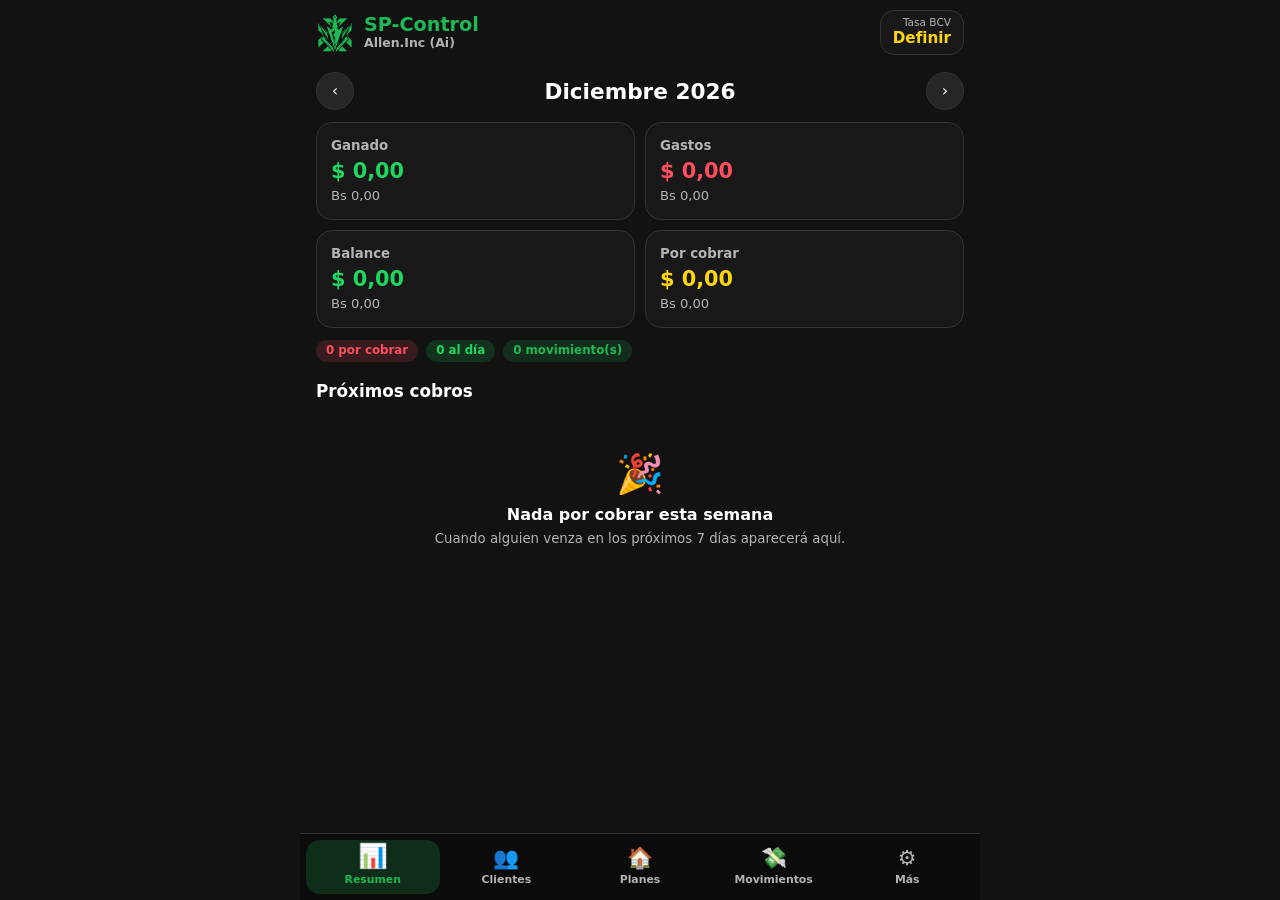
==== Bluumxsic.html @ 9ee2f3f1 "Add files via upload" ====
<!doctype html>
<html lang="es">
<head>
<meta charset="utf-8">
<meta name="viewport" content="width=device-width, initial-scale=1, viewport-fit=cover">
<title>SP-Control · Allen.Inc (Ai)</title>
<meta name="theme-color" content="#121212">
<meta name="description" content="Control de pagos de cuentas de Spotify">
<meta name="apple-mobile-web-app-capable" content="yes">
<meta name="mobile-web-app-capable" content="yes">
<meta name="apple-mobile-web-app-status-bar-style" content="black-translucent">
<meta name="apple-mobile-web-app-title" content="SP-Control">
<link rel="icon" type="image/png" href="[data-uri]">
<link rel="apple-touch-icon" href="[data-uri]">
<style>
/* Bluumxsic · SP-Control (móvil). Los colores los pone js/tema.js según el tema, el acento y el modo cristal. */
:root {
  --bg:#121212; --side:#0b0b0b; --surface:#181818; --surface2:#262626; --line:#333; --panel:#181818;
  --text:#fff; --muted:#b3b3b3; --accent:#1db954; --accent-soft:#6fe08f; --accent-deep:#10672f; --accent-faint:rgb(29 185 84 / .2);
  --on-accent:#fff; --grad:linear-gradient(135deg,#1db954,#14873e); --rowalt:rgb(255 255 255 / .05);
  --ok:#1ed760; --warn:#ffd60a; --hoy:#ff8a1f; --danger:#ff4d5e; --logo:#1db954;
  --orbe-a:rgb(29 185 84 / .55); --orbe-b:rgb(20 184 166 / .55); --orbe-c:rgb(88 101 242 / .55);
  --radio:16px; --blur:none; --margen:16px; --escala:1;
  --fuente:system-ui,-apple-system,"Segoe UI",Roboto,"Helvetica Neue",sans-serif;
  --seg:env(safe-area-inset-bottom,0px); --top:env(safe-area-inset-top,0px);
  --ancho:680px;
}
* { box-sizing:border-box; -webkit-tap-highlight-color:transparent; }
html { -webkit-text-size-adjust:100%; }
body {
  margin:0; background:var(--bg); color:var(--text); font-family:var(--fuente); line-height:1.35;
  min-height:100dvh; overscroll-behavior-y:none; transition:background-color .35s, color .35s;
}
button, input, textarea, select { font:inherit; color:inherit; }
button { cursor:pointer; }
h1,h2,h3,p { margin:0; }
small { color:var(--muted); }
[hidden] { display:none !important; }
:focus-visible { outline:2px solid var(--accent); outline-offset:2px; }

/* ───── Fondo del modo cristal ───── */
#fondo { position:fixed; inset:0; z-index:0; overflow:hidden; pointer-events:none; display:none; }
html[data-cristal="1"] #fondo { display:block; }
.orbe { position:absolute; border-radius:50%; width:90vmax; height:90vmax; will-change:transform; }
.o1 { background:radial-gradient(circle,var(--orbe-a),transparent 66%); left:-35vmax; top:-30vmax; }
.o2 { background:radial-gradient(circle,var(--orbe-b),transparent 66%); right:-45vmax; bottom:-35vmax; }
.o3 { background:radial-gradient(circle,var(--orbe-c),transparent 66%); right:-10vmax; top:15vh; width:65vmax; height:65vmax; }
html[data-orbes="1"] .o1 { animation:flota1 17s ease-in-out infinite alternate; }
html[data-orbes="1"] .o2 { animation:flota2 22s ease-in-out infinite alternate; }
html[data-orbes="1"] .o3 { animation:flota3 14s ease-in-out infinite alternate; }
@keyframes flota1 { to { transform:translate(30vmax,22vmax) scale(1.1); } }
@keyframes flota2 { to { transform:translate(-32vmax,-26vmax) scale(.92); } }
@keyframes flota3 { to { transform:translate(-26vmax,24vmax) scale(1.15); } }

#app { position:relative; z-index:1; max-width:var(--ancho); margin:0 auto; min-height:100dvh; }

/* ───── Cabecera y pestañas ───── */
#cabecera {
  position:sticky; top:0; z-index:20; display:flex; align-items:center; justify-content:space-between; gap:12px;
  padding:calc(var(--top) + 10px) var(--margen) 10px; background:var(--bg);
  border-bottom:1px solid transparent;
}
html[data-cristal="1"] #cabecera { background:var(--side); -webkit-backdrop-filter:var(--blur); backdrop-filter:var(--blur); border-bottom-color:var(--line); }
.marca { display:flex; align-items:center; gap:10px; min-width:0; }
.logo { width:38px; height:38px; flex:none; background:var(--logo);
  -webkit-mask:url([data-uri]) center/contain no-repeat; mask:url([data-uri]) center/contain no-repeat; transition:background-color .3s; }
.marca-txt { display:flex; flex-direction:column; min-width:0; }
.marca-txt b { font-size:1.2rem; line-height:1.1; color:var(--accent); white-space:nowrap; overflow:hidden; text-overflow:ellipsis; }
.marca-txt small { font-weight:600; font-size:.78rem; }
.tasa { display:flex; flex-direction:column; align-items:flex-end; padding:6px 12px; border-radius:14px; background:var(--surface); border:1px solid var(--line);
  -webkit-backdrop-filter:var(--blur); backdrop-filter:var(--blur); transition:transform .15s; }
.tasa small { font-size:.66rem; line-height:1; }
.tasa b { font-size:.95rem; }
.tasa.falta b { color:var(--warn); }
.tasa:active { transform:scale(.95); }

#tabs {
  position:fixed; left:50%; transform:translateX(-50%); bottom:0; width:100%; max-width:var(--ancho); z-index:20;
  display:grid; grid-template-columns:repeat(5,1fr); padding:6px 6px calc(var(--seg) + 6px);
  background:var(--side); border-top:1px solid var(--line); -webkit-backdrop-filter:var(--blur); backdrop-filter:var(--blur);
}
.tab { display:flex; flex-direction:column; align-items:center; gap:2px; padding:6px 2px; border:0; background:transparent; color:var(--muted);
  font-size:.68rem; font-weight:600; border-radius:14px; transition:color .2s, background .2s; }
.tab-ic { position:relative; font-size:1.3rem; line-height:1.2; transition:transform .25s cubic-bezier(.3,1.6,.5,1); }
.tab.act { color:var(--accent); background:var(--accent-faint); }
.tab.act .tab-ic { transform:translateY(-2px) scale(1.15); }
.punto-n { position:absolute; top:-4px; right:-10px; min-width:16px; height:16px; padding:0 4px; border-radius:8px; background:var(--danger); color:#fff;
  font:700 .62rem/16px var(--fuente); font-style:normal; text-align:center; }

#vista { padding:6px var(--margen) calc(var(--seg) + 110px); outline:none; }
#vista.entra { animation:entra .38s cubic-bezier(.2,.8,.3,1); }
@keyframes entra { from { opacity:0; transform:translateY(22px); } to { opacity:1; transform:none; } }
.pagina { display:flex; flex-direction:column; gap:12px; }
.tit { font-size:1.6rem; }
.sub { color:var(--muted); margin-top:-6px; }
.sec-t { font-size:1.05rem; margin-top:6px; }
.pie { text-align:center; color:var(--muted); font-size:.75rem; margin-top:10px; }

/* ───── Tarjetas ───── */
.card {
  background:var(--surface); border:1px solid var(--line); border-radius:var(--radio); padding:14px;
  -webkit-backdrop-filter:var(--blur); backdrop-filter:var(--blur); transition:transform .2s, box-shadow .25s, background .3s, border-color .3s;
}
html[data-cristal="1"] .card { box-shadow:inset 0 1px 0 rgb(255 255 255 / .22), 0 10px 30px rgb(0 0 0 / .16); }
[class*="st-"] { --st:var(--ok); }
.st-Debe { --st:var(--danger); } .st-Hoy { --st:var(--hoy); } .st-Cerca { --st:var(--warn); } .st-Pagado { --st:var(--ok); }
.card[class*="st-"] { border-left:4px solid var(--st); background-image:linear-gradient(90deg,color-mix(in srgb,var(--st) 9%,transparent),transparent 65%); }
.card.alerta { border-left:4px solid var(--st); background-image:linear-gradient(90deg,color-mix(in srgb,var(--st) 16%,transparent),transparent 80%); display:flex; flex-direction:column; gap:2px; }
.lista { display:flex; flex-direction:column; gap:10px; }
.lista > * { animation:sube .42s cubic-bezier(.2,.8,.3,1) both; }
.lista > *:nth-child(2) { animation-delay:.04s; } .lista > *:nth-child(3) { animation-delay:.08s; }
.lista > *:nth-child(4) { animation-delay:.12s; } .lista > *:nth-child(n+5) { animation-delay:.16s; }
@keyframes sube { from { opacity:0; transform:translateY(14px) scale(.98); } to { opacity:1; transform:none; } }

.chip { display:inline-flex; align-items:center; padding:3px 10px; border-radius:999px; font-size:.74rem; font-weight:700; white-space:nowrap;
  color:var(--st,var(--accent)); background:color-mix(in srgb,var(--st,var(--accent)) 16%,transparent); }
.fila-chips { display:flex; gap:8px; flex-wrap:wrap; align-items:center; }
.fila-chips.envolver { margin:2px 0 4px; }
.chipbtn { padding:7px 14px; border-radius:999px; border:1px solid var(--line); background:var(--surface); color:var(--muted); font-weight:600; font-size:.85rem;
  -webkit-backdrop-filter:var(--blur); backdrop-filter:var(--blur); transition:all .2s; }
.chipbtn i { font-style:normal; opacity:.75; margin-left:3px; }
.chipbtn.act { background:var(--grad); color:var(--on-accent); border-color:transparent; box-shadow:0 4px 14px var(--accent-faint); }
.chipbtn:active { transform:scale(.95); }

/* ───── Botones ───── */
.btn { display:inline-flex; align-items:center; justify-content:center; gap:6px; padding:11px 16px; border-radius:12px; border:1px solid transparent;
  background:var(--grad); color:var(--on-accent); font-weight:700; font-size:.92rem; text-decoration:none; transition:transform .12s, opacity .2s, filter .2s; }
.btn:active { transform:scale(.95); }
.btn:disabled { opacity:.4; pointer-events:none; }
.btn.fantasma { background:var(--surface2); color:var(--text); border-color:var(--line); }
.btn.peligro { background:var(--danger); color:#fff; }
.btn.mini { padding:7px 12px; font-size:.8rem; border-radius:10px; }
.peligro-t { color:var(--danger) !important; }
.icono { width:38px; height:38px; flex:none; display:grid; place-items:center; border-radius:50%; border:1px solid var(--line); background:var(--surface2); color:var(--text); transition:transform .12s; }
.icono.chico { width:30px; height:30px; font-size:.8rem; }
.icono:active { transform:scale(.88); }
.acciones { display:flex; flex-wrap:wrap; gap:8px; margin-top:12px; }
.acciones.fin { justify-content:flex-end; }
.fab { position:fixed; z-index:15; bottom:calc(var(--seg) + 84px); right:max(var(--margen),calc((100vw - var(--ancho)) / 2 + var(--margen)));
  width:58px; height:58px; border-radius:50%; border:0; background:var(--grad); color:var(--on-accent); font-size:1.9rem; line-height:1;
  box-shadow:0 10px 26px rgb(0 0 0 / .4), 0 0 0 5px var(--accent-faint); animation:pop .5s cubic-bezier(.3,1.6,.5,1) both; transition:transform .15s; }
.fab:active { transform:scale(.9) rotate(90deg); }
@keyframes pop { from { transform:scale(0); } to { transform:scale(1); } }

/* ───── Resumen ───── */
.mes-nav { display:flex; align-items:center; justify-content:space-between; gap:10px; }
.mes-nav h1 { font-size:1.35rem; } .mes-nav.chico h2 { font-size:1.05rem; }
.stats { display:grid; grid-template-columns:1fr 1fr; gap:10px; }
.stat { display:flex; flex-direction:column; gap:2px; }
.stat small { font-weight:600; }
.stat b { font-size:1.3rem; }
.stat span { color:var(--muted); font-size:.82rem; }
.stat.ing b { color:var(--ok); } .stat.gas b { color:var(--danger); } .stat.cob b { color:var(--warn); }
.fila { display:flex; align-items:center; gap:10px; padding:12px; }
.fila-info { flex:1; min-width:0; display:flex; flex-direction:column; }
.fila-info b, .fila-info small { overflow:hidden; text-overflow:ellipsis; white-space:nowrap; }
button.fila { width:100%; text-align:left; color:inherit; }
.vacio { display:flex; flex-direction:column; align-items:center; gap:4px; padding:34px 16px; text-align:center; color:var(--muted); }
.vacio span { font-size:2.4rem; } .vacio b { color:var(--text); }

/* ───── Clientes ───── */
.buscar { display:flex; align-items:center; gap:8px; padding:0 14px; border-radius:14px; background:var(--surface); border:1px solid var(--line);
  -webkit-backdrop-filter:var(--blur); backdrop-filter:var(--blur); }
#vista .buscar input { flex:1; border:0; background:transparent; padding:12px 0; outline:none; box-shadow:none; border-radius:0; font-size:max(16px,1rem); }
.cli { padding:0; overflow:hidden; }
.cli:active { transform:scale(.985); }
.cli-cab { display:flex; width:100%; justify-content:space-between; gap:10px; padding:14px 14px 6px; border:0; background:transparent; text-align:left; }
.cli-info { display:flex; flex-direction:column; min-width:0; }
.cli-info b { font-size:1.05rem; } .cli-info small { overflow:hidden; text-overflow:ellipsis; white-space:nowrap; }
.cli-der { display:flex; flex-direction:column; align-items:flex-end; gap:4px; flex:none; }
.cli-der > b { font-size:1.05rem; }
.cli-pie { display:flex; justify-content:space-between; padding:0 14px 12px; font-size:.8rem; color:var(--muted); }
.cli.abierto { transform:scale(1.015); box-shadow:0 14px 34px color-mix(in srgb,var(--st) 25%,transparent); border-color:color-mix(in srgb,var(--st) 55%,var(--line)); border-left-color:var(--st); }
.detalle { display:grid; grid-template-rows:0fr; transition:grid-template-rows .32s cubic-bezier(.3,.8,.3,1); }
.abierto > .detalle { grid-template-rows:1fr; }
.det-in { overflow:hidden; min-height:0; }
.cli .det-in { padding:0 14px; }
.cli.abierto .det-in { padding-bottom:14px; }
.det-in > :first-child { margin-top:4px; }
.datos { display:grid; grid-template-columns:1fr 1fr; gap:8px 12px; margin:0; padding-top:10px; border-top:1px solid var(--line); }
.datos dt { font-size:.72rem; color:var(--muted); } .datos dd { margin:0; font-weight:600; }
.datos .ancho { grid-column:1 / -1; }
.det-in h3 { font-size:.8rem; text-transform:uppercase; letter-spacing:.05em; color:var(--muted); margin:14px 0 6px; font-weight:700; }
.cuentas { list-style:none; margin:0; padding:0; display:flex; flex-direction:column; gap:6px; }
.cuentas li { display:flex; justify-content:space-between; gap:8px; padding:8px 12px; border-radius:10px; background:var(--surface2); }
.cuentas li.cta { align-items:center; border-left:4px solid var(--st-c, var(--ok)); }
.cuentas li.st-Debe { --st-c:var(--danger); } .cuentas li.st-Hoy { --st-c:var(--hoy); } .cuentas li.st-Cerca { --st-c:var(--warn); } .cuentas li.st-Pagado { --st-c:var(--ok); }
.cta-info { display:flex; flex-direction:column; gap:3px; min-width:0; }
.cta-info small { display:flex; flex-wrap:wrap; gap:4px 6px; align-items:center; }
.interruptor { display:flex; align-items:flex-start; gap:10px; padding:10px 12px; border-radius:12px; background:var(--surface2); cursor:pointer; }
.interruptor[hidden] { display:none; }
.interruptor input[type=checkbox] { width:20px; height:20px; margin-top:2px; accent-color:var(--accent); flex:none; }
.interruptor small { color:var(--muted); }
.cli-der b small { font-weight:500; color:var(--muted); font-size:.72rem; }

/* ───── Planes ───── */
.plan { display:flex; flex-direction:column; gap:8px; }
.plan-cab { display:flex; justify-content:space-between; gap:10px; align-items:flex-start; }
.plan-cab b { font-size:1.1rem; } .plan-cab > div { display:flex; flex-direction:column; min-width:0; }
.cupos { display:flex; align-items:center; gap:10px; flex-wrap:wrap; }
.puntos { display:inline-flex; gap:5px; }
.pt { width:14px; height:14px; border-radius:50%; border:2px solid var(--muted); opacity:.7; transition:all .3s; }
.pt.ocu { background:var(--accent); border-color:var(--accent); opacity:1; }
.pt.admin { background:var(--text); border-color:var(--text); opacity:1; }
.pago b { color:var(--text); }
.miembros { list-style:none; margin:0; padding:0; display:flex; flex-direction:column; gap:6px; }
.miembros li { display:flex; align-items:center; gap:8px; padding:8px 10px; border-radius:12px; background:var(--surface2); border-left:3px solid var(--st); }
.miembros li > div { flex:1; min-width:0; display:flex; flex-direction:column; }
.miembros li.vacia { border-left-color:var(--line); }

/* ───── Movimientos y calendario ───── */
.cal { padding:12px; }
.sem, .dias { display:grid; grid-template-columns:repeat(7,1fr); text-align:center; }
.sem { margin:6px 0 2px; font-size:.72rem; color:var(--muted); font-weight:700; }
.dia { position:relative; aspect-ratio:1/1.05; margin:2px; border:2px solid transparent; border-radius:12px; background:transparent; display:flex; flex-direction:column; align-items:center; justify-content:center; gap:3px; transition:transform .12s, background .2s; }
.dia:active { transform:scale(.88); }
.dia.fuera { opacity:.35; }
.dia.hoy { border-color:var(--accent); }
.dia.sel { background:var(--grad); color:var(--on-accent); }
.dia i { display:flex; gap:2px; min-height:6px; }
.p-i,.p-g,.p-v { display:inline-block; width:6px; height:6px; border-radius:50%; }
.p-i { background:var(--accent-soft); } .p-g { background:var(--danger); } .p-v { background:var(--hoy); }
.dia.sel .p-i, .dia.sel .p-g, .dia.sel .p-v { box-shadow:0 0 0 1.5px var(--on-accent); }
.leyenda { display:flex; justify-content:center; gap:16px; margin-top:8px; font-size:.75rem; color:var(--muted); }
.leyenda span { display:inline-flex; align-items:center; gap:5px; }
.cobros { display:flex; flex-wrap:wrap; gap:6px; align-items:center; }
.mov { display:flex; flex-direction:column; gap:8px; padding:10px 12px; }
.mov-top { display:flex; align-items:center; gap:10px; min-width:0; }
.mov-acc { display:flex; justify-content:flex-start; padding-right:64px; align-items:center; gap:8px; border-top:1px solid var(--line); padding-top:8px; }
.mov-btn { min-height:36px; padding:0 12px; border-radius:10px; border:1px solid var(--line); background:var(--surface2); color:var(--text); font-size:.85rem; }
.mov-btn:active { transform:scale(.96); }
.mov-btn.peligro { color:var(--danger); border-color:color-mix(in srgb,var(--danger) 45%,var(--line)); }
.mov-ic { width:38px; height:38px; flex:none; display:grid; place-items:center; border-radius:50%; font-weight:800; }
.mov-ic.ing { background:color-mix(in srgb,var(--ok) 18%,transparent); color:var(--ok); }
.mov-ic.gas { background:color-mix(in srgb,var(--danger) 18%,transparent); color:var(--danger); }
.mov-info { flex:1; min-width:0; display:flex; flex-direction:column; }
.mov-info b, .mov-info small { overflow:hidden; text-overflow:ellipsis; white-space:nowrap; }
.mov-der b.ing { color:var(--ok); } .mov-der b.gas { color:var(--danger); }
.mov-der b { white-space:nowrap; font-size:.95rem; }

/* ───── Más (ajustes) ───── */
.sec { padding:0; overflow:hidden; }
.sec-cab { width:100%; display:flex; align-items:center; gap:12px; padding:14px; border:0; background:transparent; text-align:left; font-size:1rem; }
.sec-cab span { font-size:1.3rem; } .sec-cab b { flex:1; }
.sec-cab i { font-style:normal; font-size:1.5rem; color:var(--muted); transition:transform .3s; }
.sec.abierto .sec-cab i { transform:rotate(90deg); }
.sec-cuerpo { padding:0 14px; }
.sec.abierto .sec-cuerpo { padding-bottom:16px; }
.sec-cuerpo h3 { font-size:.8rem; text-transform:uppercase; letter-spacing:.05em; color:var(--muted); margin:14px 0 8px; font-weight:700; }
.nota { color:var(--muted); font-size:.85rem; margin:6px 0; }
.nota b { color:var(--text); }
.temas { display:grid; grid-template-columns:repeat(auto-fill,minmax(136px,1fr)); gap:8px; }
.tema { display:flex; flex-direction:column; gap:2px; text-align:left; padding:12px; border-radius:14px; border:2px solid var(--line); background:var(--tb); color:var(--tt); transition:transform .15s, border-color .2s; }
.tema small { color:var(--tt); opacity:.65; } .tema:active { transform:scale(.95); }
.tema span { display:flex; gap:6px; margin-top:10px; }
.tema i { height:12px; width:42px; border-radius:6px; background:var(--ts); } .tema i.a { width:12px; background:var(--ta); }
.tema.act { border-color:var(--accent); box-shadow:0 0 0 2px var(--accent-faint); }
.colores { display:flex; flex-wrap:wrap; gap:10px; }
.color { width:36px; height:36px; border-radius:50%; border:0; background:var(--c); transition:transform .15s; }
.color.act { box-shadow:0 0 0 3px var(--bg), 0 0 0 5px var(--text); transform:scale(1.05); }
.color:active { transform:scale(.88); }
.tog { width:100%; display:flex; align-items:center; justify-content:space-between; gap:12px; padding:12px 0; border:0; background:transparent; text-align:left; }
.tog i { flex:none; width:48px; height:28px; border-radius:14px; background:var(--surface2); border:1px solid var(--line); position:relative; transition:background .25s; }
.tog i::after { content:""; position:absolute; top:2px; left:2px; width:22px; height:22px; border-radius:50%; background:var(--muted); transition:transform .28s cubic-bezier(.3,1.5,.5,1), background .25s; }
.tog.on i { background:var(--accent); border-color:transparent; }
.tog.on i::after { transform:translateX(20px); background:#fff; }

/* ───── Formularios ───── */
.form { display:flex; flex-direction:column; gap:12px; }
.campo { display:flex; flex-direction:column; gap:5px; }
.campo > span { font-size:.78rem; color:var(--muted); font-weight:600; }
.campo.en-linea { flex-direction:row; align-items:center; justify-content:space-between; gap:12px; margin-top:8px; }
.campo.en-linea input { width:130px; }
input:not([type=radio]):not([type=file]):not([type=checkbox]), textarea {
  width:100%; padding:12px 14px; border-radius:12px; border:1px solid var(--line); background:var(--surface2); color:var(--text);
  font-size:max(16px,1rem); outline:none; transition:border-color .2s, box-shadow .2s; min-width:0; }
input:focus, textarea:focus { border-color:var(--accent); box-shadow:0 0 0 3px var(--accent-faint); }
input[type=date] { min-height:46px; }
textarea { resize:vertical; }
.dos { display:grid; grid-template-columns:1fr 1fr; gap:12px; }
.seg { display:flex; background:var(--surface2); border:1px solid var(--line); border-radius:12px; padding:3px; gap:3px; }
.seg label { flex:1; }
.seg input { position:absolute; opacity:0; pointer-events:none; }
.seg span { display:block; text-align:center; padding:9px 6px; border-radius:9px; font-weight:700; font-size:.88rem; color:var(--muted); transition:all .2s; }
.seg input:checked + span { background:var(--grad); color:var(--on-accent); }
.seg input:focus-visible + span { outline:2px solid var(--accent); }

/* ───── Hojas, diálogos y avisos ───── */
.capa { position:fixed; inset:0; z-index:60; background:rgb(0 0 0 / .55); display:flex; justify-content:center; align-items:flex-end; animation:aparece .2s both; }
.capa.sale { animation:desaparece .2s both; }
@keyframes aparece { from { opacity:0; } } @keyframes desaparece { to { opacity:0; } }
.hoja { width:100%; max-width:var(--ancho); max-height:93dvh; overflow-y:auto; overscroll-behavior:contain; background:var(--panel);
  border:1px solid var(--line); border-bottom:0; border-radius:26px 26px 0 0; padding:8px var(--margen) calc(var(--seg) + 20px);
  -webkit-backdrop-filter:var(--blur); backdrop-filter:var(--blur); box-shadow:0 -10px 40px rgb(0 0 0 / .35); animation:hoja .36s cubic-bezier(.2,.9,.3,1) both; }
.hoja.alta { min-height:68dvh; }
.capa.sale .hoja { animation:hojaSale .22s ease-in both; }
@keyframes hoja { from { transform:translateY(100%); } } @keyframes hojaSale { to { transform:translateY(100%); } }
.agarre { width:42px; height:5px; border-radius:3px; background:var(--muted); opacity:.45; margin:4px auto 6px; }
.hoja-cab { display:flex; align-items:center; justify-content:space-between; gap:10px; margin-bottom:12px; position:sticky; top:-8px; padding:4px 0; background:transparent; }
.hoja-cab h2 { font-size:1.2rem; }
.hoja-cab .x { width:34px; height:34px; border-radius:50%; border:0; background:var(--surface2); color:var(--text); }
.hoja h3 { font-size:.8rem; text-transform:uppercase; letter-spacing:.05em; color:var(--muted); margin:14px 0 8px; }
.capa-dlg { align-items:center; z-index:70; background:rgb(0 0 0 / .6); padding:20px; }
.dlg { width:min(420px,100%); background:var(--panel); border:1px solid var(--line); border-radius:var(--radio); padding:22px;
  -webkit-backdrop-filter:var(--blur); backdrop-filter:var(--blur); box-shadow:0 24px 60px rgb(0 0 0 / .5), inset 0 1px 0 rgb(255 255 255 / .15); animation:dlg .38s cubic-bezier(.2,1.4,.4,1) both; }
.capa.sale .dlg { animation:dlgSale .17s ease-in both; }
@keyframes dlg { from { opacity:0; transform:scale(.88) translateY(10px); } } @keyframes dlgSale { to { opacity:0; transform:scale(.95); } }
.dlg-cab { display:flex; align-items:center; gap:14px; }
.dlg-cab h2 { font-size:1.15rem; }
.dlg-ic, .toast-ic { flex:none; width:44px; height:44px; border-radius:50%; display:grid; place-items:center; font-size:1.3rem; font-weight:800; color:var(--tc); background:color-mix(in srgb,var(--tc) 18%,transparent); }
.dlg-txt { color:var(--muted); margin-top:14px; line-height:1.45; }
.dlg-bot { display:flex; justify-content:flex-end; gap:8px; margin-top:20px; }
#toasts { position:fixed; z-index:80; left:0; right:0; top:calc(var(--top) + 10px); display:flex; flex-direction:column; align-items:center; gap:8px; padding:0 var(--margen); pointer-events:none; }
.toast { pointer-events:auto; width:min(440px,100%); display:flex; align-items:center; gap:12px; padding:12px 14px; border-radius:var(--radio);
  background:var(--panel); border:1px solid var(--line); -webkit-backdrop-filter:var(--blur); backdrop-filter:var(--blur);
  box-shadow:0 14px 36px rgb(0 0 0 / .4), inset 0 1px 0 rgb(255 255 255 / .15); animation:toastIn .45s cubic-bezier(.2,1.3,.4,1) both; }
.toast .toast-ic { width:36px; height:36px; font-size:1.05rem; }
.toast div { display:flex; flex-direction:column; min-width:0; }
.toast small { word-break:break-word; }
.toast.sale { animation:toastOut .26s ease-in both; }
@keyframes toastIn { from { opacity:0; transform:translateY(-26px) scale(.94); } } @keyframes toastOut { to { opacity:0; transform:translateY(-16px) scale(.96); } }

/* ───── Comprobantes ───── */
.prueba { border:2px dashed var(--line); border-radius:16px; min-height:150px; display:grid; place-items:center; overflow:hidden; background:var(--surface2); }
.prueba img { width:100%; max-height:42dvh; object-fit:contain; display:block; }
.prueba-vacia { display:flex; flex-direction:column; align-items:center; gap:2px; padding:22px; text-align:center; }
.prueba-vacia span { font-size:2rem; }
.galeria { display:grid; grid-template-columns:repeat(auto-fill,minmax(104px,1fr)); gap:8px; }
.miniatura { display:flex; flex-direction:column; gap:4px; padding:0; border:0; background:transparent; text-align:left; }
.miniatura img { width:100%; aspect-ratio:1; object-fit:cover; border-radius:12px; background:var(--surface2); border:1px solid var(--line); }
.miniatura small { font-size:.68rem; overflow:hidden; text-overflow:ellipsis; white-space:nowrap; }
.miniatura.perdida img { opacity:.25; }
.visor-img { width:100%; max-height:66dvh; object-fit:contain; border-radius:14px; background:var(--surface2); }

@media (prefers-reduced-motion:reduce) {
  *, *::before, *::after { animation-duration:.01ms !important; animation-iteration-count:1 !important; transition-duration:.01ms !important; }
}
@media (min-width:700px) { #vista { padding-bottom:130px; } }

.nota.err { color:var(--danger); font-weight:600; }
.nota[hidden] { display:none; }

/* Cargando */
.cargando { position:fixed; inset:0; z-index:50; display:flex; align-items:center; justify-content:center; background:rgb(0 0 0 / .55); animation:aparece .15s both; padding:16px; }
.cargando-caja { background:var(--surface); color:var(--text); border:1px solid var(--line); border-radius:16px; padding:22px 24px; display:flex; flex-direction:column; align-items:center; gap:8px; max-width:320px; text-align:center; box-shadow:0 12px 40px rgb(0 0 0 / .4); }
.cargando-caja small { color:var(--muted); word-break:break-word; }
.rueda { width:34px; height:34px; border-radius:50%; border:4px solid var(--line); border-top-color:var(--accent); animation:gira .8s linear infinite; }
@keyframes gira { to { transform:rotate(360deg); } }

</style>
</head>
<body>
<div id="fondo" aria-hidden="true"><i class="orbe o1"></i><i class="orbe o2"></i><i class="orbe o3"></i></div>

<div id="app">
  <header id="cabecera"></header>
  <main id="vista" tabindex="-1"></main>
  <nav id="tabs" aria-label="Secciones"></nav>
</div>

<div id="capas"></div>
<div id="toasts" aria-live="polite"></div>
<input type="file" id="archivo-respaldo" hidden>

<noscript><p style="padding:24px;font-family:sans-serif">Esta aplicación necesita JavaScript.</p></noscript>

<script>
/* Utilidades: fechas, números en formato venezolano, texto seguro. */
'use strict';
const B = window.B = {};

/* Versión de la app: súbela aquí y en sw.js (VERSION) cada vez que publiques cambios. */
B.VERSION = '2.0';
B.MESES = ['Enero','Febrero','Marzo','Abril','Mayo','Junio','Julio','Agosto','Septiembre','Octubre','Noviembre','Diciembre'];
B.DIAS_CORTOS = ['Lu','Ma','Mi','Ju','Vi','Sá','Do'];

B.uuid = () => (crypto.randomUUID ? crypto.randomUUID()
  : 'xxxxxxxx-xxxx-4xxx-yxxx-xxxxxxxxxxxx'.replace(/[xy]/g, c => {
      const r = Math.random() * 16 | 0; return (c === 'x' ? r : (r & 3 | 8)).toString(16);
    }));

B.esc = s => String(s ?? '').replace(/[&<>"']/g, c => ({ '&': '&amp;', '<': '&lt;', '>': '&gt;', '"': '&quot;', "'": '&#39;' }[c]));
B.pad = n => String(n).padStart(2, '0');

/* ───── Fechas ─────
   Se guardan como "2026-10-14T00:00:00" (igual que la app de la PC) para que el respaldo sea intercambiable. */
B.hoy = () => { const d = new Date(); return new Date(d.getFullYear(), d.getMonth(), d.getDate()); };
B.aIso = d => `${d.getFullYear()}-${B.pad(d.getMonth() + 1)}-${B.pad(d.getDate())}T00:00:00`;
B.aInput = d => `${d.getFullYear()}-${B.pad(d.getMonth() + 1)}-${B.pad(d.getDate())}`;
B.deIso = s => {
  if (!s) return null;
  const m = /^(\d{4})-(\d{2})-(\d{2})/.exec(String(s));
  return m ? new Date(+m[1], +m[2] - 1, +m[3]) : null;
};
B.dias = iso => { const d = B.deIso(iso); return d ? Math.round((d - B.hoy()) / 864e5) : 0; };
B.mismoDia = (a, b) => a.getFullYear() === b.getFullYear() && a.getMonth() === b.getMonth() && a.getDate() === b.getDate();
B.addMeses = (d, n) => {
  const t = new Date(d.getFullYear(), d.getMonth() + n, 1);
  const ult = new Date(t.getFullYear(), t.getMonth() + 1, 0).getDate();
  return new Date(t.getFullYear(), t.getMonth(), Math.min(d.getDate(), ult));
};
B.fechaCorta = iso => { const d = B.deIso(iso); return d ? `${B.pad(d.getDate())}/${B.pad(d.getMonth() + 1)}/${d.getFullYear()}` : '—'; };
B.mesAnio = d => `${B.MESES[d.getMonth()]} ${d.getFullYear()}`;
B.diaLargo = d => `${B.pad(d.getDate())} de ${B.MESES[d.getMonth()].toLowerCase()} ${d.getFullYear()}`;
B.ahoraIso = () => { const d = new Date(); return `${B.aIso(d).slice(0, 10)}T${B.pad(d.getHours())}:${B.pad(d.getMinutes())}:${B.pad(d.getSeconds())}`; };
B.horaTexto = v => {
  const d = v ? new Date(v) : null;
  if (!d || isNaN(d)) return '';
  let h = d.getHours(); const ap = h >= 12 ? 'pm' : 'am'; h = h % 12 || 12;
  return `${B.pad(d.getDate())}/${B.pad(d.getMonth() + 1)} ${h}:${B.pad(d.getMinutes())} ${ap}`;
};

/* ───── Números: 1.234,56 ───── */
B.num = v => {
  const neg = v < 0, [e, d] = Math.abs(v).toFixed(2).split('.');
  return (neg ? '-' : '') + e.replace(/\B(?=(\d{3})+(?!\d))/g, '.') + ',' + d;
};
B.usd = v => (v < 0 ? '-' : '') + '$ ' + B.num(Math.abs(v));
B.ves = v => (v < 0 ? '-' : '') + 'Bs ' + B.num(Math.abs(v));
B.dinero = (v, m) => m === 'USD' ? B.usd(v) : B.ves(v);
B.tasaTxt = v => { const [e, d] = (Math.round(v * 10000) / 10000).toFixed(4).split('.'); return e.replace(/\B(?=(\d{3})+(?!\d))/g, '.') + ',' + d; };

/* "1.234,56", "5,5", "5.5" → número. Con miles=false un punto suelto es decimal (para la tasa). */
B.tryNum = (s, miles = true) => {
  if (s == null) return null;
  s = String(s).trim().replace(/\$/g, '').replace(/bs/ig, '').replace(/\s/g, '');
  if (!s) return null;
  const c = s.lastIndexOf(','), p = s.lastIndexOf('.');
  if (c >= 0 && p >= 0) s = c > p ? s.replace(/\./g, '').replace(',', '.') : s.replace(/,/g, '');
  else if (c >= 0) s = s.replace(',', '.');
  else if (p >= 0 && miles && /^\d{1,3}(\.\d{3})+$/.test(s)) s = s.replace(/\./g, '');
  const n = Number(s);
  return Number.isFinite(n) ? n : null;
};

B.limpiarNombre = t => {
  const r = String(t ?? '').replace(/[\\/:*?"<>|\u0000-\u001f]/g, '').trim().replace(/\.+$/, '');
  return r || 'Sin nombre';
};

B.esperar = ms => new Promise(r => setTimeout(r, ms));
B.$ = (s, r = document) => r.querySelector(s);
B.$$ = (s, r = document) => [...r.querySelectorAll(s)];

</script>
<script>
/* Base de datos local (IndexedDB): "kv" guarda datos y ajustes, "pruebas" guarda las imágenes de comprobante. */
'use strict';
B.db = (() => {
  let abierta = null;
  const abrir = () => abierta ||= new Promise((ok, mal) => {
    const r = indexedDB.open('bluumxsic', 1);
    r.onupgradeneeded = () => { r.result.createObjectStore('kv'); r.result.createObjectStore('pruebas'); };
    r.onsuccess = () => ok(r.result);
    r.onerror = () => mal(r.error);
  });
  const tx = async (almacen, modo, fn) => {
    const db = await abrir();
    return new Promise((ok, mal) => {
      const t = db.transaction(almacen, modo);
      const rq = fn(t.objectStore(almacen));
      t.oncomplete = () => ok(rq ? rq.result : undefined);
      t.onerror = t.onabort = () => mal(t.error || new Error('Error de almacenamiento'));
    });
  };
  return {
    get: (a, k) => tx(a, 'readonly', o => o.get(k)),
    set: (a, k, v) => tx(a, 'readwrite', o => o.put(v, k)),
    del: (a, k) => tx(a, 'readwrite', o => o.delete(k)),
    keys: a => tx(a, 'readonly', o => o.getAllKeys()),
    clear: a => tx(a, 'readwrite', o => o.clear()),
  };
})();

</script>
<script>
/* ZIP mínimo, sin librerías: escribe (sin comprimir, las fotos ya vienen comprimidas) y lee (guardado o deflate). */
B.zip = (() => {
  const TABLA = (() => { const t = new Uint32Array(256); for (let n = 0; n < 256; n++) { let c = n; for (let k = 0; k < 8; k++) c = c & 1 ? 0xEDB88320 ^ (c >>> 1) : c >>> 1; t[n] = c >>> 0; } return t; })();
  const crc32 = u8 => { let c = 0xFFFFFFFF; for (let i = 0; i < u8.length; i++) c = TABLA[(c ^ u8[i]) & 255] ^ (c >>> 8); return (c ^ 0xFFFFFFFF) >>> 0; };
  const enc = new TextEncoder(), dec = new TextDecoder('utf-8');

  /* Lee un Blob/File a bytes; si el teléfono se resiste, prueba otras vías. */
  const bytes = async blob => {
    const vias = [() => blob.arrayBuffer(), () => new Response(blob).arrayBuffer(),
      () => new Promise((ok, mal) => { const fr = new FileReader(); fr.onload = () => ok(fr.result); fr.onerror = () => mal(fr.error); fr.readAsArrayBuffer(blob); })];
    let ult;
    for (const v of vias) { try { return new Uint8Array(await v()); } catch (e) { ult = e; } }
    throw new Error('No se pudo leer el archivo desde el teléfono (' + (ult?.name || 'error') + '). Cópialo a la carpeta Descargas y vuelve a elegirlo desde ahí.');
  };

  /** entradas: [{ nombre: 'comprobantes/Ana/2026-10 Octubre.jpg', datos: Blob | Uint8Array | string }] → Blob .zip */
  const crear = async entradas => {
    const partes = [], central = [];
    let pos = 0;
    const ahora = new Date();
    const hora = (ahora.getHours() << 11) | (ahora.getMinutes() << 5) | (ahora.getSeconds() >> 1);
    const fecha = ((ahora.getFullYear() - 1980) << 9) | ((ahora.getMonth() + 1) << 5) | ahora.getDate();
    for (const e of entradas) {
      const nombre = enc.encode(e.nombre);
      const origen = typeof e.datos === 'string' ? enc.encode(e.datos) : e.datos;
      const u8 = origen instanceof Uint8Array ? origen : await bytes(origen);
      const crc = crc32(u8), tam = u8.length;
      const lh = new DataView(new ArrayBuffer(30));
      lh.setUint32(0, 0x04034b50, true); lh.setUint16(4, 20, true); lh.setUint16(6, 0x0800, true); lh.setUint16(8, 0, true);
      lh.setUint16(10, hora, true); lh.setUint16(12, fecha, true); lh.setUint32(14, crc, true);
      lh.setUint32(18, tam, true); lh.setUint32(22, tam, true); lh.setUint16(26, nombre.length, true); lh.setUint16(28, 0, true);
      partes.push(lh.buffer, nombre, u8);
      const ch = new DataView(new ArrayBuffer(46));
      ch.setUint32(0, 0x02014b50, true); ch.setUint16(4, 20, true); ch.setUint16(6, 20, true); ch.setUint16(8, 0x0800, true); ch.setUint16(10, 0, true);
      ch.setUint16(12, hora, true); ch.setUint16(14, fecha, true); ch.setUint32(16, crc, true);
      ch.setUint32(20, tam, true); ch.setUint32(24, tam, true); ch.setUint16(28, nombre.length, true);
      ch.setUint32(42, pos, true);
      central.push(ch.buffer, nombre);
      pos += 30 + nombre.length + tam;
    }
    const tamCentral = central.reduce((s, p) => s + (p.byteLength ?? p.length), 0);
    const fin = new DataView(new ArrayBuffer(22));
    fin.setUint32(0, 0x06054b50, true); fin.setUint16(8, entradas.length, true); fin.setUint16(10, entradas.length, true);
    fin.setUint32(12, tamCentral, true); fin.setUint32(16, pos, true);
    return new Blob([...partes, ...central, fin.buffer], { type: 'application/zip' });
  };

  /** Devuelve [{ nombre, leer(): Promise<Blob> }] */
  const leer = async file => {
    const total = file.size;
    if (total < 22) throw new Error('El archivo es demasiado pequeño para ser un .zip.');
    const colaIni = Math.max(0, total - 66000);
    const cola = await bytes(file.slice(colaIni, total));
    const dv = new DataView(cola.buffer, cola.byteOffset, cola.byteLength);
    let e = -1;
    for (let i = cola.length - 22; i >= 0; i--) if (dv.getUint32(i, true) === 0x06054b50) { e = i; break; }
    if (e < 0) throw new Error('El .zip está incompleto o dañado (no se encontró su índice). Vuelve a copiarlo.');
    const cuantos = dv.getUint16(e + 10, true), tamC = dv.getUint32(e + 12, true), posC = dv.getUint32(e + 16, true);
    if (posC === 0xFFFFFFFF || cuantos === 0xFFFF) throw new Error('Este .zip es demasiado grande (ZIP64). Divide el respaldo.');
    const c = await bytes(file.slice(posC, posC + tamC));
    const cv = new DataView(c.buffer, c.byteOffset, c.byteLength);
    const lista = [];
    let p = 0;
    for (let i = 0; i < cuantos && p + 46 <= c.length; i++) {
      if (cv.getUint32(p, true) !== 0x02014b50) break;
      const flags = cv.getUint16(p + 8, true), metodo = cv.getUint16(p + 10, true);
      const tamComp = cv.getUint32(p + 20, true), nl = cv.getUint16(p + 28, true), xl = cv.getUint16(p + 30, true), cl = cv.getUint16(p + 32, true);
      const desde = cv.getUint32(p + 42, true);
      const nombre = dec.decode(c.subarray(p + 46, p + 46 + nl)).replace(/\\/g, '/');
      p += 46 + nl + xl + cl;
      if (nombre.endsWith('/')) continue;                       // carpeta
      lista.push({
        nombre, cifrado: !!(flags & 1),
        leer: async () => {
          if (flags & 1) throw new Error('El .zip está protegido con contraseña, y esta versión no lo admite.');
          const lh = await bytes(file.slice(desde, desde + 30));
          const lv = new DataView(lh.buffer, lh.byteOffset, lh.byteLength);
          if (lv.getUint32(0, true) !== 0x04034b50) throw new Error('El .zip está dañado.');
          const ini = desde + 30 + lv.getUint16(26, true) + lv.getUint16(28, true);
          const crudo = file.slice(ini, ini + tamComp);
          if (metodo === 0) return crudo;
          if (metodo === 8) {
            if (typeof DecompressionStream === 'undefined') throw new Error('Este navegador es muy antiguo para abrir el .zip. Actualiza Chrome o Safari.');
            return await new Response(crudo.stream().pipeThrough(new DecompressionStream('deflate-raw'))).blob();
          }
          throw new Error('El .zip usa un método de compresión no admitido (' + metodo + ').');
        },
      });
    }
    return lista;
  };

  return { crear, leer, bytes };
})();

</script>
<script>
/* Respaldo protegido con contraseña.
   Formato .bluumxsic (el mismo en la app de Windows):
     0-3  "BLXC"   4  versión (1)   5-20  sal (16)   21-24  vueltas PBKDF2 (uint32, big-endian)   25-36  nonce (12)
     37…  datos cifrados + etiqueta (16)  — AES-256-GCM; los primeros 37 bytes van como dato autenticado.
   Clave: PBKDF2-HMAC-SHA256 de la contraseña (UTF-8, normalizada NFC). Dentro va el .zip del respaldo. */
B.cripto = (() => {
  const MAGIA = [0x42, 0x4C, 0x58, 0x43], VER = 1, VUELTAS = 210000, CAB = 37;
  const enc = new TextEncoder();

  const disponible = () => !!(window.crypto && crypto.subtle);
  const esCifrado = u8 => !!u8 && u8.length >= 4 && MAGIA.every((b, i) => u8[i] === b);

  const derivar = async (clave, sal, vueltas) => {
    const base = await crypto.subtle.importKey('raw', enc.encode(String(clave).normalize('NFC')), 'PBKDF2', false, ['deriveKey']);
    return crypto.subtle.deriveKey({ name: 'PBKDF2', hash: 'SHA-256', salt: sal, iterations: vueltas },
      base, { name: 'AES-GCM', length: 256 }, false, ['encrypt', 'decrypt']);
  };

  /** Blob (.zip) + contraseña → Blob cifrado */
  const cifrar = async (blob, clave) => {
    if (!disponible()) throw new Error('Este navegador no permite cifrar aquí (hace falta abrir la app desde una dirección https).');
    const datos = await B.zip.bytes(blob);
    const cab = new Uint8Array(CAB), dv = new DataView(cab.buffer);
    cab.set(MAGIA, 0); cab[4] = VER;
    cab.set(crypto.getRandomValues(new Uint8Array(16)), 5);
    dv.setUint32(21, VUELTAS, false);
    cab.set(crypto.getRandomValues(new Uint8Array(12)), 25);
    const k = await derivar(clave, cab.slice(5, 21), VUELTAS);
    const cif = await crypto.subtle.encrypt({ name: 'AES-GCM', iv: cab.slice(25, 37), additionalData: cab, tagLength: 128 }, k, datos);
    return new Blob([cab, cif], { type: 'application/octet-stream' });
  };

  /** Bytes cifrados + contraseña → Uint8Array del .zip. Lanza Error con .clave = true si la contraseña no sirve. */
  const descifrar = async (u8, clave) => {
    if (!disponible()) throw new Error('Este navegador no permite descifrar aquí (hace falta abrir la app desde una dirección https).');
    if (u8.length < CAB + 16 || u8[4] !== VER) throw new Error('El archivo protegido está incompleto o es de una versión que esta app no conoce.');
    const dv = new DataView(u8.buffer, u8.byteOffset, u8.byteLength);
    const vueltas = dv.getUint32(21, false);
    if (vueltas < 10000 || vueltas > 5000000) throw new Error('El archivo protegido está dañado.');
    const cab = u8.slice(0, CAB);
    try {
      const k = await derivar(clave, cab.slice(5, 21), vueltas);
      return new Uint8Array(await crypto.subtle.decrypt({ name: 'AES-GCM', iv: cab.slice(25, 37), additionalData: cab, tagLength: 128 }, k, u8.subarray(CAB)));
    } catch {
      const e = new Error('Contraseña incorrecta, o el archivo está dañado.'); e.clave = true; throw e;
    }
  };

  return { esCifrado, cifrar, descifrar, disponible };
})();

/* Hoja para escribir la contraseña. nueva = al crear (pide confirmarla y permite "sin contraseña");
   validar(clave) devuelve true o un texto de error (se usa al abrir, para reintentar sin cerrar). Devuelve '' (sin clave), la clave o null (cancelado). */
B.pedirClave = ({ titulo, intro, nueva = false, validar = null }) => new Promise(res => {
  let hecho = false;
  const h = B.sheet(titulo, `
    <form id="f-clave" class="form" novalidate autocomplete="off">
      <p class="nota">${intro}</p>
      <label class="campo"><span>${nueva ? 'Contraseña' : 'Contraseña del respaldo'}</span><input name="c1" type="password" autocomplete="new-password" autocapitalize="none" spellcheck="false"></label>
      ${nueva ? '<label class="campo"><span>Repite la contraseña</span><input name="c2" type="password" autocomplete="new-password" autocapitalize="none" spellcheck="false"></label>' : ''}
      <label class="interruptor"><input type="checkbox" id="ver-clave"><span>Mostrar la contraseña</span></label>
      <p class="nota err" id="clave-err" hidden></p>
      ${nueva ? '<p class="nota"><b>Guárdala bien:</b> si la olvidas, nadie podrá abrir ese respaldo (ni yo ni la app).</p>' : ''}
      <div class="acciones fin">
        <button type="button" class="btn fantasma" data-cerrar>Cancelar</button>
        <button type="submit" class="btn" id="ok-clave">${nueva ? 'Guardar con contraseña' : 'Abrir'}</button>
      </div>
    </form>`, { alCerrar: () => { if (!hecho) { hecho = true; res(null); } } });
  const f = h.$('#f-clave'), err = h.$('#clave-err');
  const mostrarErr = t => { err.textContent = t; err.hidden = !t; };
  const cerrar = v => { if (hecho) return; hecho = true; res(v); h.cerrar(); };
  h.$('#ver-clave').addEventListener('change', ev => { f.c1.type = ev.target.checked ? 'text' : 'password'; if (f.c2) f.c2.type = f.c1.type; });
  setTimeout(() => f.c1.focus(), 250);
  f.addEventListener('submit', async ev => {
    ev.preventDefault();
    const c = f.c1.value;
    if (!c) { mostrarErr('Escribe la contraseña.'); return; }
    if (nueva) {
      if (c.length < 6) { mostrarErr('Usa al menos 6 caracteres.'); return; }
      if (c !== f.c2.value) { mostrarErr('Las dos contraseñas no coinciden.'); return; }
    }
    if (validar) {
      const b = h.$('#ok-clave'); b.disabled = true; b.textContent = 'Comprobando…';
      const r = await validar(c);
      b.disabled = false; b.textContent = 'Abrir';
      if (r !== true) { mostrarErr(r); f.c1.select(); return; }
    }
    cerrar(c);
  });
});

</script>
<script>
/* Temas, colores de acento, modo cristal (Liquid Glass), fuente y tamaño. Mismos temas que la app de la PC. */
'use strict';

B.PRESETS = [
  { n: 'Spotify Oscuro', o: true,  ac: '#1DB954', bg: '#121212', side: '#0B0B0B', s: '#181818', s2: '#262626', line: '#333333', text: '#FFFFFF', muted: '#B3B3B3' },
  { n: 'Spotify Claro',  o: false, ac: '#1DB954', bg: '#F3F4F6', side: '#FFFFFF', s: '#FFFFFF', s2: '#EDEEF1', line: '#DADCE2', text: '#121212', muted: '#6B6F7B' },
  { n: 'Medianoche',     o: true,  ac: '#5865F2', bg: '#1E1F22', side: '#17181A', s: '#2B2D31', s2: '#383A40', line: '#3F4147', text: '#F2F3F5', muted: '#A3A6AA' },
  { n: 'Ciruela',        o: true,  ac: '#ECB22E', bg: '#1F0A20', side: '#3F0E40', s: '#2B1230', s2: '#3A1B3F', line: '#4F2C55', text: '#FFFFFF', muted: '#C9B3CB' },
  { n: 'Océano',         o: true,  ac: '#14B8A6', bg: '#06161C', side: '#041015', s: '#0C222B', s2: '#133540', line: '#1E4755', text: '#E8F7F7', muted: '#8DB3B8' },
  { n: 'Rosa y negro',   o: true,  ac: '#FF3D9A', bg: '#0A0A0D', side: '#0F0F14', s: '#15151C', s2: '#1E1E28', line: '#2B2B38', text: '#F5F5F8', muted: '#9C9CB2' },
  { n: 'Arena',          o: false, ac: '#F97316', bg: '#FBF6EF', side: '#FFFFFF', s: '#FFFFFF', s2: '#F4ECE0', line: '#E6DAC8', text: '#2B2118', muted: '#7A6A58' },
];

B.ACENTOS = [
  ['Verde Spotify', '#1DB954'], ['Esmeralda', '#10B981'], ['Turquesa', '#14B8A6'], ['Cian', '#06B6D4'],
  ['Azul', '#3B82F6'], ['Índigo', '#5865F2'], ['Violeta', '#8B5CF6'], ['Magenta', '#D946EF'],
  ['Rosado', '#FF3D9A'], ['Rojo', '#E5173F'], ['Naranja', '#F97316'], ['Amarillo', '#EAB308'],
  ['Lima', '#84CC16'], ['Gris', '#94A3B8'],
];

B.FUENTES = [
  ['Sistema', 'system-ui,-apple-system,"Segoe UI",Roboto,"Helvetica Neue",sans-serif'],
  ['Redondeada', 'ui-rounded,"SF Pro Rounded","Nunito","Quicksand",system-ui,sans-serif'],
  ['Clásica', '"Helvetica Neue",Helvetica,Arial,sans-serif'],
  ['Humanista', '"Trebuchet MS","Gill Sans",Verdana,sans-serif'],
  ['Serif', 'Georgia,"Times New Roman",serif'],
  ['Monoespaciada', 'ui-monospace,"SF Mono",Menlo,Consolas,monospace'],
];

B.AJ_DEF = {
  preset: 'Spotify Oscuro', acento: '#1DB954',
  cristal: false, nivel: 1, animado: true,
  nombre: 'SP-Control', sub: 'Allen.Inc (Ai)', logo: true, logoColor: '',
  fuente: 'Sistema', escala: 100, margen: 16, mostrarTasa: true, toast: 4,
};

B.color = {
  parse(hex, resp) {
    const ok = h => /^#?[0-9a-f]{6}$/i.test((h || '').trim()) ? h.trim().replace('#', '') : null;
    const h = ok(hex) || ok(resp) || '808080';
    return { r: parseInt(h.slice(0, 2), 16), g: parseInt(h.slice(2, 4), 16), b: parseInt(h.slice(4, 6), 16) };
  },
  esValido: hex => /^#?[0-9a-f]{6}$/i.test((hex || '').trim()),
  mezcla: (a, b, t) => ({ r: Math.round(a.r + (b.r - a.r) * t), g: Math.round(a.g + (b.g - a.g) * t), b: Math.round(a.b + (b.b - a.b) * t) }),
  css: (c, a = 1) => a >= 1 ? `rgb(${c.r} ${c.g} ${c.b})` : `rgb(${c.r} ${c.g} ${c.b} / ${a})`,
  hex: c => '#' + [c.r, c.g, c.b].map(v => v.toString(16).padStart(2, '0')).join('').toUpperCase(),
  aHsv(c) {
    const r = c.r / 255, g = c.g / 255, b = c.b / 255, mx = Math.max(r, g, b), mn = Math.min(r, g, b), d = mx - mn;
    let h = 0;
    if (d > 0) { h = mx === r ? ((g - b) / d) % 6 : mx === g ? (b - r) / d + 2 : (r - g) / d + 4; h *= 60; if (h < 0) h += 360; }
    return { h, s: mx ? d / mx : 0, v: mx };
  },
  deHsv(h, s, v) {
    h = ((h % 360) + 360) % 360;
    const c = v * s, x = c * (1 - Math.abs(h / 60 % 2 - 1)), m = v - c;
    const [r, g, b] = h < 60 ? [c, x, 0] : h < 120 ? [x, c, 0] : h < 180 ? [0, c, x] : h < 240 ? [0, x, c] : h < 300 ? [x, 0, c] : [c, 0, x];
    return { r: Math.round((r + m) * 255), g: Math.round((g + m) * 255), b: Math.round((b + m) * 255) };
  },
};

B.oscuro = true;

B.aplicarTema = () => {
  const a = B.aj, p = B.PRESETS.find(x => x.n === a.preset) || B.PRESETS[0];
  const K = B.color, root = document.documentElement, set = (k, v) => root.style.setProperty(k, v);
  B.oscuro = p.o;
  const ac = K.parse(a.acento, p.ac), txt = K.parse(p.text);
  const blanco = { r: 255, g: 255, b: 255 }, negro = { r: 0, g: 0, b: 0 };
  const cristal = !!a.cristal, nivel = Math.min(2, Math.max(0, a.nivel | 0));

  const s = K.parse(p.s), s2 = K.parse(p.s2), side = K.parse(p.side), bg = K.parse(p.bg);
  if (!cristal) {
    set('--bg', K.css(bg)); set('--side', K.css(side)); set('--surface', K.css(s)); set('--surface2', K.css(s2));
    set('--line', K.css(K.parse(p.line))); set('--panel', K.css(s));
    set('--radio', '16px'); set('--blur', 'none');
  } else {
    const a1 = [0.62, 0.46, 0.30][nivel], a2 = [0.78, 0.62, 0.46][nivel];
    const velo = p.o ? K.mezcla(s, blanco, .10) : blanco, velo2 = p.o ? K.mezcla(s2, blanco, .14) : K.mezcla(s2, blanco, .5);
    set('--bg', K.css(bg)); set('--side', K.css(side, a1 * .85));
    set('--surface', K.css(velo, a1)); set('--surface2', K.css(velo2, a2 * (p.o ? .75 : 1)));
    set('--panel', K.css(velo, p.o ? .88 : .94));
    set('--line', p.o ? 'rgb(255 255 255 / .20)' : 'rgb(255 255 255 / .85)');
    set('--radio', '24px');
    set('--blur', `blur(${[14, 22, 30][nivel]}px) saturate(165%)`);
  }
  set('--text', K.css(txt)); set('--muted', K.css(K.parse(p.muted)));
  set('--rowalt', p.o ? 'rgb(255 255 255 / .05)' : 'rgb(0 0 0 / .04)');
  set('--accent', K.css(ac)); set('--accent-soft', K.css(K.mezcla(ac, blanco, .35)));
  set('--accent-deep', K.css(K.mezcla(ac, negro, .45))); set('--accent-faint', K.css(ac, .2));
  const lum = (0.299 * ac.r + 0.587 * ac.g + 0.114 * ac.b) / 255;
  set('--on-accent', lum > .55 ? '#101010' : '#ffffff');
  set('--grad', `linear-gradient(135deg, ${K.css(ac)}, ${K.css(K.mezcla(ac, negro, .30))})`);
  set('--ok', p.o ? '#1ED760' : '#16A34A'); set('--warn', p.o ? '#FFD60A' : '#B88700');
  set('--hoy', p.o ? '#FF8A1F' : '#E26A00'); set('--danger', p.o ? '#FF4D5E' : '#D92D3F');
  set('--logo', K.css(K.esValido(a.logoColor) ? K.parse(a.logoColor) : ac));

  // orbes de color detrás del cristal
  const hv = K.aHsv(ac), ao = p.o ? .55 : .42;
  set('--orbe-a', K.css(ac, ao));
  set('--orbe-b', K.css(K.deHsv(hv.h + 45, Math.max(hv.s, .55), Math.max(hv.v, .85)), ao));
  set('--orbe-c', K.css(K.deHsv(hv.h - 55, Math.max(hv.s, .55), Math.max(hv.v, .8)), ao));

  // fuente, tamaño y márgenes
  const f = B.FUENTES.find(x => x[0] === a.fuente) || B.FUENTES[0];
  set('--fuente', f[1]);
  set('--escala', String(Math.min(140, Math.max(80, a.escala | 0)) / 100));
  set('--margen', Math.min(32, Math.max(8, a.margen | 0)) + 'px');
  root.style.fontSize = (16 * Math.min(140, Math.max(80, a.escala | 0)) / 100) + 'px';

  root.dataset.cristal = cristal ? '1' : '0';
  root.dataset.orbes = cristal && a.animado ? '1' : '0';
  root.dataset.modo = p.o ? 'oscuro' : 'claro';
  root.style.colorScheme = p.o ? 'dark' : 'light';
  const meta = document.querySelector('meta[name="theme-color"]');
  if (meta) meta.setAttribute('content', K.hex(bg));
};

</script>
<script>
/* Mensajes propios de la app: avisos emergentes (toast), diálogos de confirmación y hojas inferiores. Nada de alert()/confirm() del navegador. */
'use strict';

B.TIPOS = {
  Exito:    { icono: '✔', color: 'var(--ok)' },
  Error:    { icono: '✖', color: 'var(--danger)' },
  Peligro:  { icono: '!', color: 'var(--danger)' },
  Aviso:    { icono: '!', color: 'var(--warn)' },
  Pregunta: { icono: '?', color: 'var(--accent)' },
  Info:     { icono: 'i', color: 'var(--accent)' },
};

/* ───── Toast ───── */
B.toast = (titulo, texto = '', tipo = 'Exito') => {
  const cont = document.getElementById('toasts'), t = B.TIPOS[tipo] || B.TIPOS.Info;
  const el = document.createElement('div');
  el.className = 'toast';
  el.style.setProperty('--tc', t.color);
  el.innerHTML = `<span class="toast-ic">${t.icono}</span><div><b>${B.esc(titulo)}</b>${texto ? `<small>${B.esc(texto)}</small>` : ''}</div>`;
  const quitar = () => {
    if (!el.isConnected) return;
    el.classList.add('sale');
    setTimeout(() => el.remove(), 260);
  };
  el.addEventListener('click', quitar);
  cont.appendChild(el);
  while (cont.children.length > 3) cont.firstElementChild.remove();
  setTimeout(quitar, Math.max(2, (B.aj && B.aj.toast) || 4) * 1000);
  return quitar;
};

/* ───── Cargando: pantalla con ruedita mientras se hace algo largo (queda por debajo de los cuadros) ───── */
B.cargando = (titulo, texto = '') => {
  const el = document.createElement('div');
  el.className = 'cargando';
  el.setAttribute('role', 'status');
  el.innerHTML = `<div class="cargando-caja"><span class="rueda"></span><b></b><small></small></div>`;
  const b = el.querySelector('b'), sm = el.querySelector('small');
  b.textContent = titulo; sm.textContent = texto;
  document.body.appendChild(el);
  return {
    texto: (t, x = '') => { b.textContent = t; sm.textContent = x; },
    cerrar: () => { el.remove(); },
  };
};

/* ───── Diálogo (devuelve una promesa con true/false) ───── */
B.dialogo = ({ titulo, texto = '', tipo = 'Info', si = 'Aceptar', no = null, peligro = false }) => new Promise(res => {
  const capas = document.getElementById('capas'), t = B.TIPOS[tipo] || B.TIPOS.Info;
  const el = document.createElement('div');
  el.className = 'capa capa-dlg';
  el.innerHTML = `
    <div class="dlg" role="alertdialog" aria-modal="true" aria-labelledby="dlg-t">
      <div class="dlg-cab">
        <span class="dlg-ic" style="--tc:${t.color}">${t.icono}</span>
        <h2 id="dlg-t">${B.esc(titulo)}</h2>
      </div>
      ${texto ? `<p class="dlg-txt">${B.esc(texto).replace(/\n/g, '<br>')}</p>` : ''}
      <div class="dlg-bot">
        ${no ? `<button class="btn fantasma" data-r="0">${B.esc(no)}</button>` : ''}
        <button class="btn ${peligro ? 'peligro' : ''}" data-r="1">${B.esc(si)}</button>
      </div>
    </div>`;
  const teclas = e => { if (e.key === 'Escape') cerrar(false); };
  let cerrado = false;
  const cerrar = v => {
    if (cerrado) return; cerrado = true;
    document.removeEventListener('keydown', teclas);
    el.classList.add('sale');
    setTimeout(() => { el.remove(); res(v); }, 170);
  };
  el.addEventListener('click', e => {
    const b = e.target.closest('[data-r]');
    if (b) cerrar(b.dataset.r === '1');
    else if (e.target === el && no) cerrar(false);
  });
  document.addEventListener('keydown', teclas);
  capas.appendChild(el);
  (el.querySelector('[data-r="1"]')).focus({ preventScroll: true });
});

B.confirmar = (titulo, texto, o = {}) => B.dialogo({
  titulo, texto, tipo: o.peligro ? 'Peligro' : 'Pregunta', si: o.si || 'Aceptar', no: o.no || 'Cancelar', peligro: !!o.peligro,
});
B.info = (texto, titulo = 'SP-Control', tipo = 'Info') => B.dialogo({ titulo, texto, tipo, si: 'Entendido' });
B.aviso = texto => B.info(texto, 'Revisa esto', 'Aviso');
B.error = texto => B.info(texto, 'Algo salió mal', 'Error');

/* ───── Hoja inferior (formularios). El botón "atrás" del teléfono la cierra. ───── */
B._hojas = [];
B._ignorarPop = 0;
window.addEventListener('popstate', () => {
  if (B._ignorarPop > 0) { B._ignorarPop--; return; }
  const h = B._hojas[B._hojas.length - 1];
  if (h) h.cerrar(true);
});

B.sheet = (titulo, html, o = {}) => {
  const capas = document.getElementById('capas');
  const el = document.createElement('div');
  el.className = 'capa capa-hoja';
  el.innerHTML = `
    <div class="hoja ${o.alta ? 'alta' : ''}" role="dialog" aria-modal="true" aria-label="${B.esc(titulo)}">
      <div class="agarre"></div>
      <div class="hoja-cab"><h2>${B.esc(titulo)}</h2><button class="x" data-cerrar aria-label="Cerrar">✕</button></div>
      <div class="hoja-cuerpo">${html}</div>
    </div>`;
  let cerrada = false;
  const h = {
    el, cuerpo: el.querySelector('.hoja-cuerpo'),
    $: s => el.querySelector(s), $$: s => [...el.querySelectorAll(s)],
    cerrar(desdePop = false) {
      if (cerrada) return; cerrada = true;
      B._hojas = B._hojas.filter(x => x !== h);
      el.classList.add('sale');
      setTimeout(() => el.remove(), 230);
      if (!desdePop) { B._ignorarPop++; history.back(); }
      if (o.alCerrar) o.alCerrar();
    },
  };
  el.addEventListener('click', e => {
    if (e.target === el || e.target.closest('[data-cerrar]')) h.cerrar();
  });
  capas.appendChild(el);
  B._hojas.push(h);
  history.pushState({ hoja: 1 }, '');
  return h;
};

/* Lee los campos con name="" de un contenedor. */
B.leer = cont => {
  const r = {};
  cont.querySelectorAll('[name]').forEach(i => {
    if (i.type === 'radio') { if (i.checked) r[i.name] = i.value; }
    else if (i.type === 'checkbox') r[i.name] = i.checked;
    else r[i.name] = i.value;
  });
  return r;
};

</script>
<script>
/* Lógica del negocio: datos, estados de pago, clientes, planes, movimientos, comprobantes, tasa BCV, avisos y respaldo.
   Los datos usan los mismos nombres de campo que la app de Windows para que el respaldo .json sea intercambiable. */
'use strict';

B.EXT_OK = ['.png', '.jpg', '.jpeg', '.webp', '.bmp', '.gif'];
B.MAX_PERSONAS = 6;

/* ───────────── Carga y guardado ───────────── */
B.datosBase = () => ({
  Clientes: [], Movimientos: [], Planes: [], Pruebas: [],
  Tasa: 0, TasaActualizada: null, AutoActualizar: true,
  AvisosActivos: true, AvisoHora: 9, DiasCerca: 3, UltimoAviso: null,
});

B.normalizar = (src = {}) => {
  const d = Object.assign(B.datosBase(), src);
  for (const k of ['Clientes', 'Movimientos', 'Planes', 'Pruebas']) if (!Array.isArray(d[k])) d[k] = [];
  d.Tasa = Number(d.Tasa) || 0;
  d.DiasCerca = Number.isInteger(d.DiasCerca) && d.DiasCerca >= 0 ? d.DiasCerca : 3;
  d.AvisoHora = Number.isInteger(d.AvisoHora) && d.AvisoHora >= 0 && d.AvisoHora <= 23 ? d.AvisoHora : 9;
  for (const c of d.Clientes) {
    c.Id ||= B.uuid();
    c.Nombre ||= ''; c.Telefono ||= ''; c.Notas ||= ''; c.Moneda = c.Moneda === 'VES' ? 'VES' : 'USD';
    c.Monto = Number(c.Monto) || 0;
    c.Cuentas = Math.max(1, c.Cuentas | 0);
    if (!Array.isArray(c.Usuarios)) c.Usuarios = [];
    if (!c.Usuarios.length && c.Usuario) c.Usuarios.push(c.Usuario);
    while (c.Usuarios.length < c.Cuentas) c.Usuarios.push('');
    c.Usuario = c.Usuarios[0] || '';
    c.ProximoPago ||= B.aIso(B.hoy());
    c.UltimoPago ||= null; c.Carpeta ||= '';
    // fechas de pago por cuenta (si no, todas las cuentas comparten ProximoPago)
    c.FechasPorCuenta = !!c.FechasPorCuenta && c.Cuentas > 1;
    if (!Array.isArray(c.ProximosPagos)) c.ProximosPagos = [];
    if (!Array.isArray(c.UltimosPagos)) c.UltimosPagos = [];
    while (c.ProximosPagos.length < c.Cuentas) c.ProximosPagos.push(c.ProximoPago);
    while (c.UltimosPagos.length < c.Cuentas) c.UltimosPagos.push(c.UltimoPago);
    c.ProximosPagos.length = c.Cuentas; c.UltimosPagos.length = c.Cuentas;
    B.sincronizar(c);
  }
  for (const p of d.Planes) {
    p.Id ||= B.uuid();
    p.Admin ||= ''; p.Cuenta ||= ''; p.Moneda = p.Moneda === 'VES' ? 'VES' : 'USD';
    p.Monto = Number(p.Monto) || 0;
    p.ProximoPago ||= B.aIso(B.hoy()); p.UltimoPago ||= null; p.Carpeta ||= '';
    if (!Array.isArray(p.Asignaciones)) p.Asignaciones = [];
    if (Array.isArray(p.Miembros) && p.Miembros.length && !p.Asignaciones.length)
      p.Asignaciones = p.Miembros.map(id => ({ ClienteId: id, Indice: 0 }));   // formato antiguo
    p.Miembros = [];
  }
  for (const m of d.Movimientos) {
    m.Id ||= B.uuid(); m.Monto = Number(m.Monto) || 0; m.Tasa = Number(m.Tasa) || 0;
    m.Moneda = m.Moneda === 'VES' ? 'VES' : 'USD'; m.Tipo = m.Tipo === 'Gasto' ? 'Gasto' : 'Ingreso';
    m.Descripcion ||= ''; m.ClienteId ||= null; m.Prueba ||= null;
  }
  return d;
};

B.cargar = async () => {
  let d = null, a = null;
  try { d = await B.db.get('kv', 'datos'); a = await B.db.get('kv', 'ajustes'); }
  catch (e) { B.sinAlmacen = true; }
  B.d = B.normalizar(d || {});
  B.aj = Object.assign({}, B.AJ_DEF, a || {});
  B.aj.nombre = B.AJ_DEF.nombre; B.aj.sub = B.AJ_DEF.sub; B.aj.logo = true;   // nombre fijo: ya no se edita desde Ajustes
};

B.guardar = () => B.db.set('kv', 'datos', B.d).catch(() =>
  B.error('No se pudieron guardar los datos en este teléfono. Revisa el espacio disponible o que el navegador no esté en modo privado.'));
B.guardarAj = () => B.db.set('kv', 'ajustes', B.aj).catch(() => { });

/* ───────────── Estados de pago ───────────── */
B.estadoDe = dias => dias < 0 ? 'Debe' : dias === 0 ? 'Hoy' : dias <= B.d.DiasCerca ? 'Cerca' : 'Pagado';
B.diasTexto = d => d < 0 ? `${-d} día(s) de retraso` : d === 0 ? 'Hoy' : `En ${d} día(s)`;
B.ESTADO_COLOR = { Debe: 'var(--danger)', Hoy: 'var(--hoy)', Cerca: 'var(--warn)', Pagado: 'var(--ok)' };

B.cDias = c => B.dias(c.ProximoPago);
B.cEstado = c => B.estadoDe(B.cDias(c));
B.cEstadoTexto = c => ({ Debe: '✖ Debe', Hoy: '● Vence hoy', Cerca: '◔ Por vencer' }[B.cEstado(c)] || (c.UltimoPago ? '✔ Pagado' : '✔ Al día'));
/* Con «fechas por cuenta», ProximoPago/UltimoPago guardan la más próxima / la última de todas. */
B.porCuenta = c => !!c.FechasPorCuenta && c.Cuentas > 1;
B.sincronizar = c => {
  if (!B.porCuenta(c)) return;
  const f = c.ProximosPagos.slice(0, c.Cuentas).filter(Boolean).sort();
  if (f.length) c.ProximoPago = f[0];
  const u = c.UltimosPagos.slice(0, c.Cuentas).filter(Boolean).sort();
  c.UltimoPago = u.length ? u[u.length - 1] : null;
};
B.cFecha = (c, i) => (B.porCuenta(c) && c.ProximosPagos[i]) || c.ProximoPago;
B.cDiasC = (c, i) => B.dias(B.cFecha(c, i));
B.cEstadoC = (c, i) => B.estadoDe(B.cDiasC(c, i));
B.estadoTextoDe = (est, pagado) => ({ Debe: '✖ Debe', Hoy: '● Vence hoy', Cerca: '◔ Por vencer' }[est] || (pagado ? '✔ Pagado' : '✔ Al día'));
B.cobraEl = (c, d) => B.porCuenta(c) ? c.ProximosPagos.slice(0, c.Cuentas).some(f => B.mismoDia(B.deIso(f), d)) : B.mismoDia(B.deIso(c.ProximoPago), d);
B.iUrgente = c => { let m = 0; for (let i = 1; i < c.Cuentas; i++) if (B.cFecha(c, i) < B.cFecha(c, m)) m = i; return m; };
/* Pagos que vencen en los próximos N días (una entrada por cuenta cuando tienen fechas distintas). */
B.cobrosProximos = max => {
  const r = [];
  for (const c of B.d.Clientes) {
    if (B.porCuenta(c)) { for (let i = 0; i < c.Cuentas; i++) if (B.cDiasC(c, i) <= max) r.push({ c, i, fecha: B.cFecha(c, i) }); }
    else if (B.cDias(c) <= max) r.push({ c, i: null, fecha: c.ProximoPago });
  }
  return r.sort((a, b) => a.fecha.localeCompare(b.fecha) || a.c.Nombre.localeCompare(b.c.Nombre));
};
B.pEstadoTexto = p => ({ Debe: '✖ Plan vencido', Hoy: '● Se paga hoy', Cerca: '◔ Por pagar' }[B.estadoDe(B.dias(p.ProximoPago))] || '✔ Plan pagado');

B.nombreCuenta = (c, i) => (c.Usuarios[i] && c.Usuarios[i].trim()) ? '@' + c.Usuarios[i].trim().replace(/^@+/, '') : `Cuenta ${i + 1} (sin usuario)`;
B.usuariosTexto = c => c.Usuarios.slice(0, Math.max(1, c.Cuentas)).filter(u => u && u.trim()).map(u => '@' + u.trim().replace(/^@+/, '')).join(', ');
B.cuentasTexto = c => c.Cuentas === 1 ? '1 cuenta' : `${c.Cuentas} cuentas`;
B.cSub = c => [B.usuariosTexto(c), B.cuentasTexto(c), c.Telefono].filter(Boolean).join(' · ');

B.planDeCuenta = (c, i) => B.d.Planes.find(p => p.Asignaciones.some(a => a.ClienteId === c.Id && a.Indice === i));
B.ocupados = p => 1 + p.Asignaciones.length;
B.libres = p => Math.max(0, B.MAX_PERSONAS - B.ocupados(p));
B.cliente = id => B.d.Clientes.find(c => c.Id === id);

B.mUsd = m => m.Moneda === 'USD' ? m.Monto : (m.Tasa > 0 ? m.Monto / m.Tasa : 0);
B.mVes = m => m.Moneda === 'VES' ? m.Monto : m.Monto * m.Tasa;
B.aUsd = (v, mon) => mon === 'USD' ? v : (B.d.Tasa > 0 ? v / B.d.Tasa : 0);
B.aVes = (v, mon) => mon === 'VES' ? v : v * B.d.Tasa;

/* ───────────── Carpetas y comprobantes ───────────── */
B.carpetasUsadas = async () => {
  const s = new Set();
  for (const c of B.d.Clientes) if (c.Carpeta) s.add(c.Carpeta.toLowerCase());
  for (const p of B.d.Planes) if (p.Carpeta) s.add(p.Carpeta.toLowerCase());
  for (const k of await B.db.keys('pruebas')) s.add(String(k).split('/').slice(0, -1).join('/').toLowerCase());
  return s;
};

/* Una carpeta por cliente (y "_Planes/" para los administradores), sin repetir nombres. */
B.crearCarpeta = async (nombre, detalle, padre) => {
  const base = B.limpiarNombre(detalle && detalle.trim() ? `${nombre} (${detalle.trim().replace(/^@+/, '')})` : nombre);
  const ruta = n => padre ? `${padre}/${n}` : n, usadas = await B.carpetasUsadas();
  let rel = ruta(base);
  for (let i = 2; usadas.has(rel.toLowerCase()); i++) rel = ruta(`${base} (${i})`);
  return rel;
};

B.extension = f => {
  const m = /\.[a-z0-9]+$/i.exec(f.name || '');
  if (m && B.EXT_OK.includes(m[0].toLowerCase())) return m[0].toLowerCase();
  const t = (f.type || '').toLowerCase();
  return t === 'image/png' ? '.png' : t === 'image/webp' ? '.webp' : t === 'image/gif' ? '.gif' : t === 'image/bmp' ? '.bmp' : t.startsWith('image/') ? '.jpg' : '';
};

B.esImagen = f => !!f && ((f.type || '').startsWith('image/') || B.EXT_OK.includes((/\.[a-z0-9]+$/i.exec(f.name || '') || [''])[0].toLowerCase()));

/* Las fotos del teléfono pesan varios MB: se reducen para que el respaldo no sea enorme. */
B.comprimir = async (file, max = 1800, q = .85) => {
  try {
    const bmp = await createImageBitmap(file);
    const k = Math.min(1, max / Math.max(bmp.width, bmp.height));
    const cv = document.createElement('canvas');
    cv.width = Math.max(1, Math.round(bmp.width * k)); cv.height = Math.max(1, Math.round(bmp.height * k));
    cv.getContext('2d').drawImage(bmp, 0, 0, cv.width, cv.height);
    if (bmp.close) bmp.close();
    return await new Promise(r => cv.toBlob(r, 'image/jpeg', q));
  } catch { return null; }
};

B.nombrePrueba = (periodo, ext, usados) => {
  const base = `${periodo.getFullYear()}-${B.pad(periodo.getMonth() + 1)} ${B.MESES[periodo.getMonth()]}`;
  let n = base + ext;
  for (let i = 2; usados.has(n.toLowerCase()); i++) n = `${base} (${i})${ext}`;
  return n;
};

/* Guarda la imagen con el nombre del mes al que pertenece el pago: "2026-10 Octubre.jpg". */
B.guardarPrueba = async (file, carpeta, titular, periodo, clienteId, planId) => {
  if (!B.esImagen(file)) throw new Error('El archivo debe ser una imagen (png, jpg, webp, bmp o gif).');
  let blob = file, ext = B.extension(file) || '.jpg';
  if (file.size > 1.6e6 || !B.extension(file)) {
    const c = await B.comprimir(file);
    if (c && (c.size < file.size || !B.extension(file))) { blob = c; ext = '.jpg'; }
  }
  const claves = await B.db.keys('pruebas');
  const usados = new Set(claves.filter(k => String(k).startsWith(carpeta + '/')).map(k => String(k).slice(carpeta.length + 1).toLowerCase()));
  const nombre = B.nombrePrueba(periodo, ext, usados);
  const clave = `${carpeta}/${nombre}`;
  await B.db.set('pruebas', clave, blob);
  const reg = {
    Id: B.uuid(), Titular: titular, ClienteId: clienteId || null, PlanId: planId || null,
    Archivo: clave, Original: file.name || 'foto', Periodo: `${periodo.getFullYear()}-${B.pad(periodo.getMonth() + 1)}`,
    FechaPago: B.aIso(B.hoy()),
  };
  B.d.Pruebas.push(reg);
  return reg;
};

B.nombreArchivo = ruta => String(ruta || '').split('/').pop();

/* ───────────── Clientes ───────────── */
B.validarCliente = (f, usuarios, fechas = []) => {
  if (!f.Nombre.trim()) return 'Escribe el nombre del cliente.';
  const cuentas = parseInt(String(f.Cuentas).trim(), 10);
  if (!(cuentas >= 1 && cuentas <= 20)) return 'Escribe cuántas cuentas alquila (de 1 a 20).';
  const us = usuarios.slice(0, cuentas).map(u => u.trim().replace(/^@+/, '').toLowerCase()).filter(Boolean);
  if (new Set(us).size !== us.length) return 'Dos cuentas tienen el mismo usuario. Cada cuenta debe tener el suyo.';
  const m = B.tryNum(f.Monto);
  if (!(m > 0)) return 'Escribe el monto que paga (mayor que cero).';
  if (!B.deIso(f.ProximoPago)) return 'Elige la próxima fecha de pago.';
  if (f.FechasPorCuenta && cuentas > 1)
    for (let i = 0; i < cuentas; i++) if (!B.deIso(fechas[i])) return `Elige la fecha de pago de la cuenta ${i + 1}.`;
  return null;
};

B.guardarCliente = async (f, usuarios, editId, fechas = []) => {
  const cuentas = parseInt(String(f.Cuentas).trim(), 10);
  const porCuenta = !!f.FechasPorCuenta && cuentas > 1;
  const base = B.aIso(B.deIso(f.ProximoPago));
  const proximos = Array.from({ length: cuentas }, (_, i) => porCuenta ? B.aIso(B.deIso(fechas[i])) : base);
  const datos = {
    FechasPorCuenta: porCuenta, ProximosPagos: proximos,
    Nombre: f.Nombre.trim(), Telefono: f.Telefono.trim(), Notas: f.Notas.trim(),
    Cuentas: cuentas, Usuarios: usuarios.slice(0, cuentas).map(u => u.trim().replace(/^@+/, '')),
    Monto: B.tryNum(f.Monto), Moneda: f.Moneda === 'VES' ? 'VES' : 'USD',
    ProximoPago: [...proximos].sort()[0],
  };
  datos.Usuario = datos.Usuarios[0] || '';
  if (editId) {
    const c = B.cliente(editId);
    const ult = Array.from({ length: cuentas }, (_, i) => (c.UltimosPagos && c.UltimosPagos[i]) || (i >= (c.UltimosPagos || []).length ? c.UltimoPago : null) || null);
    Object.assign(c, datos, { UltimosPagos: ult });
    // si ahora alquila menos cuentas, se sueltan las que sobran en los planes
    for (const p of B.d.Planes) p.Asignaciones = p.Asignaciones.filter(a => a.ClienteId !== c.Id || a.Indice < c.Cuentas);
  } else {
    B.d.Clientes.push(Object.assign({ Id: B.uuid(), UltimoPago: null, Carpeta: '', UltimosPagos: Array(cuentas).fill(null) }, datos));
  }
  B.d.Clientes.forEach(c => { while (c.Usuarios.length < c.Cuentas) c.Usuarios.push(''); B.sincronizar(c); });
  await B.guardar();
};

B.eliminarCliente = async c => {
  B.d.Clientes = B.d.Clientes.filter(x => x.Id !== c.Id);
  for (const p of B.d.Planes) p.Asignaciones = p.Asignaciones.filter(a => a.ClienteId !== c.Id);
  await B.guardar();
};

B.registrarPagoCliente = async (c, file, i = null) => {
  const porCuenta = B.porCuenta(c) && i !== null && i >= 0 && i < c.Cuentas;
  const periodo = B.deIso(porCuenta ? B.cFecha(c, i) : c.ProximoPago), nuevo = B.addMeses(periodo, 1);
  if (!c.Carpeta) c.Carpeta = await B.crearCarpeta(c.Nombre, (c.Usuarios[0] || '').trim());
  const reg = await B.guardarPrueba(file, c.Carpeta, c.Nombre, periodo, c.Id, null);
  const us = B.usuariosTexto(c);
  B.d.Movimientos.push({
    Id: B.uuid(), Fecha: B.aIso(B.hoy()), Tipo: 'Ingreso',
    Descripcion: porCuenta ? `Pago ${c.Nombre} (${B.nombreCuenta(c, i)}) · cuenta ${i + 1} de ${c.Cuentas}`
      : `Pago ${c.Nombre}${us ? ` (${us})` : ''} · ${B.cuentasTexto(c)}`,
    Monto: c.Monto, Moneda: c.Moneda, Tasa: B.d.Tasa, ClienteId: c.Id, CuentaIndice: porCuenta ? i : null, Prueba: reg.Archivo,
  });
  if (porCuenta) {
    c.ProximosPagos[i] = B.aIso(nuevo); c.UltimosPagos[i] = B.aIso(B.hoy());
    B.sincronizar(c);
  } else {
    c.UltimoPago = B.aIso(B.hoy());
    c.ProximoPago = B.aIso(nuevo);
    c.ProximosPagos = Array(c.Cuentas).fill(c.ProximoPago);
  }
  await B.guardar();
  return reg;
};

/* ───────────── Planes familiares ───────────── */
B.validarPlan = f => {
  if (!f.Admin.trim()) return 'Escribe el nombre del administrador del plan.';
  if (!(B.tryNum(f.Monto) > 0)) return 'Escribe cuánto cuesta el plan (mayor que cero).';
  if (!B.deIso(f.ProximoPago)) return 'Elige la fecha en que se paga el plan.';
  return null;
};

B.guardarPlan = async (f, editId) => {
  const datos = {
    Admin: f.Admin.trim(), Cuenta: f.Cuenta.trim(), Monto: B.tryNum(f.Monto),
    Moneda: f.Moneda === 'VES' ? 'VES' : 'USD', ProximoPago: B.aIso(B.deIso(f.ProximoPago)),
  };
  if (editId) Object.assign(B.d.Planes.find(p => p.Id === editId), datos);
  else B.d.Planes.push(Object.assign({ Id: B.uuid(), UltimoPago: null, Carpeta: '', Asignaciones: [], Miembros: [] }, datos));
  await B.guardar();
};

B.cuentasLibres = () => {
  const r = [];
  for (const c of B.d.Clientes) for (let i = 0; i < c.Cuentas; i++) if (!B.planDeCuenta(c, i)) r.push({ c, i });
  return r;
};

B.registrarPagoPlan = async (p, file) => {
  const periodo = B.deIso(p.ProximoPago), nuevo = B.addMeses(periodo, 1);
  if (!p.Carpeta) p.Carpeta = await B.crearCarpeta(p.Admin, p.Cuenta, '_Planes');
  const reg = await B.guardarPrueba(file, p.Carpeta, p.Admin, periodo, null, p.Id);
  B.d.Movimientos.push({
    Id: B.uuid(), Fecha: B.aIso(B.hoy()), Tipo: 'Gasto', Descripcion: `Plan familiar · ${p.Admin}`,
    Monto: p.Monto, Moneda: p.Moneda, Tasa: B.d.Tasa, ClienteId: null, Prueba: reg.Archivo,
  });
  p.UltimoPago = B.aIso(B.hoy());
  p.ProximoPago = B.aIso(nuevo);
  await B.guardar();
  return reg;
};

/* ───────────── Movimientos ───────────── */
B.guardarMovimiento = async f => {
  const monto = B.tryNum(f.Monto);
  if (!(monto > 0)) return 'Escribe un monto válido (mayor que cero).';
  if (!(B.d.Tasa > 0)) return 'Primero define o actualiza la tasa BCV (arriba) para poder calcular los equivalentes.';
  const fecha = B.deIso(f.Fecha) || B.hoy();
  B.d.Movimientos.push({
    Id: B.uuid(), Fecha: B.aIso(fecha), Tipo: f.Tipo === 'Gasto' ? 'Gasto' : 'Ingreso',
    Descripcion: f.Descripcion.trim() || (f.Tipo === 'Gasto' ? 'Gasto' : 'Ingreso'),
    Monto: monto, Moneda: f.Moneda === 'VES' ? 'VES' : 'USD', Tasa: B.d.Tasa, ClienteId: null, Prueba: null,
  });
  await B.guardar();
  return null;
};

/* Elimina un movimiento; si era el pago de un cliente ofrece devolver su fecha de pago. */
B.eliminarMovimiento = async m => {
  if (!await B.confirmar('Eliminar movimiento',
    `¿Eliminar este movimiento?\n\n${B.fechaCorta(m.Fecha)} · ${m.Descripcion} · ${B.montoMov(m)}`, { si: 'Eliminar', peligro: true })) return false;
  B.d.Movimientos = B.d.Movimientos.filter(x => x.Id !== m.Id);
  const c = m.ClienteId ? B.cliente(m.ClienteId) : null;
  const ci = Number.isInteger(m.CuentaIndice) ? m.CuentaIndice : null;
  if (c && B.porCuenta(c) && ci !== null && ci < c.Cuentas) {
    const antes = B.aIso(B.addMeses(B.deIso(B.cFecha(c, ci)), -1));
    if (await B.confirmar('Revertir pago',
      `Este movimiento era un pago de ${c.Nombre} (${B.nombreCuenta(c, ci)}).\n¿Devolver la fecha de esa cuenta al ${B.fechaCorta(antes)}?`, { si: 'Sí, devolver', no: 'No' })) {
      c.ProximosPagos[ci] = antes; c.UltimosPagos[ci] = null; B.sincronizar(c);
    }
  } else if (c && await B.confirmar('Revertir pago',
    `Este movimiento era un pago de ${c.Nombre}.\n¿Devolver su próximo pago al ${B.fechaCorta(B.aIso(B.addMeses(B.deIso(c.ProximoPago), -1)))}?`, { si: 'Sí, devolver', no: 'No' })) {
    c.ProximoPago = B.aIso(B.addMeses(B.deIso(c.ProximoPago), -1));
    c.UltimoPago = null;
    c.ProximosPagos = Array(c.Cuentas).fill(c.ProximoPago);
  }
  await B.guardar();
  return true;
};

B.montoMov = m => (m.Tipo === 'Ingreso' ? '+ ' : '− ') + B.dinero(m.Monto, m.Moneda);
B.equivMov = m => m.Moneda === 'USD' ? B.ves(B.mVes(m)) : B.usd(B.mUsd(m));

B.resumenMes = fecha => {
  const a = fecha.getFullYear(), mes = fecha.getMonth();
  const ms = B.d.Movimientos.filter(m => { const d = B.deIso(m.Fecha); return d && d.getFullYear() === a && d.getMonth() === mes; });
  const suma = (t, f) => ms.filter(m => m.Tipo === t).reduce((s, m) => s + f(m), 0);
  const iU = suma('Ingreso', B.mUsd), iV = suma('Ingreso', B.mVes), gU = suma('Gasto', B.mUsd), gV = suma('Gasto', B.mVes);
  const fin = new Date(a, mes + 1, 0), esActual = a === B.hoy().getFullYear() && mes === B.hoy().getMonth();
  const vence = f => { const d = B.deIso(f); return !!d && (esActual ? d <= fin : (d.getFullYear() === a && d.getMonth() === mes)); };
  // (cliente, cuántas cuentas por cobrar): una sola cuenta por cliente, o cada cuenta con su fecha
  const porCobrar = B.d.Clientes.map(c => ({ c, n: B.porCuenta(c) ? c.ProximosPagos.slice(0, c.Cuentas).filter(vence).length : (vence(c.ProximoPago) ? 1 : 0) }))
    .filter(x => x.n > 0);
  return {
    iU, iV, gU, gV, bU: iU - gU, bV: iV - gV, n: ms.length,
    cU: porCobrar.reduce((s, x) => s + B.aUsd(x.c.Monto * x.n, x.c.Moneda), 0),
    cV: porCobrar.reduce((s, x) => s + B.aVes(x.c.Monto * x.n, x.c.Moneda), 0),
  };
};

/* ───────────── Tasa BCV ───────────── */
B.actualizarTasa = async (silencioso = false) => {
  try {
    const r = await fetch('https://ve.dolarapi.com/v1/dolares/oficial', { cache: 'no-store' });
    const j = await r.json();
    const v = Number(j.promedio);
    if (!(v > 0)) throw new Error('sin tasa');
    B.d.Tasa = v; B.d.TasaActualizada = B.ahoraIso();
    await B.guardar();
    B.render();
    if (!silencioso) B.toast('Tasa actualizada', `Bs ${B.tasaTxt(v)} por US$ · DolarApi (tasa oficial BCV)`);
    return true;
  } catch {
    if (!silencioso) B.aviso('No pude consultar la tasa en internet. Revisa tu conexión o escríbela a mano tocando el recuadro de la tasa.');
    return false;
  }
};

B.mensajeTasa = () => !(B.d.Tasa > 0) ? 'Sin tasa: toca para definirla'
  : B.d.TasaActualizada ? 'Actualizada ' + B.horaTexto(B.d.TasaActualizada) : 'Definida a mano';

/* ───────────── Avisos de pago ───────────── */
B.pendientes = () => {
  const r = { hoy: [], debe: [], cerca: [] };
  const poner = (e, t) => (e === 'Hoy' ? r.hoy : e === 'Debe' ? r.debe : e === 'Cerca' ? r.cerca : null)?.push(t);
  for (const c of B.d.Clientes) {
    if (B.porCuenta(c)) for (let i = 0; i < c.Cuentas; i++) poner(B.cEstadoC(c, i), `${c.Nombre} (${B.nombreCuenta(c, i)})`);
    else poner(B.cEstado(c), c.Nombre);
  }
  for (const p of B.d.Planes) poner(B.estadoDe(B.dias(p.ProximoPago)), 'Plan de ' + p.Admin);
  return r;
};

B.textoPendientes = r => {
  const t = [];
  if (r.debe.length) t.push(`${r.debe.length} atrasado(s): ${r.debe.slice(0, 3).join(', ')}${r.debe.length > 3 ? '…' : ''}`);
  if (r.hoy.length) t.push(`Vencen hoy: ${r.hoy.slice(0, 3).join(', ')}${r.hoy.length > 3 ? '…' : ''}`);
  if (r.cerca.length) t.push(`${r.cerca.length} por vencer`);
  return t.join(' · ');
};

B.notificar = async (titulo, cuerpo) => {
  try {
    if (!('Notification' in window) || Notification.permission !== 'granted') return false;
    const reg = await navigator.serviceWorker?.getRegistration();
    const op = { body: cuerpo, icon: '[data-uri]', badge: '[data-uri]', tag: 'pagos' };
    if (reg) await reg.showNotification(titulo, op); else new Notification(titulo, op);
    return true;
  } catch { return false; }
};

/* manual = botón "Revisar ahora". Automático: una vez al día pasada la hora elegida. */
B.revisarPagos = async (manual = false) => {
  const r = B.pendientes(), texto = B.textoPendientes(r), hay = r.debe.length + r.hoy.length + r.cerca.length > 0;
  if (manual) {
    if (!hay) { B.toast('Todo al día', 'No hay pagos vencidos, para hoy ni por vencer.', 'Exito'); return; }
    B.toast('Pagos pendientes', texto, 'Aviso');
    await B.notificar('SP-Control · pagos', texto);
    return;
  }
  if (!B.d.AvisosActivos || !hay) return;
  const ahora = new Date(), hoyIso = B.aIso(B.hoy());
  if (ahora.getHours() < B.d.AvisoHora || B.d.UltimoAviso === hoyIso) return;
  B.d.UltimoAviso = hoyIso;
  await B.guardar();
  B.toast('Pagos pendientes', texto, 'Aviso');
  await B.notificar('SP-Control · pagos', texto);
};

/* ───────────── Respaldo (.zip) ───────────── */
const aBase64 = blob => new Promise((ok, mal) => {
  const fr = new FileReader();
  fr.onload = () => ok(String(fr.result).split(',')[1] || '');
  fr.onerror = () => mal(fr.error);
  fr.readAsDataURL(blob);
});
const deBase64 = (b64, tipo) => {
  const bin = atob(b64), u = new Uint8Array(bin.length);
  for (let i = 0; i < bin.length; i++) u[i] = bin.charCodeAt(i);
  return new Blob([u], { type: tipo });
};
B.mimeDe = ruta => ({ '.png': 'image/png', '.webp': 'image/webp', '.gif': 'image/gif', '.bmp': 'image/bmp' }[(/\.[a-z0-9]+$/i.exec(ruta) || [''])[0].toLowerCase()] || 'image/jpeg');

/* Mismo formato que el respaldo de la app de Windows (v2.2): se pueden pasar datos y comprobantes en ambos sentidos. */
B.crearRespaldo = async () => {
  const claves = await B.db.keys('pruebas'), entradas = [];
  for (const k of claves) {
    const blob = await B.db.get('pruebas', k);
    if (blob) entradas.push({ nombre: 'comprobantes/' + String(k), datos: blob });
  }
  const d = B.d;
  const datos = {
    Clientes: d.Clientes, Movimientos: d.Movimientos, Planes: d.Planes, Pruebas: d.Pruebas,
    Tasa: d.Tasa, TasaActualizada: d.TasaActualizada, AutoActualizar: d.AutoActualizar,
    AvisosActivos: d.AvisosActivos, AvisoHora: d.AvisoHora, DiasCerca: d.DiasCerca, UltimoAviso: d.UltimoAviso,
  };
  const json = JSON.stringify({ Version: 2, App: 'Bluumxsic SP-Control', Fecha: B.ahoraIso(), Datos: datos, Archivos: [] }, null, 1);
  entradas.push({ nombre: 'datos.json', datos: json });
  const n = new Date();
  const nombre = `Bluumxsic-respaldo-${n.getFullYear()}${B.pad(n.getMonth() + 1)}${B.pad(n.getDate())}-${B.pad(n.getHours())}${B.pad(n.getMinutes())}.zip`;
  return { blob: await B.zip.crear(entradas), nombre, n: claves.length };
};

B.descargar = (blob, nombre) => {
  const a = document.createElement('a');
  a.href = URL.createObjectURL(blob); a.download = nombre;
  document.body.appendChild(a); a.click(); a.remove();
  setTimeout(() => URL.revokeObjectURL(a.href), 4000);
};

B.leerArchivoTexto = async file => {
  const intentos = [() => file.text(), () => new Response(file).text(),
    () => new Promise((ok, mal) => { const fr = new FileReader(); fr.onload = () => ok(fr.result); fr.onerror = () => mal(fr.error); fr.readAsText(file); })];
  let ult;
  for (const f of intentos) { try { return await f(); } catch (e) { ult = e; } }
  throw new Error('No se pudo leer el archivo desde el teléfono (' + (ult?.name || 'error') + '). Cópialo a la carpeta Descargas y vuelve a elegirlo desde ahí.');
};

const validarRespaldo = r => {
  if (!r || typeof r !== 'object' || !r.Datos || !(r.Version >= 1)) throw new Error('Este archivo no es un respaldo de Bluumxsic.');
};

/* Acepta el .zip nuevo (datos.json + comprobantes/) y el .json antiguo (fotos en Base64).
   Devuelve { Version, Fecha, Datos, Archivos: [{ Ruta, obtener(): Promise<Blob> }] } */
B.leerRespaldo = async file => {
  if (!file.size) throw new Error('El archivo está vacío (0 KB). Vuelve a copiarlo; puede que la extracción quedara incompleta.');
  const cab = await B.zip.bytes(file.slice(0, 4));
  if (B.cripto.esCifrado(cab)) {   // respaldo con contraseña: se pide y se abre en memoria
    const todo = await B.zip.bytes(file);
    let abierto = null;
    const clave = await B.pedirClave({
      titulo: 'Respaldo protegido', intro: 'Este respaldo tiene contraseña. Escríbela para abrirlo.',
      validar: async c => { try { abierto = await B.cripto.descifrar(todo, c); return true; } catch (e) { return e.clave ? e.message : (e.message || 'No se pudo abrir.'); } },
    });
    if (clave === null) { const e = new Error('cancelado'); e.cancelado = true; throw e; }
    file = new Blob([abierto], { type: 'application/zip' });
    return B.leerRespaldo(file);
  }
  if (cab[0] === 0x50 && cab[1] === 0x4B) {
    const lista = await B.zip.leer(file);
    const ed = lista.find(x => x.nombre.toLowerCase() === 'datos.json');
    if (!ed) throw new Error('El .zip no trae «datos.json»: no es un respaldo de Bluumxsic.');
    let r;
    try { r = JSON.parse((await (await ed.leer()).text()).replace(/^\uFEFF/, '')); } catch (e) { if (e.message && /contraseña|zip|navegador|compresión/.test(e.message)) throw e; throw new Error('«datos.json» está dañado o incompleto.'); }
    validarRespaldo(r);
    r.Archivos = lista.filter(x => /^comprobantes\//i.test(x.nombre))
      .map(x => ({ Ruta: x.nombre.replace(/^comprobantes\//i, ''), obtener: x.leer }));
    return r;
  }
  let txt = await B.leerArchivoTexto(file);
  txt = txt.replace(/^\uFEFF/, '').trim();
  let r;
  try { r = JSON.parse(txt); } catch (e) {
    throw new Error('El archivo no es un respaldo completo (' + Math.round(file.size / 1024) + ' KB leídos). Puede estar cortado o dañado: ' + (e.message || e));
  }
  validarRespaldo(r);
  r.Archivos = (Array.isArray(r.Archivos) ? r.Archivos : []).map(a => ({ Ruta: a.Ruta, obtener: async () => deBase64(a.Base64 || '', B.mimeDe(String(a.Ruta || ''))) }));
  return r;
};

B.restaurar = async r => {
  await B.db.set('kv', 'datos_antes', B.d);                // copia de seguridad previa
  await B.db.clear('pruebas');
  let n = 0;
  for (const a of r.Archivos) {
    const ruta = String(a.Ruta || '').replace(/\\/g, '/');
    const ext = (/\.[a-z0-9]+$/i.exec(ruta) || [''])[0].toLowerCase();
    if (!ruta || ruta.startsWith('/') || ruta.split('/').some(s => s === '..' || s === '') || !B.EXT_OK.includes(ext)) continue;
    try {
      const blob = await a.obtener();
      if (!blob || !blob.size) continue;
      await B.db.set('pruebas', ruta, blob.type ? blob : new Blob([blob], { type: B.mimeDe(ruta) })); n++;
    } catch { /* imagen dañada: se omite */ }
  }
  const nuevo = B.normalizar(r.Datos);
  // se conservan los ajustes propios de este teléfono (avisos, días de anticipación)
  nuevo.AvisosActivos = B.d.AvisosActivos; nuevo.AvisoHora = B.d.AvisoHora; nuevo.DiasCerca = B.d.DiasCerca;
  nuevo.AutoActualizar = B.d.AutoActualizar; nuevo.UltimoAviso = B.d.UltimoAviso;
  if (!(nuevo.Tasa > 0)) nuevo.Tasa = B.d.Tasa;
  B.d = nuevo;
  await B.guardar();
  return n;
};

/* Borra una foto de comprobante: del teléfono, de la lista y de los movimientos que la usaban. */
B.eliminarPrueba = async ruta => {
  const usos = B.d.Movimientos.filter(m => m.Prueba === ruta).length;
  if (!await B.confirmar('Eliminar comprobante',
    `¿Eliminar la foto «${B.nombreArchivo(ruta)}»?\n\n${usos ? 'El movimiento que la usa se queda, solo sin foto.\n' : ''}Esto no se puede deshacer.`, { si: 'Eliminar', peligro: true })) return false;
  await B.db.del('pruebas', ruta);
  B.d.Pruebas = B.d.Pruebas.filter(r => r.Archivo !== ruta);
  for (const m of B.d.Movimientos) if (m.Prueba === ruta) m.Prueba = null;
  const u = B._urls.get(ruta); if (u) { try { URL.revokeObjectURL(u); } catch { } B._urls.delete(ruta); }
  await B.guardar();
  return true;
};

/* Imagen guardada → URL para mostrarla (se cachean mientras la app está abierta). */
B._urls = new Map();
B.urlPrueba = async ruta => {
  if (B._urls.has(ruta)) return B._urls.get(ruta);
  const blob = await B.db.get('pruebas', ruta);
  if (!blob) return null;
  const u = URL.createObjectURL(blob);
  B._urls.set(ruta, u);
  return u;
};

B.whatsapp = c => {
  let t = (c.Telefono || '').replace(/[^\d+]/g, '');
  if (!t) return null;
  t = t.replace(/^\+/, '');
  if (t.startsWith('00')) t = t.slice(2);
  else if (t.startsWith('0')) t = '58' + t.slice(1);
  const iu = B.porCuenta(c) ? B.iUrgente(c) : null;
  const dias = iu === null ? B.cDias(c) : B.cDiasC(c, iu);
  const cuando = dias < 0 ? `venció hace ${-dias} día(s)` : dias === 0 ? 'vence hoy' : `vence el ${B.fechaCorta(iu === null ? c.ProximoPago : B.cFecha(c, iu))}`;
  const de = iu === null ? 'tu pago de Spotify' : `el pago de tu cuenta ${B.nombreCuenta(c, iu)} de Spotify`;
  const msg = `Hola ${c.Nombre}, te escribo para recordarte que ${de} (${B.dinero(c.Monto, c.Moneda)}) ${cuando}. ¡Gracias!`;
  return `https://wa.me/${t}?text=${encodeURIComponent(msg)}`;
};

</script>
<script>
/* Pantallas de la app: cabecera, pestañas, Resumen, Clientes, Planes, Movimientos y Más (ajustes). */
'use strict';

const hoy0 = B.hoy();
B.ui = {
  pag: 'resumen',
  mes: new Date(hoy0.getFullYear(), hoy0.getMonth(), 1),
  filtro: 'todos', busca: '',
  abiertos: new Set(), planesAb: new Set(), secs: new Set(['apariencia']),
  movModo: 'dia', movDia: hoy0, calMes: new Date(hoy0.getFullYear(), hoy0.getMonth(), 1), calAbierto: true,
  instalar: null,
};

const e = B.esc;
const chipEstado = (est, txt) => `<span class="chip" style="--st:${B.ESTADO_COLOR[est]}">${e(txt)}</span>`;

/* ───────────── Cabecera y pestañas ───────────── */
B.renderCabecera = () => {
  const a = B.aj;
  $('#cabecera').innerHTML = `
    <div class="marca">
      ${a.logo ? '<span class="logo" aria-hidden="true"></span>' : ''}
      <div class="marca-txt"><b>${e(a.nombre)}</b>${a.sub ? `<small>${e(a.sub)}</small>` : ''}</div>
    </div>
    ${a.mostrarTasa ? `<button class="tasa ${B.d.Tasa > 0 ? '' : 'falta'}" data-act="tasa" aria-label="Tasa BCV">
      <small>Tasa BCV</small><b>${B.d.Tasa > 0 ? 'Bs ' + B.tasaTxt(B.d.Tasa) : 'Definir'}</b></button>` : ''}`;
  document.title = a.sub ? `${a.nombre} · ${a.sub}` : a.nombre;
};

const TABS = [['resumen', '📊', 'Resumen'], ['clientes', '👥', 'Clientes'], ['planes', '🏠', 'Planes'], ['movs', '💸', 'Movimientos'], ['mas', '⚙', 'Más']];
B.renderTabs = () => {
  const r = B.pendientes(), n = r.debe.length + r.hoy.length;
  $('#tabs').innerHTML = TABS.map(([k, ic, tx]) => `
    <button class="tab ${B.ui.pag === k ? 'act' : ''}" data-act="ir" data-p="${k}" ${B.ui.pag === k ? 'aria-current="page"' : ''}>
      <span class="tab-ic">${ic}${k === 'clientes' && n ? `<i class="punto-n">${n}</i>` : ''}</span><span>${tx}</span>
    </button>`).join('');
};

function $(s, r = document) { return r.querySelector(s); }

B.render = () => {
  const y = window.scrollY;
  B.renderCabecera();
  B.renderTabs();
  const v = $('#vista');
  const vistas = { resumen: vResumen, clientes: vClientes, planes: vPlanes, movs: vMovs, mas: vMas };
  v.innerHTML = (vistas[B.ui.pag] || vResumen)() + fab();
  window.scrollTo(0, y);
  if (B.ui.pag === 'mas') B.pintarMas();
};

B.irA = p => {
  B.ui.pag = p;
  const v = $('#vista');
  B.render();
  v.classList.remove('entra'); void v.offsetWidth; v.classList.add('entra');
  window.scrollTo(0, 0);
};

function fab() {
  const a = { clientes: ['nuevo-cli', 'Nuevo cliente'], planes: ['nuevo-plan', 'Nuevo plan'], movs: ['nuevo-mov', 'Nuevo movimiento'] }[B.ui.pag];
  return a ? `<button class="fab" data-act="${a[0]}" aria-label="${a[1]}"><span>＋</span></button>` : '';
}

const vacio = (ic, t, s) => `<div class="vacio"><span>${ic}</span><b>${e(t)}</b><small>${e(s)}</small></div>`;

/* ───────────── Resumen ───────────── */
function vResumen() {
  const r = B.resumenMes(B.ui.mes), p = B.pendientes();
  const hay = p.debe.length + p.hoy.length + p.cerca.length > 0;
  const prox = B.cobrosProximos(7).slice(0, 8);
  const planes = B.d.Planes.filter(x => B.dias(x.ProximoPago) <= 7).sort((a, b) => a.ProximoPago.localeCompare(b.ProximoPago));
  const porCobrar = B.d.Clientes.filter(c => B.cDias(c) <= 0).length;   // clientes con algún pago vencido o de hoy
  return `<section class="pagina">
    <div class="mes-nav">
      <button class="icono" data-act="mes-ant" aria-label="Mes anterior">‹</button>
      <h1>${e(B.mesAnio(B.ui.mes))}</h1>
      <button class="icono" data-act="mes-sig" aria-label="Mes siguiente">›</button>
    </div>
    ${hay ? `<div class="card alerta" style="--st:${p.debe.length ? 'var(--danger)' : p.hoy.length ? 'var(--hoy)' : 'var(--warn)'}">
      <b>${p.debe.length ? '✖ Hay pagos atrasados' : p.hoy.length ? '● Hoy vencen pagos' : '◔ Pagos por vencer'}</b>
      <small>${e(B.textoPendientes(p))}</small></div>` : ''}
    <div class="stats">
      ${stat('Ganado', r.iU, r.iV, 'ing')}
      ${stat('Gastos', r.gU, r.gV, 'gas')}
      ${stat('Balance', r.bU, r.bV, r.bU >= 0 ? 'ing' : 'gas')}
      ${stat('Por cobrar', r.cU, r.cV, 'cob')}
    </div>
    <div class="fila-chips">
      <span class="chip" style="--st:var(--danger)">${porCobrar} por cobrar</span>
      <span class="chip" style="--st:var(--ok)">${B.d.Clientes.length - porCobrar} al día</span>
      <span class="chip" style="--st:var(--accent)">${r.n} movimiento(s)</span>
    </div>
    <h2 class="sec-t">Próximos cobros</h2>
    ${prox.length ? prox.map(({ c, i }) => {
      const est = i === null ? B.cEstado(c) : B.cEstadoC(c, i), dias = i === null ? B.cDias(c) : B.cDiasC(c, i);
      return `
      <div class="card fila st-${est}">
        <div class="fila-info"><b>${e(c.Nombre)}${i === null ? '' : ' · ' + e(B.nombreCuenta(c, i))}</b><small>${e(B.dinero(c.Monto, c.Moneda))} · ${e(B.diasTexto(dias))}</small></div>
        ${chipEstado(est, i === null ? B.cEstadoTexto(c) : B.estadoTextoDe(est, !!c.UltimosPagos[i]))}
        <button class="btn mini" data-act="pagar-cli" data-id="${c.Id}"${i === null ? '' : ` data-i="${i}"`}>✔ Pagó</button>
      </div>`; }).join('') : vacio('🎉', 'Nada por cobrar esta semana', 'Cuando alguien venza en los próximos 7 días aparecerá aquí.')}
    ${planes.length ? `<h2 class="sec-t">Planes por pagar</h2>` + planes.map(x => `
      <div class="card fila st-${B.estadoDe(B.dias(x.ProximoPago))}">
        <div class="fila-info"><b>${e(x.Admin)}</b><small>${e(B.dinero(x.Monto, x.Moneda))} · ${e(B.diasTexto(B.dias(x.ProximoPago)))}</small></div>
        ${chipEstado(B.estadoDe(B.dias(x.ProximoPago)), B.pEstadoTexto(x))}
        <button class="btn mini" data-act="pagar-plan" data-id="${x.Id}">✔ Pagar</button>
      </div>`).join('') : ''}
  </section>`;
}
function stat(t, usd, ves, k) {
  return `<div class="card stat ${k}"><small>${t}</small><b>${B.usd(usd)}</b><span>${B.ves(ves)}</span></div>`;
}

/* ───────────── Clientes ───────────── */
function vClientes() {
  const q = B.ui.busca.trim().toLowerCase();
  const todos = B.d.Clientes, deben = todos.filter(c => B.cDias(c) <= 0);
  let lista = B.ui.filtro === 'cobrar' ? deben : B.ui.filtro === 'dia' ? todos.filter(c => B.cDias(c) > 0) : todos;
  if (q) lista = lista.filter(c => (c.Nombre + ' ' + B.usuariosTexto(c) + ' ' + c.Telefono).toLowerCase().includes(q));
  lista = [...lista].sort((a, b) => a.ProximoPago.localeCompare(b.ProximoPago) || a.Nombre.localeCompare(b.Nombre));
  const f = (k, t, n) => `<button class="chipbtn ${B.ui.filtro === k ? 'act' : ''}" data-act="filtro" data-f="${k}">${t} <i>${n}</i></button>`;
  return `<section class="pagina">
    <h1 class="tit">Clientes</h1>
    <div class="buscar"><span>🔍</span><input type="search" id="buscar" placeholder="Buscar cliente…" value="${e(B.ui.busca)}" autocomplete="off"></div>
    <div class="fila-chips">${f('todos', 'Todos', todos.length)}${f('cobrar', 'Por cobrar', deben.length)}${f('dia', 'Al día', todos.length - deben.length)}</div>
    <div class="lista">${lista.length ? lista.map(tarjetaCliente).join('') : vacio('👥', todos.length ? 'Sin resultados' : 'Aún no hay clientes', todos.length ? 'Prueba con otra búsqueda o filtro.' : 'Toca ＋ para registrar al primero.')}</div>
  </section>`;
}

function tarjetaCliente(c) {
  const est = B.cEstado(c), ab = B.ui.abiertos.has(c.Id), dias = B.cDias(c);
  const por = B.porCuenta(c);
  const cuentas = Array.from({ length: c.Cuentas }, (_, i) => {
    const p = B.planDeCuenta(c, i);
    if (!por) return `<li><span>${e(B.nombreCuenta(c, i))}</span><small>${p ? '🏠 ' + e(p.Admin) : 'Sin plan'}</small></li>`;
    const ce = B.cEstadoC(c, i);
    return `<li class="cta st-${ce}">
      <div class="cta-info"><span>${e(B.nombreCuenta(c, i))}</span>
        <small>${chipEstado(ce, B.estadoTextoDe(ce, !!c.UltimosPagos[i]))} ${e(B.fechaCorta(B.cFecha(c, i)))} · ${e(B.diasTexto(B.cDiasC(c, i)))}${p ? ' · 🏠 ' + e(p.Admin) : ''}</small></div>
      <button class="btn mini" data-act="pagar-cli" data-id="${c.Id}" data-i="${i}">✔ Pagó</button></li>`;
  }).join('');
  const wa = B.whatsapp(c);
  return `<article class="card cli st-${est} ${ab ? 'abierto' : ''}" data-id="${c.Id}">
    <button class="cli-cab" data-act="abrir-cli" data-id="${c.Id}" aria-expanded="${ab}">
      <div class="cli-info"><b>${e(c.Nombre)}</b><small>${e(B.cSub(c)) || '—'}</small></div>
      <div class="cli-der"><b>${e(B.dinero(c.Monto, c.Moneda))}${por ? ' <small>c/u</small>' : ''}</b>${chipEstado(est, B.cEstadoTexto(c))}</div>
    </button>
    <div class="cli-pie"><span>${por ? 'Próximo (más cercano)' : 'Próximo pago'}: ${e(B.fechaCorta(c.ProximoPago))}</span><span>${e(B.diasTexto(dias))}</span></div>
    <div class="detalle"><div class="det-in">
      <dl class="datos">
        <div><dt>Último pago</dt><dd>${e(B.fechaCorta(c.UltimoPago))}</dd></div>
        <div><dt>Teléfono</dt><dd>${e(c.Telefono || '—')}</dd></div>
        ${c.Notas ? `<div class="ancho"><dt>Notas</dt><dd>${e(c.Notas)}</dd></div>` : ''}
      </dl>
      <h3>${por ? 'Cuentas y fechas de pago' : 'Cuentas que alquila'}</h3>
      <ul class="cuentas">${cuentas}</ul>
      <div class="acciones">
        ${por ? '' : `<button class="btn" data-act="pagar-cli" data-id="${c.Id}">✔ Pagó</button>`}
        ${wa ? `<a class="btn fantasma" href="${wa}" target="_blank" rel="noopener">💬 WhatsApp</a>` : ''}
        ${c.Telefono ? `<a class="btn fantasma" href="tel:${e(c.Telefono.replace(/[^\d+]/g, ''))}">📞 Llamar</a>` : ''}
        <button class="btn fantasma" data-act="comprobantes" data-t="${e(c.Carpeta || '')}" data-n="${e(c.Nombre)}">🧾 Comprobantes</button>
        <button class="btn fantasma" data-act="edit-cli" data-id="${c.Id}">✎ Editar</button>
        <button class="btn fantasma peligro-t" data-act="del-cli" data-id="${c.Id}">Eliminar</button>
      </div>
    </div></div>
  </article>`;
}

/* ───────────── Planes familiares ───────────── */
function vPlanes() {
  return `<section class="pagina">
    <h1 class="tit">Planes familiares</h1>
    <p class="sub">Administrador + 5 cuentas = 6 lugares por plan.</p>
    <div class="lista">${B.d.Planes.length ? B.d.Planes.map(tarjetaPlan).join('') : vacio('🏠', 'Aún no hay planes', 'Toca ＋ para registrar el primer plan familiar.')}</div>
  </section>`;
}

function tarjetaPlan(p) {
  const est = B.estadoDe(B.dias(p.ProximoPago)), oc = B.ocupados(p), lib = B.libres(p);
  const puntos = Array.from({ length: B.MAX_PERSONAS }, (_, i) => `<i class="pt ${i === 0 ? 'admin' : i < oc ? 'ocu' : ''}"></i>`).join('');
  const miembros = p.Asignaciones.map(a => ({ a, c: B.cliente(a.ClienteId) })).filter(x => x.c).map(({ a, c }) => `
    <li class="st-${B.cEstado(c)}">
      <div><b>${e(c.Nombre)}</b><small>${e(B.nombreCuenta(c, a.Indice))}</small></div>
      ${chipEstado(B.cEstado(c), B.cEstadoTexto(c))}
      <button class="icono chico" data-act="retirar" data-p="${p.Id}" data-c="${c.Id}" data-i="${a.Indice}" aria-label="Retirar del plan">✕</button>
    </li>`).join('');
  return `<article class="card plan st-${est}">
    <div class="plan-cab">
      <div><b>${e(p.Admin)}</b><small>${e(p.Cuenta || 'Sin cuenta indicada')}</small></div>
      ${chipEstado(est, B.pEstadoTexto(p))}
    </div>
    <div class="cupos"><span class="puntos">${puntos}</span>
      <small>${oc} de ${B.MAX_PERSONAS} ocupados · ${lib === 0 ? 'Plan lleno' : lib === 1 ? '1 cupo libre' : lib + ' cupos libres'}</small></div>
    <p class="pago">Se paga <b>${e(B.dinero(p.Monto, p.Moneda))}</b> · ${e(B.fechaCorta(p.ProximoPago))} · ${e(B.diasTexto(B.dias(p.ProximoPago)))}</p>
    <ul class="miembros">${miembros || '<li class="vacia"><small>Sin cuentas de clientes asignadas todavía.</small></li>'}</ul>
    <div class="acciones">
      <button class="btn" data-act="add-miembro" data-id="${p.Id}" ${lib === 0 ? 'disabled' : ''}>＋ Agregar cuenta</button>
      <button class="btn fantasma" data-act="pagar-plan" data-id="${p.Id}">✔ Pagar plan</button>
      <button class="btn fantasma" data-act="comprobantes" data-t="${e(p.Carpeta || '')}" data-n="${e(p.Admin)}">🧾 Comprobantes</button>
      <button class="btn fantasma" data-act="edit-plan" data-id="${p.Id}">✎ Editar</button>
      <button class="btn fantasma peligro-t" data-act="del-plan" data-id="${p.Id}">Eliminar</button>
    </div>
  </article>`;
}

/* ───────────── Movimientos + calendario ───────────── */
B.calendario = () => {
  const m = B.ui.calMes, y = m.getFullYear(), mes = m.getMonth(), sel = B.ui.movDia;
  const marcas = {};
  const marca = (iso, k) => { const d = B.deIso(iso); if (d && d.getFullYear() === y && Math.abs(d.getMonth() - mes) <= 1) (marcas[B.aInput(d)] ||= {})[k] = 1; };
  B.d.Movimientos.forEach(x => marca(x.Fecha, x.Tipo === 'Ingreso' ? 'i' : 'g'));
  B.d.Clientes.forEach(c => (B.porCuenta(c) ? c.ProximosPagos.slice(0, c.Cuentas) : [c.ProximoPago]).forEach(f => marca(f, 'v')));
  B.d.Planes.forEach(p => marca(p.ProximoPago, 'v'));
  const primer = new Date(y, mes, 1), desfase = (primer.getDay() + 6) % 7, inicio = new Date(y, mes, 1 - desfase);
  let celdas = '';
  for (let i = 0; i < 42; i++) {
    const d = new Date(inicio.getFullYear(), inicio.getMonth(), inicio.getDate() + i), k = B.aInput(d), mk = marcas[k] || {};
    celdas += `<button class="dia ${d.getMonth() !== mes ? 'fuera' : ''} ${B.mismoDia(d, B.hoy()) ? 'hoy' : ''} ${B.mismoDia(d, sel) ? 'sel' : ''}" data-act="cal-dia" data-f="${k}">
      <span>${d.getDate()}</span><i>${mk.i ? '<b class="p-i"></b>' : ''}${mk.g ? '<b class="p-g"></b>' : ''}${mk.v ? '<b class="p-v"></b>' : ''}</i></button>`;
  }
  return `<div class="card cal">
    <div class="mes-nav chico">
      <button class="icono" data-act="cal-ant" aria-label="Mes anterior">‹</button>
      <h2>${e(B.mesAnio(m))}</h2>
      <button class="icono" data-act="cal-sig" aria-label="Mes siguiente">›</button>
    </div>
    <div class="sem">${B.DIAS_CORTOS.map(d => `<span>${d}</span>`).join('')}</div>
    <div class="dias">${celdas}</div>
    <div class="leyenda"><span><b class="p-i"></b> Ingreso</span><span><b class="p-g"></b> Gasto</span><span><b class="p-v"></b> Cobro</span></div>
  </div>`;
};

function vMovs() {
  const u = B.ui, dia = u.movModo === 'dia';
  const lista = B.d.Movimientos.filter(m => {
    const d = B.deIso(m.Fecha); if (!d) return false;
    return dia ? B.mismoDia(d, u.movDia) : (d.getFullYear() === u.calMes.getFullYear() && d.getMonth() === u.calMes.getMonth());
  }).sort((a, b) => b.Fecha.localeCompare(a.Fecha));
  const ing = lista.filter(m => m.Tipo === 'Ingreso').reduce((s, m) => s + B.mUsd(m), 0);
  const gas = lista.filter(m => m.Tipo === 'Gasto').reduce((s, m) => s + B.mUsd(m), 0);
  const cobrosCli = [];
  if (dia) for (const c of B.d.Clientes) {
    if (B.porCuenta(c)) { for (let i = 0; i < c.Cuentas; i++) if (B.mismoDia(B.deIso(B.cFecha(c, i)), u.movDia)) cobrosCli.push({ n: `${c.Nombre} · ${B.nombreCuenta(c, i)}`, c, est: B.cEstadoC(c, i) }); }
    else if (B.mismoDia(B.deIso(c.ProximoPago), u.movDia)) cobrosCli.push({ n: c.Nombre, c, est: B.cEstado(c) });
  }
  const cobros = dia ? [...cobrosCli,
    ...B.d.Planes.filter(p => B.mismoDia(B.deIso(p.ProximoPago), u.movDia)).map(p => ({ n: 'Plan de ' + p.Admin, est: B.estadoDe(B.dias(p.ProximoPago)) }))] : [];
  return `<section class="pagina">
    <h1 class="tit">Movimientos</h1>
    <div class="fila-chips">
      <button class="chipbtn ${dia ? 'act' : ''}" data-act="mov-modo" data-m="dia">Día</button>
      <button class="chipbtn ${!dia ? 'act' : ''}" data-act="mov-modo" data-m="mes">Mes completo</button>
      <button class="chipbtn ${u.calAbierto ? 'act' : ''}" data-act="cal-toggle">📅 Calendario</button>
    </div>
    ${u.calAbierto ? B.calendario() : ''}
    <h2 class="sec-t">${dia ? e(B.diaLargo(u.movDia)) : e(B.mesAnio(u.calMes))}</h2>
    <div class="fila-chips">
      <span class="chip" style="--st:var(--ok)">Ganado ${e(B.usd(ing))}</span>
      <span class="chip" style="--st:var(--danger)">Gastos ${e(B.usd(gas))}</span>
    </div>
    ${cobros.length ? `<div class="card cobros"><small>Cobros de este día</small>${cobros.map(x => `<span class="chip" style="--st:${B.ESTADO_COLOR[x.est]}">${e(x.n)}</span>`).join('')}</div>` : ''}
    <div class="lista">${lista.length ? lista.map(movFila).join('') : vacio('💸', 'Sin movimientos', dia ? 'Este día no tiene ingresos ni gastos.' : 'Este mes no tiene ingresos ni gastos.')}</div>
  </section>`;
}

function movFila(m) {
  const ing = m.Tipo === 'Ingreso';
  return `<div class="card mov">
    <div class="mov-top">
      <span class="mov-ic ${ing ? 'ing' : 'gas'}">${ing ? '↑' : '↓'}</span>
      <div class="mov-info"><b>${e(m.Descripcion)}</b><small>${e(B.fechaCorta(m.Fecha))} · ${e(B.equivMov(m))}</small></div>
      <div class="mov-der"><b class="${ing ? 'ing' : 'gas'}">${e(B.montoMov(m))}</b></div>
    </div>
    <div class="mov-acc">
      ${m.Prueba ? `<button class="mov-btn" data-act="ver-img" data-r="${e(m.Prueba)}">🧾 Comprobante</button>` : '<span></span>'}
      <button class="mov-btn peligro" data-act="del-mov" data-id="${m.Id}" aria-label="Eliminar movimiento">🗑 Eliminar</button>
    </div>
  </div>`;
}

/* ───────────── Más: apariencia, ajustes, avisos y respaldo ───────────── */
const sec = (k, ic, t, cuerpo) => `<div class="card sec ${B.ui.secs.has(k) ? 'abierto' : ''}" data-sec="${k}">
  <button class="sec-cab" data-act="sec" data-k="${k}" aria-expanded="${B.ui.secs.has(k)}"><span>${ic}</span><b>${t}</b><i>›</i></button>
  <div class="detalle"><div class="det-in sec-cuerpo">${cuerpo}</div></div></div>`;
const chips = (g, ops, act) => `<div class="fila-chips envolver">${ops.map(([v, t, st]) =>
  `<button class="chipbtn ${act(v) ? 'act' : ''}" data-act="aj" data-g="${g}" data-v="${e(v)}" ${st ? `style="${st}"` : ''}>${e(t)}</button>`).join('')}</div>`;
const toggle = (k, t, on) => `<button class="tog ${on ? 'on' : ''}" role="switch" aria-checked="${on}" data-act="tog" data-k="${k}"><span>${e(t)}</span><i></i></button>`;
const colores = (g, hexAct) => `<div class="colores">${B.ACENTOS.map(([n, h]) =>
  `<button class="color ${hexAct && hexAct.toLowerCase() === h.toLowerCase() ? 'act' : ''}" style="--c:${h}" title="${e(n)}" aria-label="${e(n)}" data-act="aj" data-g="${g}" data-v="${h}"></button>`).join('')}</div>`;

function vMas() {
  const a = B.aj, p = B.PRESETS.find(x => x.n === a.preset) || B.PRESETS[0];
  const temas = `<div class="temas">${B.PRESETS.map(t => `
    <button class="tema ${t.n === a.preset ? 'act' : ''}" data-act="aj" data-g="preset" data-v="${e(t.n)}" style="--tb:${t.bg};--ts:${t.s2};--tt:${t.text};--ta:${t.ac}">
      <b>${e(t.n)}</b><small>${t.o ? 'Oscuro' : 'Claro'}</small><span><i></i><i class="a"></i></span></button>`).join('')}</div>`;
  const apariencia = `
    <h3>Modo</h3>${chips('modo', [['o', '🌙 Oscuro'], ['c', '☀ Claro']], v => (v === 'o') === p.o)}
    <h3>Temas</h3>${temas}
    <h3>Color de acento</h3>${colores('acento', a.acento)}
    <label class="campo en-linea"><span>Color propio</span><input type="text" id="hex-acento" value="${e(a.acento)}" maxlength="7" autocapitalize="characters" spellcheck="false"></label>
    <h3>Estilo cristal (Liquid Glass)</h3>
    <p class="nota">Paneles translúcidos con desenfoque, borde de luz y un fondo de color en movimiento.</p>
    ${toggle('cristal', 'Activar modo cristal', a.cristal)}
    ${a.cristal ? `<h3>Transparencia</h3>${chips('nivel', [['0', 'Suave'], ['1', 'Media'], ['2', 'Intensa']], v => +v === a.nivel)}${toggle('animado', 'Fondo de color animado', a.animado)}` : ''}
    <h3>Colores de estado</h3>
    <div class="fila-chips envolver"><span class="chip" style="--st:var(--ok)">✔ Pagado</span><span class="chip" style="--st:var(--warn)">◔ Por vencer</span><span class="chip" style="--st:var(--hoy)">● Vence hoy</span><span class="chip" style="--st:var(--danger)">✖ Debe</span></div>`;

  const letra = `
    <h3>Fuente</h3>
    <div class="fila-chips envolver">${B.FUENTES.map(([n, f]) => `<button class="chipbtn ${a.fuente === n ? 'act' : ''}" data-act="aj" data-g="fuente" data-v="${e(n)}" style="font-family:${e(f)}">${e(n)}</button>`).join('')}</div>
    <h3>Tamaño de la letra y la interfaz</h3>
    ${chips('escala', [['90', 'Pequeño'], ['100', 'Normal'], ['112', 'Grande'], ['125', 'Muy grande']], v => +v === a.escala)}`;

  const distrib = `
    <h3>Espacio alrededor de los paneles</h3>
    ${chips('margen', [['10', 'Compacto'], ['16', 'Normal'], ['24', 'Amplio']], v => +v === a.margen)}
    ${toggle('mostrarTasa', 'Mostrar la tasa BCV arriba', a.mostrarTasa)}`;

  const perm = 'Notification' in window ? Notification.permission : 'no';
  const avisos = `
    <p class="nota">Te avisamos cuando un cliente o un plan vence hoy, está atrasado o por vencer.</p>
    ${toggle('avisos', 'Avisarme de los pagos', B.d.AvisosActivos)}
    <label class="campo en-linea"><span>Avisar a partir de las (0 a 23 h)</span><input type="number" inputmode="numeric" id="aj-hora" min="0" max="23" value="${B.d.AvisoHora}"></label>
    <label class="campo en-linea"><span>Días de anticipación (amarillo)</span><input type="number" inputmode="numeric" id="aj-dias" min="0" max="30" value="${B.d.DiasCerca}"></label>
    <div class="acciones">
      ${perm === 'granted' ? '<span class="chip" style="--st:var(--ok)">✔ Avisos del teléfono permitidos</span>'
        : perm === 'denied' ? '<span class="chip" style="--st:var(--danger)">Avisos bloqueados en el navegador</span>'
        : perm === 'no' ? '' : '<button class="btn" data-act="permiso">🔔 Permitir avisos del teléfono</button>'}
      <button class="btn fantasma" data-act="probar-aviso">Enviar aviso de prueba</button>
      <button class="btn fantasma" data-act="revisar">Revisar pagos ahora</button>
    </div>
    <p class="nota">Una app web no puede despertarse sola cuando está cerrada: el aviso sale al abrirla (una vez al día, pasada la hora elegida) y, en Android con la app instalada, el sistema puede revisarla de vez en cuando. En iPhone los avisos del sistema solo funcionan con la app agregada a la pantalla de inicio.</p>`;

  const msgs = `
    <p class="nota">Las confirmaciones y los avisos salen dentro de la app, con tu estilo.</p>
    <h3>Tiempo en pantalla</h3>
    ${chips('toast', [['2', '2 s'], ['4', '4 s'], ['7', '7 s'], ['12', '12 s']], v => +v === a.toast)}
    <div class="acciones"><button class="btn" data-act="probar-toast">Probar mensaje</button><button class="btn fantasma" data-act="probar-dlg">Probar confirmación</button></div>`;

  const resp = `
    <p class="nota">Un archivo .bluumxsic con tus datos y las fotos de comprobantes, siempre protegido con la contraseña que elijas (si la olvidas no se puede recuperar). Es el mismo formato de la app de Windows. También se importan los respaldos antiguos .zip y .json.</p>
    <div class="acciones">
      ${navigator.canShare ? '<button class="btn" data-act="exp-compartir">📤 Guardar / compartir respaldo</button><button class="btn fantasma" data-act="exp-descargar">⬇ Descargar</button>'
        : '<button class="btn" data-act="exp-descargar">⬇ Descargar respaldo</button>'}
      <button class="btn fantasma" data-act="importar">📥 Importar respaldo</button>
      <button class="btn fantasma" data-act="comprobantes" data-t="" data-n="">🧾 Ver todos los comprobantes</button>
    </div>
    <p class="nota" id="almacen-estado">Calculando almacenamiento…</p>
    <div class="acciones"><button class="btn fantasma peligro-t" data-act="reset-aj">Restablecer ajustes de la app</button></div>`;

  const iOS = /iphone|ipad|ipod/i.test(navigator.userAgent), instalada = matchMedia('(display-mode: standalone)').matches || navigator.standalone;
  const instalar = instalada ? '<p class="nota">✔ La app ya está instalada en este teléfono.</p>' : `
    ${B.ui.instalar ? '<div class="acciones"><button class="btn" data-act="instalar">📲 Instalar en este teléfono</button></div>' : ''}
    <p class="nota">${iOS ? 'En iPhone: abre esta página en <b>Safari</b>, toca el botón Compartir y elige <b>“Agregar a pantalla de inicio”</b>.'
      : 'En Android (Chrome): menú ⋮ › <b>“Instalar aplicación”</b> o “Agregar a pantalla de inicio”. Así abre en pantalla completa y funciona sin internet.'}</p>`;

  return `<section class="pagina">
    <h1 class="tit">Más</h1>
    ${sec('apariencia', '🎨', 'Apariencia', apariencia)}
    ${sec('letra', '🔤', 'Letra y tamaño', letra)}
    ${sec('distrib', '📐', 'Distribución', distrib)}
    ${sec('avisos', '🔔', 'Avisos de pago', avisos)}
    ${sec('msgs', '💬', 'Mensajes emergentes', msgs)}
    ${sec('resp', '💾', 'Respaldo y comprobantes', resp)}
    ${sec('inst', '📲', 'Instalar la app', instalar)}
    <p class="pie">SP-Control · Allen.Inc (Ai) (móvil) · tus datos viven solo en este teléfono.<br>
      <b>Versión ${B.VERSION}</b> · <span id="ver-estado">revisando…</span></p>
    <div class="acciones" style="justify-content:center"><button class="btn fantasma" data-act="actualizar">🔄 Buscar actualización</button></div>
  </section>`;
}

/* Compara la versión del código con la de los archivos guardados en el teléfono. */
B.estadoVersion = async () => {
  const v = $('#ver-estado');
  if (!v) return;
  try {
    const ks = ('caches' in window) ? (await caches.keys()).filter(k => k.startsWith('bluumxsic-v')) : [];
    if (!ks.length) { v.textContent = 'sin copia sin conexión'; return; }
    const guardada = ks.map(k => k.replace('bluumxsic-v', '')).sort().pop();
    v.textContent = guardada === B.VERSION ? '✔ al día' : `⚠ archivos guardados: ${guardada}. Cierra la app y ábrela de nuevo`;
  } catch { v.textContent = ''; }
};

B.pintarMas = async () => {
  B.estadoVersion();
  const el = $('#almacen-estado');
  if (!el) return;
  try {
    const n = (await B.db.keys('pruebas')).length;
    let txt = `${n} comprobante(s) guardado(s) en este teléfono.`;
    if (navigator.storage?.estimate) { const s = await navigator.storage.estimate(); txt += ` Usado: ${(s.usage / 1048576).toFixed(1)} MB.`; }
    if (navigator.storage?.persisted) txt += (await navigator.storage.persisted()) ? ' Almacenamiento protegido ✔' : ' Haz un respaldo de vez en cuando: el navegador podría borrar los datos si falta espacio.';
    el.textContent = txt;
  } catch { el.textContent = ''; }
};

</script>
<script>
/* Formularios, acciones de los botones y arranque de la app. */
'use strict';

/* ───────────── Formularios ───────────── */
const seg = (name, ops, val) => `<div class="seg" role="radiogroup">${ops.map(([v, t]) =>
  `<label><input type="radio" name="${name}" value="${v}" ${v === val ? 'checked' : ''}><span>${t}</span></label>`).join('')}</div>`;
const campo = (t, inner, extra = '') => `<label class="campo ${extra}"><span>${t}</span>${inner}</label>`;

B.hojaTasa = () => {
  const h = B.sheet('Tasa BCV', `
    <p class="nota">Bolívares por cada dólar. Se usa para calcular los equivalentes de cada movimiento.</p>
    ${campo('Tasa (Bs por US$)', `<input id="t-valor" inputmode="decimal" value="${B.d.Tasa > 0 ? B.tasaTxt(B.d.Tasa) : ''}" placeholder="Ej. 36,50">`)}
    <p class="nota" id="t-msg">${e(B.mensajeTasa())}</p>
    <button class="tog ${B.d.AutoActualizar ? 'on' : ''}" role="switch" aria-checked="${B.d.AutoActualizar}" id="t-auto"><span>Actualizar sola al abrir la app y cada hora</span><i></i></button>
    <div class="acciones fin">
      <button class="btn fantasma" id="t-web">⟳ Consultar en internet</button>
      <button class="btn" id="t-ok">Guardar</button>
    </div>`);
  h.$('#t-auto').onclick = async ev => {
    B.d.AutoActualizar = !B.d.AutoActualizar;
    ev.currentTarget.classList.toggle('on', B.d.AutoActualizar);
    ev.currentTarget.setAttribute('aria-checked', B.d.AutoActualizar);
    await B.guardar();
  };
  h.$('#t-web').onclick = async ev => {
    ev.currentTarget.disabled = true;
    if (await B.actualizarTasa(false)) h.cerrar();
    else ev.currentTarget.disabled = false;
  };
  h.$('#t-ok').onclick = async () => {
    const v = B.tryNum(h.$('#t-valor').value, false);
    if (!(v > 0)) { B.aviso('Escribe una tasa válida (mayor que cero).'); return; }
    B.d.Tasa = v; B.d.TasaActualizada = null;
    await B.guardar(); h.cerrar(); B.render();
    B.toast('Tasa guardada', `Bs ${B.tasaTxt(v)} por US$`, 'Exito');
  };
};

B.hojaCliente = (c = null) => {
  const edit = !!c, hoyIso = B.aInput(B.hoy());
  const h = B.sheet(edit ? 'Editar cliente' : 'Nuevo cliente', `
    <form id="f-cli" class="form" novalidate autocomplete="off">
      ${campo('Nombre del cliente', `<input name="Nombre" value="${e(c?.Nombre || '')}" autocapitalize="words">`)}
      ${campo('Teléfono (opcional)', `<input name="Telefono" type="tel" inputmode="tel" value="${e(c?.Telefono || '')}" placeholder="0412 1234567">`)}
      ${campo('¿Cuántas cuentas alquila?', `<input name="Cuentas" type="number" inputmode="numeric" min="1" max="20" value="${c?.Cuentas || 1}">`)}
      <label class="interruptor" id="fpc-caja" hidden><input type="checkbox" name="FechasPorCuenta" ${c && B.porCuenta(c) ? 'checked' : ''}><span>Cada cuenta con su propia fecha de pago <small>(el monto es por cuenta)</small></span></label>
      <div id="usuarios"></div>
      <div class="dos">
        ${campo('<em id="monto-et" style="font-style:normal">Monto que paga</em>', `<input name="Monto" inputmode="decimal" value="${c ? B.num(c.Monto).replace(/^(.*),00$/, '$1') : ''}" placeholder="5,00">`)}
        <div class="campo"><span>Moneda</span>${seg('Moneda', [['USD', 'US$'], ['VES', 'Bs']], c?.Moneda || 'USD')}</div>
      </div>
      ${campo('Próxima fecha de pago', `<input name="ProximoPago" type="date" value="${c ? B.aInput(B.deIso(c.ProximoPago)) : hoyIso}">`)}
      ${campo('Notas (opcional)', `<textarea name="Notas" rows="2">${e(c?.Notas || '')}</textarea>`)}
      <div class="acciones fin"><button type="button" class="btn fantasma" data-cerrar>Cancelar</button><button type="submit" class="btn">${edit ? 'Guardar cambios' : 'Agregar cliente'}</button></div>
    </form>`, { alta: true });
  const form = h.$('#f-cli'), cont = h.$('#usuarios');
  const usuarios = (c ? [...c.Usuarios] : ['']);
  const fechas = c ? Array.from({ length: c.Cuentas }, (_, i) => B.aInput(B.deIso(B.cFecha(c, i)))) : [];
  const caja = h.$('#fpc-caja');
  const leerFilas = () => {
    cont.querySelectorAll('input[data-u]').forEach(i => { usuarios[+i.dataset.u] = i.value; });
    cont.querySelectorAll('input[data-f]').forEach(i => { fechas[+i.dataset.f] = i.value; });
  };
  const pintarUsuarios = () => {
    leerFilas();
    const n = Math.min(20, Math.max(1, parseInt(form.Cuentas.value, 10) || 1));
    while (usuarios.length < n) usuarios.push('');
    const base = form.ProximoPago.value || hoyIso;
    for (let i = 0; i < n; i++) if (!fechas[i]) fechas[i] = base;
    caja.hidden = n < 2;
    const por = n > 1 && form.FechasPorCuenta.checked;
    h.$('#monto-et').textContent = por ? 'Monto por cada cuenta' : 'Monto que paga';
    cont.innerHTML = Array.from({ length: n }, (_, i) =>
      campo(n === 1 ? 'Usuario de la cuenta' : `Usuario de la cuenta ${i + 1}`,
        `<input data-u="${i}" value="${e(usuarios[i] || '')}" placeholder="usuario_spotify" autocapitalize="none" spellcheck="false">`) +
      (por ? campo(`Fecha de pago de la cuenta ${i + 1}`, `<input data-f="${i}" type="date" value="${e(fechas[i])}">`) : '')).join('');
  };
  form.Cuentas.addEventListener('input', pintarUsuarios);
  form.FechasPorCuenta.addEventListener('change', pintarUsuarios);
  pintarUsuarios();
  form.addEventListener('submit', async ev => {
    ev.preventDefault();
    leerFilas();
    const f = B.leer(form);
    const err = B.validarCliente(f, usuarios, fechas);
    if (err) { B.aviso(err); return; }
    await B.guardarCliente(f, usuarios, c?.Id, fechas);
    h.cerrar(); B.render();
    B.toast(edit ? 'Cliente actualizado' : 'Cliente agregado', f.Nombre.trim(), 'Exito');
  });
};

B.hojaPlan = (p = null) => {
  const edit = !!p;
  const h = B.sheet(edit ? 'Editar plan familiar' : 'Nuevo plan familiar', `
    <form id="f-plan" class="form" novalidate autocomplete="off">
      ${campo('Administrador del plan', `<input name="Admin" value="${e(p?.Admin || '')}" autocapitalize="words">`)}
      ${campo('Cuenta (correo o usuario)', `<input name="Cuenta" value="${e(p?.Cuenta || '')}" autocapitalize="none" spellcheck="false">`)}
      <div class="dos">
        ${campo('Cuánto cuesta', `<input name="Monto" inputmode="decimal" value="${p ? B.num(p.Monto).replace(/^(.*),00$/, '$1') : ''}" placeholder="16,99">`)}
        <div class="campo"><span>Moneda</span>${seg('Moneda', [['USD', 'US$'], ['VES', 'Bs']], p?.Moneda || 'USD')}</div>
      </div>
      ${campo('Fecha en que se paga', `<input name="ProximoPago" type="date" value="${B.aInput(p ? B.deIso(p.ProximoPago) : B.hoy())}">`)}
      <div class="acciones fin"><button type="button" class="btn fantasma" data-cerrar>Cancelar</button><button type="submit" class="btn">${edit ? 'Guardar cambios' : 'Agregar plan'}</button></div>
    </form>`);
  const form = h.$('#f-plan');
  form.addEventListener('submit', async ev => {
    ev.preventDefault();
    const f = B.leer(form), err = B.validarPlan(f);
    if (err) { B.aviso(err); return; }
    await B.guardarPlan(f, p?.Id);
    h.cerrar(); B.render();
    B.toast(edit ? 'Plan actualizado' : 'Plan agregado', f.Admin.trim(), 'Exito');
  });
};

B.hojaMovimiento = () => {
  const h = B.sheet('Nuevo movimiento', `
    <form id="f-mov" class="form" novalidate autocomplete="off">
      ${seg('Tipo', [['Ingreso', '↑ Ingreso'], ['Gasto', '↓ Gasto / pérdida']], 'Ingreso')}
      ${campo('Descripción', `<input name="Descripcion" placeholder="Ej. Pago de Juan, Plan familiar…">`)}
      <div class="dos">
        ${campo('Monto', `<input name="Monto" inputmode="decimal" placeholder="0,00">`)}
        <div class="campo"><span>Moneda</span>${seg('Moneda', [['USD', 'US$'], ['VES', 'Bs']], 'USD')}</div>
      </div>
      ${campo('Fecha', `<input name="Fecha" type="date" value="${B.aInput(B.ui.movDia)}">`)}
      <div class="acciones fin"><button type="button" class="btn fantasma" data-cerrar>Cancelar</button><button type="submit" class="btn">Agregar</button></div>
    </form>`);
  const form = h.$('#f-mov');
  form.addEventListener('submit', async ev => {
    ev.preventDefault();
    const f = B.leer(form), err = await B.guardarMovimiento(f);
    if (err) { B.aviso(err); return; }
    const d = B.deIso(f.Fecha); if (d) { B.ui.movDia = d; B.ui.calMes = new Date(d.getFullYear(), d.getMonth(), 1); }
    h.cerrar(); B.render();
    B.toast(f.Tipo === 'Gasto' ? 'Gasto registrado' : 'Ingreso registrado', `${f.Descripcion.trim() || f.Tipo} · ${B.dinero(B.tryNum(f.Monto), f.Moneda)}`, 'Exito');
  });
};

/* Registrar un pago: la foto del comprobante es obligatoria. */
B.hojaPago = ({ titulo, intro, periodo, ejecutar, exito }) => {
  if (!(B.d.Tasa > 0)) { B.aviso('Primero define o actualiza la tasa BCV (arriba).'); return; }
  let archivo = null, url = null;
  const h = B.sheet(titulo, `
    <p class="nota">${intro}</p>
    <div class="prueba" id="pr-caja"><div class="prueba-vacia"><span>🧾</span><b>Comprobante de pago obligatorio</b><small>Toma una foto o elige la captura del pago.</small></div></div>
    <p class="nota" id="pr-nombre"></p>
    <div class="acciones">
      <label class="btn fantasma">📷 Tomar foto<input type="file" accept="image/*" capture="environment" hidden id="pr-cam"></label>
      <label class="btn fantasma">🖼 Elegir imagen<input type="file" accept="image/*" hidden id="pr-gal"></label>
    </div>
    <div class="acciones fin"><button class="btn fantasma" data-cerrar>Cancelar</button><button class="btn" id="pr-ok" disabled>✔ Registrar pago</button></div>`,
    { alCerrar: () => { if (url) URL.revokeObjectURL(url); } });
  const poner = f => {
    if (!f) return;
    if (!B.esImagen(f)) { B.aviso('El archivo debe ser una imagen (png, jpg, webp, bmp o gif).'); return; }
    archivo = f;
    if (url) URL.revokeObjectURL(url);
    url = URL.createObjectURL(f);
    h.$('#pr-caja').innerHTML = `<img src="${url}" alt="Vista previa del comprobante">`;
    const ext = (f.size > 1.6e6 || !B.extension(f)) ? '.jpg' : B.extension(f);
    h.$('#pr-nombre').innerHTML = `Se guardará como «<b>${e(B.nombrePrueba(periodo, ext, new Set()))}</b>» en la carpeta del titular.`;
    h.$('#pr-ok').disabled = false;
  };
  h.$('#pr-cam').onchange = ev => poner(ev.target.files[0]);
  h.$('#pr-gal').onchange = ev => poner(ev.target.files[0]);
  h.$('#pr-ok').onclick = async ev => {
    if (!archivo) { B.aviso('No se registró el pago: la imagen de la prueba es obligatoria.'); return; }
    const b = ev.currentTarget; b.disabled = true; b.textContent = 'Guardando…';
    try {
      const reg = await ejecutar(archivo);
      h.cerrar(); B.render();
      B.toast(exito.titulo, `${exito.texto} · comprobante guardado como «${B.nombreArchivo(reg.Archivo)}»`, 'Exito');
    } catch (err) {
      b.disabled = false; b.textContent = '✔ Registrar pago';
      B.error('No se pudo guardar la imagen: ' + (err && err.message ? err.message : err));
    }
  };
};

/* i = cuenta concreta (cuando el cliente tiene fechas distintas por cuenta); sin i se paga la que vence primero. */
B.pagarCliente = (c, i = null) => {
  const porCuenta = B.porCuenta(c);
  if (porCuenta && (i === null || isNaN(i))) i = B.iUrgente(c);
  const periodo = B.deIso(porCuenta ? B.cFecha(c, i) : c.ProximoPago), nuevo = B.addMeses(periodo, 1);
  B.hojaPago({
    titulo: 'Registrar pago',
    intro: porCuenta
      ? `¿Registrar el pago de <b>${e(c.Nombre)}</b> · ${e(B.nombreCuenta(c, i))} por <b>${e(B.dinero(c.Monto, c.Moneda))}</b>?<br>La fecha de esa cuenta pasará del ${e(B.fechaCorta(B.aIso(periodo)))} al ${e(B.fechaCorta(B.aIso(nuevo)))}.`
      : `¿Registrar el pago de <b>${e(c.Nombre)}</b> por <b>${e(B.dinero(c.Monto, c.Moneda))}</b>?<br>Su próximo pago pasará al ${e(B.fechaCorta(B.aIso(nuevo)))}.`,
    periodo, ejecutar: f => B.registrarPagoCliente(c, f, porCuenta ? i : null),
    exito: { titulo: 'Pago registrado', texto: porCuenta ? `${c.Nombre} · ${B.nombreCuenta(c, i)}` : c.Nombre },
  });
};

B.pagarPlan = p => {
  const periodo = B.deIso(p.ProximoPago), nuevo = B.addMeses(periodo, 1);
  B.hojaPago({
    titulo: 'Pagar plan familiar',
    intro: `¿Registrar el pago del plan de <b>${e(p.Admin)}</b> por <b>${e(B.dinero(p.Monto, p.Moneda))}</b>?<br>El próximo pago pasará al ${e(B.fechaCorta(B.aIso(nuevo)))}.`,
    periodo, ejecutar: f => B.registrarPagoPlan(p, f), exito: { titulo: 'Pago del plan registrado', texto: p.Admin },
  });
};

B.hojaAgregarCuenta = p => {
  if (B.libres(p) === 0) { B.aviso('Este plan está lleno (administrador + 5 cuentas).'); return; }
  const libres = B.cuentasLibres();
  if (!libres.length) { B.aviso('No hay cuentas pendientes por asignar.\nSi un cliente alquila más cuentas, súbele el número en Clientes (✎).'); return; }
  const h = B.sheet(`Agregar al plan de ${p.Admin}`, `
    <p class="nota">Elige la cuenta del cliente que va en este plan. Quedan ${B.libres(p)} cupo(s).</p>
    <div class="lista">${libres.map(({ c, i }) => `
      <button class="card fila elegir st-${B.cEstado(c)}" data-c="${c.Id}" data-i="${i}">
        <div class="fila-info"><b>${e(c.Nombre)}</b><small>${e(B.nombreCuenta(c, i))}</small></div>${chipEstado(B.cEstado(c), B.cEstadoTexto(c))}
      </button>`).join('')}</div>`);
  h.el.addEventListener('click', async ev => {
    const b = ev.target.closest('.elegir'); if (!b) return;
    if (B.libres(p) === 0) return;
    p.Asignaciones.push({ ClienteId: b.dataset.c, Indice: +b.dataset.i });
    await B.guardar(); h.cerrar(); B.render();
    const c = B.cliente(b.dataset.c);
    B.toast('Cuenta agregada al plan', `${c.Nombre} · ${B.nombreCuenta(c, +b.dataset.i)} → ${p.Admin}`, 'Exito');
  });
};

/* Galería de comprobantes guardados (todos o los de un cliente / plan). */
B.hojaComprobantes = async (carpeta, nombre) => {
  let lista = B.d.Pruebas.filter(r => !carpeta || String(r.Archivo).startsWith(carpeta + '/'));
  if (carpeta === '' && nombre) lista = [];
  if (!carpeta && !nombre) {   // «todos»: también las fotos sueltas que ya no tienen registro (p. ej. pruebas de versiones viejas)
    const conocidas = new Set(B.d.Pruebas.map(r => r.Archivo));
    for (const k of await B.db.keys('pruebas')) if (!conocidas.has(String(k))) lista.push({ Archivo: String(k), Titular: 'Sin registro', FechaPago: '' });
  }
  B._galeria = () => B.hojaComprobantes(carpeta, nombre);
  const grupos = new Map();
  [...lista].sort((a, b) => String(b.FechaPago).localeCompare(String(a.FechaPago)) || b.Archivo.localeCompare(a.Archivo))
    .forEach(r => { const k = r.Titular || 'Sin titular'; (grupos.get(k) || grupos.set(k, []).get(k)).push(r); });
  const html = grupos.size ? [...grupos].map(([t, rs]) => `
      <h3>${e(t)}</h3>
      <div class="galeria">${rs.map(r => `<button class="miniatura" data-r="${e(r.Archivo)}" aria-label="${e(B.nombreArchivo(r.Archivo))}">
        <img alt="" data-src="${e(r.Archivo)}"><small>${e(B.nombreArchivo(r.Archivo))}</small></button>`).join('')}</div>`).join('')
    : vacio('🧾', 'Sin comprobantes', 'Cada pago que registres guarda aquí su foto, ordenada por titular y mes.');
  const h = B.sheet(nombre ? `Comprobantes · ${nombre}` : 'Comprobantes', html, { alta: true });
  h.el.dataset.galeria = '1';
  h.el.addEventListener('click', ev => { const b = ev.target.closest('.miniatura'); if (b) B.verImagen(b.dataset.r); });
  for (const img of h.$$('img[data-src]')) {
    B.urlPrueba(img.dataset.src).then(u => { if (u) img.src = u; else img.closest('.miniatura').classList.add('perdida'); });
  }
};

B.verImagen = async ruta => {
  const blob = await B.db.get('pruebas', ruta);
  if (!blob) { B.aviso('No encuentro esa imagen en este teléfono. Si importaste un respaldo antiguo, es posible que no la incluyera.'); return; }
  const url = await B.urlPrueba(ruta), nombre = B.nombreArchivo(ruta);
  const h = B.sheet(nombre, `<img class="visor-img" src="${url}" alt="${e(nombre)}">
    <div class="acciones fin">
      ${navigator.canShare ? '<button class="btn fantasma" id="v-share">📤 Compartir</button>' : ''}
      <button class="btn fantasma" id="v-down">⬇ Descargar</button>
      <button class="btn fantasma peligro-t" id="v-del">🗑 Eliminar</button>
      <button class="btn" data-cerrar>Cerrar</button></div>`, { alta: true });
  h.$('#v-down').onclick = () => B.descargar(blob, nombre);
  h.$('#v-del').onclick = async () => {
    if (!await B.eliminarPrueba(ruta)) return;
    h.cerrar(); B.render(); B.toast('Comprobante eliminado', nombre, 'Info');
    const g = B._hojas[B._hojas.length - 1];   // si venías de la galería, se actualiza
    if (g && g.el.dataset.galeria && B._galeria) { g.cerrar(); setTimeout(B._galeria, 280); }
  };
  const s = h.$('#v-share');
  if (s) s.onclick = async () => {
    try { await navigator.share({ files: [new File([blob], nombre, { type: blob.type || B.mimeDe(nombre) })], title: nombre }); }
    catch (err) { if (err.name !== 'AbortError') B.descargar(blob, nombre); }
  };
};

/* ───────────── Acciones de los botones ───────────── */
const AJ = {
  modo(v) { const p = B.PRESETS.find(x => x.n === B.aj.preset) || B.PRESETS[0]; if (p.o !== (v === 'o')) { B.aj.preset = v === 'o' ? 'Spotify Oscuro' : 'Spotify Claro'; B.aj.acento = '#1DB954'; } },
  preset(v) { B.aj.preset = v; B.aj.acento = (B.PRESETS.find(x => x.n === v) || B.PRESETS[0]).ac; },
  acento(v) { B.aj.acento = v; },
  nivel(v) { B.aj.nivel = +v; },
  logocolor(v) { B.aj.logoColor = v; },
  fuente(v) { B.aj.fuente = v; },
  escala(v) { B.aj.escala = +v; },
  margen(v) { B.aj.margen = +v; },
  toast(v) { B.aj.toast = +v; B.toast('Así se verán los mensajes', `Duran ${v} segundos en pantalla.`, 'Info'); },
};
const aplicarAj = () => { B.guardarAj(); B.aplicarTema(); B.render(); };

const ACC = {
  ir: el => B.irA(el.dataset.p),
  tasa: () => B.hojaTasa(),
  'mes-ant': () => { B.ui.mes = new Date(B.ui.mes.getFullYear(), B.ui.mes.getMonth() - 1, 1); B.render(); },
  'mes-sig': () => { B.ui.mes = new Date(B.ui.mes.getFullYear(), B.ui.mes.getMonth() + 1, 1); B.render(); },

  filtro: el => { B.ui.filtro = el.dataset.f; B.render(); },
  'abrir-cli': el => {
    const card = el.closest('.cli'), id = el.dataset.id, ab = !B.ui.abiertos.has(id);
    ab ? B.ui.abiertos.add(id) : B.ui.abiertos.delete(id);
    card.classList.toggle('abierto', ab); el.setAttribute('aria-expanded', ab);
  },
  'nuevo-cli': () => B.hojaCliente(),
  'edit-cli': el => B.hojaCliente(B.cliente(el.dataset.id)),
  'del-cli': async el => {
    const c = B.cliente(el.dataset.id);
    if (!await B.confirmar('Eliminar cliente', `¿Eliminar a ${c.Nombre}?\nSus pagos ya registrados se conservan en Movimientos.`, { si: 'Eliminar', peligro: true })) return;
    await B.eliminarCliente(c); B.render(); B.toast('Cliente eliminado', c.Nombre, 'Info');
  },
  'pagar-cli': el => B.pagarCliente(B.cliente(el.dataset.id), el.dataset.i === undefined ? null : +el.dataset.i),

  'nuevo-plan': () => B.hojaPlan(),
  'edit-plan': el => B.hojaPlan(B.d.Planes.find(p => p.Id === el.dataset.id)),
  'del-plan': async el => {
    const p = B.d.Planes.find(x => x.Id === el.dataset.id);
    let msg = `¿Eliminar el plan de ${p.Admin}?`;
    if (p.Asignaciones.length) msg += `\n\nTiene ${p.Asignaciones.length} cuenta(s) asignada(s); quedarán sin plan.`;
    msg += '\nLas pruebas de pago guardadas no se borran.';
    if (!await B.confirmar('Eliminar plan', msg, { si: 'Eliminar', peligro: true })) return;
    B.d.Planes = B.d.Planes.filter(x => x.Id !== p.Id);
    await B.guardar(); B.render(); B.toast('Plan eliminado', p.Admin, 'Info');
  },
  'pagar-plan': el => B.pagarPlan(B.d.Planes.find(p => p.Id === el.dataset.id)),
  'add-miembro': el => B.hojaAgregarCuenta(B.d.Planes.find(p => p.Id === el.dataset.id)),
  retirar: async el => {
    const p = B.d.Planes.find(x => x.Id === el.dataset.p), c = B.cliente(el.dataset.c), i = +el.dataset.i;
    if (!await B.confirmar('Retirar del plan', `¿Retirar a ${c.Nombre} (${B.nombreCuenta(c, i)}) del plan de ${p.Admin}?\nQuedará un cupo libre.`, { si: 'Retirar', peligro: true })) return;
    p.Asignaciones = p.Asignaciones.filter(a => !(a.ClienteId === c.Id && a.Indice === i));
    await B.guardar(); B.render(); B.toast('Cuenta retirada', `${c.Nombre} salió del plan de ${p.Admin}`, 'Info');
  },
  comprobantes: el => B.hojaComprobantes(el.dataset.t, el.dataset.n),
  'ver-img': el => B.verImagen(el.dataset.r),

  'mov-modo': el => { B.ui.movModo = el.dataset.m; B.render(); },
  'cal-toggle': () => { B.ui.calAbierto = !B.ui.calAbierto; B.render(); },
  'cal-ant': () => { B.ui.calMes = new Date(B.ui.calMes.getFullYear(), B.ui.calMes.getMonth() - 1, 1); B.render(); },
  'cal-sig': () => { B.ui.calMes = new Date(B.ui.calMes.getFullYear(), B.ui.calMes.getMonth() + 1, 1); B.render(); },
  'cal-dia': el => { const d = B.deIso(el.dataset.f + 'T00:00:00'); B.ui.movDia = d; B.ui.calMes = new Date(d.getFullYear(), d.getMonth(), 1); B.ui.movModo = 'dia'; B.render(); },
  'nuevo-mov': () => B.hojaMovimiento(),
  'del-mov': async el => {
    const m = B.d.Movimientos.find(x => x.Id === el.dataset.id);
    if (await B.eliminarMovimiento(m)) { B.render(); B.toast('Movimiento eliminado', '', 'Info'); }
  },

  sec: el => {
    const card = el.closest('.sec'), k = el.dataset.k, ab = !B.ui.secs.has(k);
    ab ? B.ui.secs.add(k) : B.ui.secs.delete(k);
    card.classList.toggle('abierto', ab); el.setAttribute('aria-expanded', ab);
    if (ab && k === 'resp') B.pintarMas();
  },
  aj: el => { const f = AJ[el.dataset.g]; if (f) { f(el.dataset.v); aplicarAj(); } },
  tog: el => {
    const k = el.dataset.k;
    if (k === 'cristal') B.aj.cristal = !B.aj.cristal;
    else if (k === 'animado') B.aj.animado = !B.aj.animado;
    else if (k === 'logo') B.aj.logo = !B.aj.logo;
    else if (k === 'mostrarTasa') B.aj.mostrarTasa = !B.aj.mostrarTasa;
    else if (k === 'avisos') { B.d.AvisosActivos = !B.d.AvisosActivos; B.guardar(); }
    aplicarAj();
  },

  permiso: async () => {
    try { const r = await Notification.requestPermission(); B.render(); B.toast(r === 'granted' ? 'Avisos permitidos' : 'Avisos no permitidos', r === 'granted' ? 'Ahora recibirás notificaciones del teléfono.' : 'Puedes cambiarlo en los permisos del navegador.', r === 'granted' ? 'Exito' : 'Aviso'); }
    catch { B.aviso('Este navegador no permite avisos del sistema.'); }
  },
  'probar-aviso': async () => {
    const ok = await B.notificar('SP-Control · aviso de prueba', 'Así te llegarán los avisos de pago.');
    B.toast('Aviso de prueba', ok ? 'Revisa tus notificaciones.' : 'Permite los avisos del teléfono para verlo también como notificación.', ok ? 'Exito' : 'Info');
  },
  revisar: () => B.revisarPagos(true),
  'actualizar': async () => {
    try {
      const reg = await navigator.serviceWorker?.getRegistration();
      if (!reg) { B.toast('Sin actualización automática', `Esta copia (versión ${B.VERSION}) no usa archivos guardados. Vuelve a abrir la página para ver lo último.`, 'Info'); return; }
      B.toast('Buscando…', `Versión instalada: ${B.VERSION}`, 'Info');
      await reg.update();
      const w = reg.waiting || reg.installing;
      if (w) { await B.esperar(1500); location.reload(); }
      else { await B.esperar(600); B.toast('Todo al día', `Tienes la versión ${B.VERSION}.`, 'Exito'); B.estadoVersion(); }
    } catch { B.toast('No se pudo buscar', 'Revisa tu conexión a internet e inténtalo de nuevo.', 'Error'); }
  },
  'probar-toast': () => B.toast('Comprobante de pago subido', `Se guardó como «${B.hoy().getFullYear()}-${B.pad(B.hoy().getMonth() + 1)} ${B.MESES[B.hoy().getMonth()]}.jpg»`, 'Exito'),
  'probar-dlg': async () => {
    const si = await B.confirmar('¿Así se ven las confirmaciones?', 'Este mensaje es de la propia app: usa tus colores, tu fuente y el estilo cristal si lo tienes activado.', { si: 'Me gusta' });
    B.toast(si ? 'Perfecto' : 'Cancelado', si ? 'Los mensajes no usan cuadros del navegador.' : 'No se cambió nada.', si ? 'Exito' : 'Aviso');
  },

  'exp-compartir': () => exportar(true),
  'exp-descargar': () => exportar(false),
  importar: () => { B.toast('Elige tu respaldo', 'Busca el archivo .zip, .bluumxsic o .json en tu teléfono.', 'Info'); $('#archivo-respaldo').click(); },
  'reset-aj': async () => {
    if (!await B.confirmar('Restablecer ajustes', 'Vuelven el tema, el nombre, el logo, la letra, el tamaño y la distribución a como venían de fábrica.\nTus clientes, pagos y comprobantes no cambian.', { si: 'Restablecer', peligro: true })) return;
    B.aj = Object.assign({}, B.AJ_DEF); aplicarAj(); B.toast('Ajustes restablecidos', '', 'Info');
  },
  instalar: async () => {
    const ev = B.ui.instalar; if (!ev) return;
    ev.prompt(); try { await ev.userChoice; } catch { }
    B.ui.instalar = null; B.render();
  },
};

async function exportar(compartir) {
  // la contraseña es obligatoria: el respaldo siempre sale cifrado (.bluumxsic)
  const clave = await B.pedirClave({
    titulo: 'Proteger el respaldo', nueva: true,
    intro: 'El respaldo lleva tus clientes, pagos y comprobantes, así que siempre se guarda con contraseña.',
  });
  if (!clave) return;
  const quitar = B.toast('Preparando respaldo…', 'Incluye tus datos y las fotos, cifrados con tu contraseña.', 'Info');
  try {
    let { blob, nombre, n } = await B.crearRespaldo();
    blob = await B.cripto.cifrar(blob, clave);
    nombre = nombre.replace(/\.zip$/, '.bluumxsic');
    quitar();
    const file = new File([blob], nombre, { type: 'application/octet-stream' });
    if (compartir && navigator.canShare && navigator.canShare({ files: [file] })) {
      try { await navigator.share({ files: [file], title: 'Respaldo Bluumxsic' }); B.toast('Respaldo listo', `${n} imagen(es) de prueba incluidas · con contraseña.`, 'Exito'); return; }
      catch (err) { if (err.name === 'AbortError') return; }
    }
    B.descargar(blob, nombre);
    B.info(`Se guardaron tus datos y ${n} imagen(es) de prueba, protegidos con contraseña.\n\n${nombre}\n\nGuárdalo en un lugar seguro (nube o USB).\nNo olvides la contraseña: sin ella no se puede abrir.`, 'Respaldo guardado', 'Exito');
  } catch (err) { quitar(); B.error('No se pudo crear el respaldo: ' + (err.message || err)); }
}

async function importar(file) {
  const kb = file.size >= 1048576 ? (file.size / 1048576).toFixed(1) + ' MB' : Math.max(1, Math.round(file.size / 1024)) + ' KB';
  const c = B.cargando('Archivo recibido', `${file.name || 'respaldo'} · ${kb}`);
  try {
    await B.esperar(350);                       // para que alcance a verse
    c.texto('Leyendo el respaldo…', 'Un momento, no cierres la app.');
    const r = await B.leerRespaldo(file), d = r.Datos;
    c.cerrar();
    const fecha = r.Fecha ? B.horaTexto(r.Fecha) : '';
    if (!await B.confirmar('Importar respaldo',
      `Este respaldo${fecha ? ' es del ' + fecha : ''} y trae:\n\n• ${(d.Clientes || []).length} cliente(s)\n• ${(d.Planes || []).length} plan(es)\n• ${(d.Movimientos || []).length} movimiento(s)\n• ${r.Archivos.length} imagen(es) de prueba\n\nSe reemplazarán los datos actuales (antes se guarda una copia de seguridad automática). ¿Continuar?`,
      { si: 'Importar', peligro: true })) return;
    const c2 = B.cargando('Importando…', 'Guardando tus datos e imágenes.');
    let n;
    try { n = await B.restaurar(r); } finally { c2.cerrar(); }
    B.render();
    B.info(`Se restauraron los datos y ${n} imagen(es).`, 'Respaldo importado', 'Exito');
  } catch (err) { c.cerrar(); if (err && err.cancelado) return; B.error('No se pudo importar el respaldo: ' + (err.message || err)); }
}

/* ───────────── Eventos globales ───────────── */
document.addEventListener('click', ev => {
  const el = ev.target.closest('[data-act]');
  if (!el || el.disabled) return;
  const f = ACC[el.dataset.act];
  if (f) f(el);
});

document.addEventListener('input', ev => {
  if (ev.target.id === 'buscar') {
    B.ui.busca = ev.target.value;
    const tmp = document.createElement('div'); tmp.innerHTML = vClientes();
    $('#vista .lista').replaceWith(tmp.querySelector('.lista'));
  }
});

document.addEventListener('change', async ev => {
  const t = ev.target;
  if (t.id === 'archivo-respaldo') {
    const f = t.files && t.files[0];
    if (!f) { B.aviso('El teléfono no entregó ningún archivo. Intenta elegirlo desde «Descargas» o desde «Archivos» en lugar de la galería.'); return; }
    importar(f).finally(() => { try { t.value = ''; } catch { } });
    return;
  }
  if (t.id === 'hex-acento' || t.id === 'hex-logo') {
    const v = t.value.trim();
    if (t.id === 'hex-logo' && !v) { B.aj.logoColor = ''; aplicarAj(); return; }
    if (!B.color.esValido(v)) { B.aviso('Escribe un color en formato #RRGGBB, por ejemplo #FF5733.'); t.value = t.id === 'hex-acento' ? B.aj.acento : B.aj.logoColor; return; }
    const hex = '#' + v.replace('#', '').toUpperCase();
    if (t.id === 'hex-acento') B.aj.acento = hex; else B.aj.logoColor = hex;
    aplicarAj(); return;
  }
  if (t.id === 'aj-hora') { const n = parseInt(t.value, 10); B.d.AvisoHora = n >= 0 && n <= 23 ? n : B.d.AvisoHora; t.value = B.d.AvisoHora; await B.guardar(); return; }
  if (t.id === 'aj-dias') { const n = parseInt(t.value, 10); B.d.DiasCerca = n >= 0 && n <= 30 ? n : B.d.DiasCerca; t.value = B.d.DiasCerca; await B.guardar(); B.renderTabs(); return; }
});

/* ───────────── Arranque ───────────── */
(async function iniciar() {
  await B.cargar();
  B.aplicarTema();
  B.render();
  if (B.sinAlmacen) B.aviso('Este navegador no deja guardar datos (¿modo privado?). Lo que hagas no se conservará al cerrar.');

  if ('serviceWorker' in navigator) {
    navigator.serviceWorker.register('sw.js', { updateViaCache: 'none' }).then(async reg => {
      try {   // en Android con la app instalada, el sistema puede revisar los pagos de vez en cuando
        if ('periodicSync' in reg) await reg.periodicSync.register('revisar-pagos', { minInterval: 12 * 3600 * 1000 });
      } catch { }
    }).catch(() => { });
  }
  try {   // avisa una sola vez cuando la app pasa a una versión nueva
    const antes = localStorage.getItem('bluumxsic-ver');
    if (antes && antes !== B.VERSION) setTimeout(() => B.toast('App actualizada', `Ahora usas la versión ${B.VERSION} (antes ${antes}).`, 'Exito'), 1500);
    localStorage.setItem('bluumxsic-ver', B.VERSION);
  } catch { }
  window.addEventListener('beforeinstallprompt', ev => { ev.preventDefault(); B.ui.instalar = ev; if (B.ui.pag === 'mas') B.render(); });
  window.addEventListener('appinstalled', () => { B.ui.instalar = null; B.toast('App instalada', 'Ya puedes abrirla desde tu pantalla de inicio.', 'Exito'); });
  try { navigator.storage?.persist?.(); } catch { }

  // tasa BCV: al abrir (si tiene más de una hora) y cada hora
  const vieja = !B.d.TasaActualizada || (Date.now() - new Date(B.d.TasaActualizada).getTime()) > 3600e3;
  if (B.d.AutoActualizar && (vieja || !(B.d.Tasa > 0))) B.actualizarTasa(true);
  setInterval(() => { if (B.d.AutoActualizar && !document.hidden) B.actualizarTasa(true); }, 3600e3);

  // avisos de pago y cambio de día
  setTimeout(() => B.revisarPagos(false), 1200);
  setInterval(() => B.revisarPagos(false), 10 * 60e3);
  let dia = B.aIso(B.hoy());
  document.addEventListener('visibilitychange', () => {
    if (document.hidden) return;
    if (B.aIso(B.hoy()) !== dia) { dia = B.aIso(B.hoy()); B.ui.movDia = B.hoy(); }
    if (!B._hojas.length) B.render();
    B.revisarPagos(false);
  });
})();

</script>
</body>
</html>
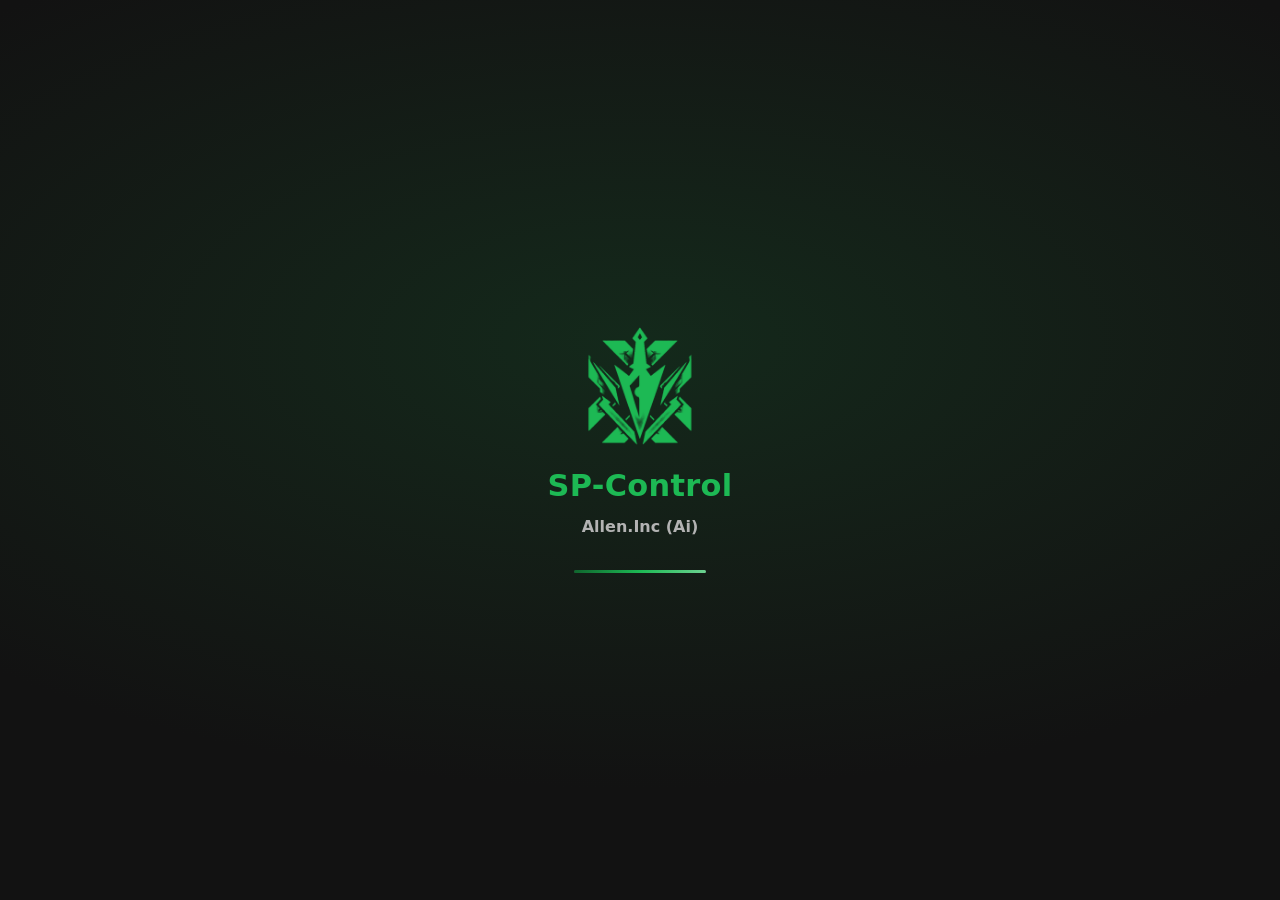
==== commit 062eeb71: "Add files via upload" ====
--- a/Bluumxsic.html
+++ b/Bluumxsic.html
@@ -13,12 +13,12 @@
 <link rel="icon" type="image/png" href="[data-uri]">
 <link rel="apple-touch-icon" href="[data-uri]">
 <style>
-/* Bluumxsic · SP-Control (móvil). Los colores los pone js/tema.js según el tema, el acento y el modo cristal. */
+/* SP-Control · Allen.Inc (Ai) (móvil). Los colores los pone js/tema.js según el tema, el acento y el modo cristal. */
 :root {
   --bg:#121212; --side:#0b0b0b; --surface:#181818; --surface2:#262626; --line:#333; --panel:#181818;
   --text:#fff; --muted:#b3b3b3; --accent:#1db954; --accent-soft:#6fe08f; --accent-deep:#10672f; --accent-faint:rgb(29 185 84 / .2);
   --on-accent:#fff; --grad:linear-gradient(135deg,#1db954,#14873e); --rowalt:rgb(255 255 255 / .05);
-  --ok:#1ed760; --warn:#ffd60a; --hoy:#ff8a1f; --danger:#ff4d5e; --logo:#1db954;
+  --ok:#1ed760; --warn:#ffd60a; --hoy:#ff8a1f; --danger:#ff4d5e; --logo:#1db954; --logo-img:url([data-uri]);
   --orbe-a:rgb(29 185 84 / .55); --orbe-b:rgb(20 184 166 / .55); --orbe-c:rgb(88 101 242 / .55);
   --radio:16px; --blur:none; --margen:16px; --escala:1;
   --fuente:system-ui,-apple-system,"Segoe UI",Roboto,"Helvetica Neue",sans-serif;
@@ -63,7 +63,7 @@
 html[data-cristal="1"] #cabecera { background:var(--side); -webkit-backdrop-filter:var(--blur); backdrop-filter:var(--blur); border-bottom-color:var(--line); }
 .marca { display:flex; align-items:center; gap:10px; min-width:0; }
 .logo { width:38px; height:38px; flex:none; background:var(--logo);
-  -webkit-mask:url([data-uri]) center/contain no-repeat; mask:url([data-uri]) center/contain no-repeat; transition:background-color .3s; }
+  -webkit-mask:var(--logo-img) center/contain no-repeat; mask:var(--logo-img) center/contain no-repeat; transition:background-color .3s; }
 .marca-txt { display:flex; flex-direction:column; min-width:0; }
 .marca-txt b { font-size:1.2rem; line-height:1.1; color:var(--accent); white-space:nowrap; overflow:hidden; text-overflow:ellipsis; }
 .marca-txt small { font-weight:600; font-size:.78rem; }
@@ -347,9 +347,42 @@
 .rueda { width:34px; height:34px; border-radius:50%; border:4px solid var(--line); border-top-color:var(--accent); animation:gira .8s linear infinite; }
 @keyframes gira { to { transform:rotate(360deg); } }
 
+/* ───── Pantalla de inicio: el logo se va construyendo ───── */
+#splash { position:fixed; inset:0; z-index:200; display:flex; flex-direction:column; align-items:center; justify-content:center; gap:10px;
+  background:radial-gradient(120% 80% at 50% 38%, color-mix(in srgb,var(--accent) 14%,var(--bg)) 0%, var(--bg) 62%);
+  transition:opacity .5s ease, transform .5s ease, visibility .5s; }
+#splash.sale { opacity:0; transform:scale(1.06); visibility:hidden; pointer-events:none; }
+.sp-logo { position:relative; width:118px; height:118px; margin-bottom:10px; animation:spBrilla 1.6s ease-in-out 1.5s infinite alternate; }
+.sp-logo i { position:absolute; inset:0; background:var(--logo); -webkit-mask:var(--logo-img) center/contain no-repeat; mask:var(--logo-img) center/contain no-repeat; }
+.sp-logo .sp-fantasma { opacity:.14; }
+.sp-logo .sp-relleno { clip-path:inset(100% 0 0 0); animation:spConstruye 1.35s cubic-bezier(.65,0,.3,1) .2s forwards; }
+.sp-logo .sp-barrido { position:absolute; left:-14%; width:128%; height:3px; top:100%; inset-inline:auto; background:linear-gradient(90deg,transparent,var(--accent-soft),transparent);
+  -webkit-mask:none; mask:none; box-shadow:0 0 14px 2px var(--accent); border-radius:2px; opacity:0; animation:spBarrido 1.35s cubic-bezier(.65,0,.3,1) .2s forwards; }
+.sp-nombre { font-size:1.9rem; font-weight:800; letter-spacing:.01em; color:var(--accent); opacity:0; transform:translateY(10px); animation:spSube .6s ease .95s forwards; }
+.sp-sub { font-weight:600; color:var(--muted); opacity:0; transform:translateY(8px); animation:spSube .6s ease 1.2s forwards; }
+.sp-barra { width:132px; height:3px; border-radius:3px; background:var(--line); overflow:hidden; margin-top:22px; opacity:0; animation:spSube .4s ease .9s forwards; }
+.sp-barra b { display:block; height:100%; width:100%; background:linear-gradient(90deg,var(--accent-deep),var(--accent),var(--accent-soft)); transform:translateX(-100%); animation:spCarga 1.5s cubic-bezier(.45,0,.2,1) .95s forwards; }
+@keyframes spConstruye { to { clip-path:inset(0 0 0 0); } }
+@keyframes spBarrido { 0% { top:100%; opacity:0; } 10% { opacity:1; } 88% { opacity:1; } 100% { top:-2%; opacity:0; } }
+@keyframes spSube { to { opacity:1; transform:none; } }
+@keyframes spCarga { to { transform:translateX(0); } }
+@keyframes spBrilla { from { filter:drop-shadow(0 0 4px color-mix(in srgb,var(--logo) 30%,transparent)); } to { filter:drop-shadow(0 0 20px color-mix(in srgb,var(--logo) 75%,transparent)); } }
+@media (prefers-reduced-motion:reduce) {
+  .sp-logo, .sp-logo .sp-relleno, .sp-logo .sp-barrido, .sp-nombre, .sp-sub, .sp-barra, .sp-barra b { animation:none; }
+  .sp-logo .sp-relleno { clip-path:none; } .sp-logo .sp-barrido { display:none; }
+  .sp-nombre, .sp-sub, .sp-barra { opacity:1; transform:none; } .sp-barra b { transform:none; }
+}
+
 </style>
 </head>
 <body>
+<div id="splash" role="status" aria-label="Cargando SP-Control">
+  <div class="sp-logo" aria-hidden="true"><i class="sp-fantasma"></i><i class="sp-relleno"></i><i class="sp-barrido"></i></div>
+  <div class="sp-nombre">SP-Control</div>
+  <div class="sp-sub">Allen.Inc (Ai)</div>
+  <div class="sp-barra" aria-hidden="true"><b></b></div>
+</div>
+<script>setTimeout(function () { var s = document.getElementById('splash'); if (s) s.remove(); }, 9000);</script>
 <div id="fondo" aria-hidden="true"><i class="orbe o1"></i><i class="orbe o2"></i><i class="orbe o3"></i></div>
 
 <div id="app">
@@ -370,7 +403,7 @@
 const B = window.B = {};
 
 /* Versión de la app: súbela aquí y en sw.js (VERSION) cada vez que publiques cambios. */
-B.VERSION = '2.0';
+B.VERSION = '2.1';
 B.MESES = ['Enero','Febrero','Marzo','Abril','Mayo','Junio','Julio','Agosto','Septiembre','Octubre','Noviembre','Diciembre'];
 B.DIAS_CORTOS = ['Lu','Ma','Mi','Ju','Vi','Sá','Do'];
 
@@ -449,11 +482,33 @@
 B.db = (() => {
   let abierta = null;
   const abrir = () => abierta ||= new Promise((ok, mal) => {
-    const r = indexedDB.open('bluumxsic', 1);
+    const r = indexedDB.open('spcontrol', 1);
     r.onupgradeneeded = () => { r.result.createObjectStore('kv'); r.result.createObjectStore('pruebas'); };
-    r.onsuccess = () => ok(r.result);
+    r.onsuccess = async () => { try { await migrar(r.result); } catch { } ok(r.result); };
     r.onerror = () => mal(r.error);
   });
+  /* Versiones anteriores guardaban todo en una base llamada «bluumxsic»: la primera vez se copia a la nueva (la vieja no se borra). */
+  const migrar = async nueva => {
+    if (!indexedDB.databases) return;
+    if (!(await indexedDB.databases()).some(d => d.name === 'bluumxsic')) return;
+    const vacia = await new Promise(ok => { const q = nueva.transaction('kv').objectStore('kv').count(); q.onsuccess = () => ok(q.result === 0); q.onerror = () => ok(false); });
+    if (!vacia) return;
+    const vieja = await new Promise((ok, mal) => { const r = indexedDB.open('bluumxsic'); r.onsuccess = () => ok(r.result); r.onerror = () => mal(r.error); r.onupgradeneeded = () => r.transaction.abort(); });
+    try {
+      for (const nombre of ['kv', 'pruebas']) {
+        if (!vieja.objectStoreNames.contains(nombre)) continue;
+        const { claves, valores } = await new Promise((ok, mal) => {
+          const o = vieja.transaction(nombre).objectStore(nombre), k = o.getAllKeys(), v = o.getAll();
+          v.onsuccess = () => ok({ claves: k.result, valores: v.result }); v.onerror = () => mal(v.error);
+        });
+        await new Promise((ok, mal) => {
+          const t = nueva.transaction(nombre, 'readwrite'), o = t.objectStore(nombre);
+          claves.forEach((c, i) => o.put(valores[i], c));
+          t.oncomplete = () => ok(); t.onerror = t.onabort = () => mal(t.error);
+        });
+      }
+    } finally { vieja.close(); }
+  };
   const tx = async (almacen, modo, fn) => {
     const db = await abrir();
     return new Promise((ok, mal) => {
@@ -572,7 +627,7 @@
 </script>
 <script>
 /* Respaldo protegido con contraseña.
-   Formato .bluumxsic (el mismo en la app de Windows):
+   Formato .spcontrol (antes .bluumxsic; es el mismo en la app de Windows):
      0-3  "BLXC"   4  versión (1)   5-20  sal (16)   21-24  vueltas PBKDF2 (uint32, big-endian)   25-36  nonce (12)
      37…  datos cifrados + etiqueta (16)  — AES-256-GCM; los primeros 37 bytes van como dato autenticado.
    Clave: PBKDF2-HMAC-SHA256 de la contraseña (UTF-8, normalizada NFC). Dentro va el .zip del respaldo. */
@@ -1379,10 +1434,10 @@
     Tasa: d.Tasa, TasaActualizada: d.TasaActualizada, AutoActualizar: d.AutoActualizar,
     AvisosActivos: d.AvisosActivos, AvisoHora: d.AvisoHora, DiasCerca: d.DiasCerca, UltimoAviso: d.UltimoAviso,
   };
-  const json = JSON.stringify({ Version: 2, App: 'Bluumxsic SP-Control', Fecha: B.ahoraIso(), Datos: datos, Archivos: [] }, null, 1);
+  const json = JSON.stringify({ Version: 2, App: 'SP-Control', Fecha: B.ahoraIso(), Datos: datos, Archivos: [] }, null, 1);
   entradas.push({ nombre: 'datos.json', datos: json });
   const n = new Date();
-  const nombre = `Bluumxsic-respaldo-${n.getFullYear()}${B.pad(n.getMonth() + 1)}${B.pad(n.getDate())}-${B.pad(n.getHours())}${B.pad(n.getMinutes())}.zip`;
+  const nombre = `SP-Control-respaldo-${n.getFullYear()}${B.pad(n.getMonth() + 1)}${B.pad(n.getDate())}-${B.pad(n.getHours())}${B.pad(n.getMinutes())}.zip`;
   return { blob: await B.zip.crear(entradas), nombre, n: claves.length };
 };
 
@@ -1402,7 +1457,7 @@
 };
 
 const validarRespaldo = r => {
-  if (!r || typeof r !== 'object' || !r.Datos || !(r.Version >= 1)) throw new Error('Este archivo no es un respaldo de Bluumxsic.');
+  if (!r || typeof r !== 'object' || !r.Datos || !(r.Version >= 1)) throw new Error('Este archivo no es un respaldo de SP-Control.');
 };
 
 /* Acepta el .zip nuevo (datos.json + comprobantes/) y el .json antiguo (fotos en Base64).
@@ -1424,7 +1479,7 @@
   if (cab[0] === 0x50 && cab[1] === 0x4B) {
     const lista = await B.zip.leer(file);
     const ed = lista.find(x => x.nombre.toLowerCase() === 'datos.json');
-    if (!ed) throw new Error('El .zip no trae «datos.json»: no es un respaldo de Bluumxsic.');
+    if (!ed) throw new Error('El .zip no trae «datos.json»: no es un respaldo de SP-Control.');
     let r;
     try { r = JSON.parse((await (await ed.leer()).text()).replace(/^\uFEFF/, '')); } catch (e) { if (e.message && /contraseña|zip|navegador|compresión/.test(e.message)) throw e; throw new Error('«datos.json» está dañado o incompleto.'); }
     validarRespaldo(r);
@@ -1848,7 +1903,7 @@
     <div class="acciones"><button class="btn" data-act="probar-toast">Probar mensaje</button><button class="btn fantasma" data-act="probar-dlg">Probar confirmación</button></div>`;
 
   const resp = `
-    <p class="nota">Un archivo .bluumxsic con tus datos y las fotos de comprobantes, siempre protegido con la contraseña que elijas (si la olvidas no se puede recuperar). Es el mismo formato de la app de Windows. También se importan los respaldos antiguos .zip y .json.</p>
+    <p class="nota">Un archivo .spcontrol con tus datos y las fotos de comprobantes, siempre protegido con la contraseña que elijas (si la olvidas no se puede recuperar). Es el mismo formato de la app de Windows. También se importan los respaldos antiguos (.bluumxsic, .zip y .json).</p>
     <div class="acciones">
       ${navigator.canShare ? '<button class="btn" data-act="exp-compartir">📤 Guardar / compartir respaldo</button><button class="btn fantasma" data-act="exp-descargar">⬇ Descargar</button>'
         : '<button class="btn" data-act="exp-descargar">⬇ Descargar respaldo</button>'}
@@ -1884,9 +1939,9 @@
   const v = $('#ver-estado');
   if (!v) return;
   try {
-    const ks = ('caches' in window) ? (await caches.keys()).filter(k => k.startsWith('bluumxsic-v')) : [];
+    const ks = ('caches' in window) ? (await caches.keys()).filter(k => k.startsWith('spcontrol-v')) : [];
     if (!ks.length) { v.textContent = 'sin copia sin conexión'; return; }
-    const guardada = ks.map(k => k.replace('bluumxsic-v', '')).sort().pop();
+    const guardada = ks.map(k => k.replace('spcontrol-v', '')).sort().pop();
     v.textContent = guardada === B.VERSION ? '✔ al día' : `⚠ archivos guardados: ${guardada}. Cierra la app y ábrela de nuevo`;
   } catch { v.textContent = ''; }
 };
@@ -2292,7 +2347,7 @@
 
   'exp-compartir': () => exportar(true),
   'exp-descargar': () => exportar(false),
-  importar: () => { B.toast('Elige tu respaldo', 'Busca el archivo .zip, .bluumxsic o .json en tu teléfono.', 'Info'); $('#archivo-respaldo').click(); },
+  importar: () => { B.toast('Elige tu respaldo', 'Busca el archivo .spcontrol (o un .bluumxsic, .zip o .json antiguo) en tu teléfono.', 'Info'); $('#archivo-respaldo').click(); },
   'reset-aj': async () => {
     if (!await B.confirmar('Restablecer ajustes', 'Vuelven el tema, el nombre, el logo, la letra, el tamaño y la distribución a como venían de fábrica.\nTus clientes, pagos y comprobantes no cambian.', { si: 'Restablecer', peligro: true })) return;
     B.aj = Object.assign({}, B.AJ_DEF); aplicarAj(); B.toast('Ajustes restablecidos', '', 'Info');
@@ -2305,7 +2360,7 @@
 };
 
 async function exportar(compartir) {
-  // la contraseña es obligatoria: el respaldo siempre sale cifrado (.bluumxsic)
+  // la contraseña es obligatoria: el respaldo siempre sale cifrado (.spcontrol)
   const clave = await B.pedirClave({
     titulo: 'Proteger el respaldo', nueva: true,
     intro: 'El respaldo lleva tus clientes, pagos y comprobantes, así que siempre se guarda con contraseña.',
@@ -2315,11 +2370,11 @@
   try {
     let { blob, nombre, n } = await B.crearRespaldo();
     blob = await B.cripto.cifrar(blob, clave);
-    nombre = nombre.replace(/\.zip$/, '.bluumxsic');
+    nombre = nombre.replace(/\.zip$/, '.spcontrol');
     quitar();
     const file = new File([blob], nombre, { type: 'application/octet-stream' });
     if (compartir && navigator.canShare && navigator.canShare({ files: [file] })) {
-      try { await navigator.share({ files: [file], title: 'Respaldo Bluumxsic' }); B.toast('Respaldo listo', `${n} imagen(es) de prueba incluidas · con contraseña.`, 'Exito'); return; }
+      try { await navigator.share({ files: [file], title: 'Respaldo SP-Control' }); B.toast('Respaldo listo', `${n} imagen(es) de prueba incluidas · con contraseña.`, 'Exito'); return; }
       catch (err) { if (err.name === 'AbortError') return; }
     }
     B.descargar(blob, nombre);
@@ -2383,11 +2438,21 @@
   if (t.id === 'aj-dias') { const n = parseInt(t.value, 10); B.d.DiasCerca = n >= 0 && n <= 30 ? n : B.d.DiasCerca; t.value = B.d.DiasCerca; await B.guardar(); B.renderTabs(); return; }
 });
 
+/* Pantalla de inicio: se queda lo justo para que se vea construirse el logo y luego se desvanece. */
+B.quitarSplash = () => {
+  const s = document.getElementById('splash');
+  if (!s) return;
+  const reducida = matchMedia('(prefers-reduced-motion: reduce)').matches;
+  const falta = Math.max(0, (reducida ? 400 : 2300) - performance.now());
+  setTimeout(() => { s.classList.add('sale'); setTimeout(() => s.remove(), 650); }, falta);
+};
+
 /* ───────────── Arranque ───────────── */
 (async function iniciar() {
   await B.cargar();
   B.aplicarTema();
   B.render();
+  B.quitarSplash();
   if (B.sinAlmacen) B.aviso('Este navegador no deja guardar datos (¿modo privado?). Lo que hagas no se conservará al cerrar.');
 
   if ('serviceWorker' in navigator) {
@@ -2398,9 +2463,9 @@
     }).catch(() => { });
   }
   try {   // avisa una sola vez cuando la app pasa a una versión nueva
-    const antes = localStorage.getItem('bluumxsic-ver');
+    const antes = localStorage.getItem('spcontrol-ver') || localStorage.getItem('bluumxsic-ver');
     if (antes && antes !== B.VERSION) setTimeout(() => B.toast('App actualizada', `Ahora usas la versión ${B.VERSION} (antes ${antes}).`, 'Exito'), 1500);
-    localStorage.setItem('bluumxsic-ver', B.VERSION);
+    localStorage.setItem('spcontrol-ver', B.VERSION); localStorage.removeItem('bluumxsic-ver');
   } catch { }
   window.addEventListener('beforeinstallprompt', ev => { ev.preventDefault(); B.ui.instalar = ev; if (B.ui.pag === 'mas') B.render(); });
   window.addEventListener('appinstalled', () => { B.ui.instalar = null; B.toast('App instalada', 'Ya puedes abrirla desde tu pantalla de inicio.', 'Exito'); });
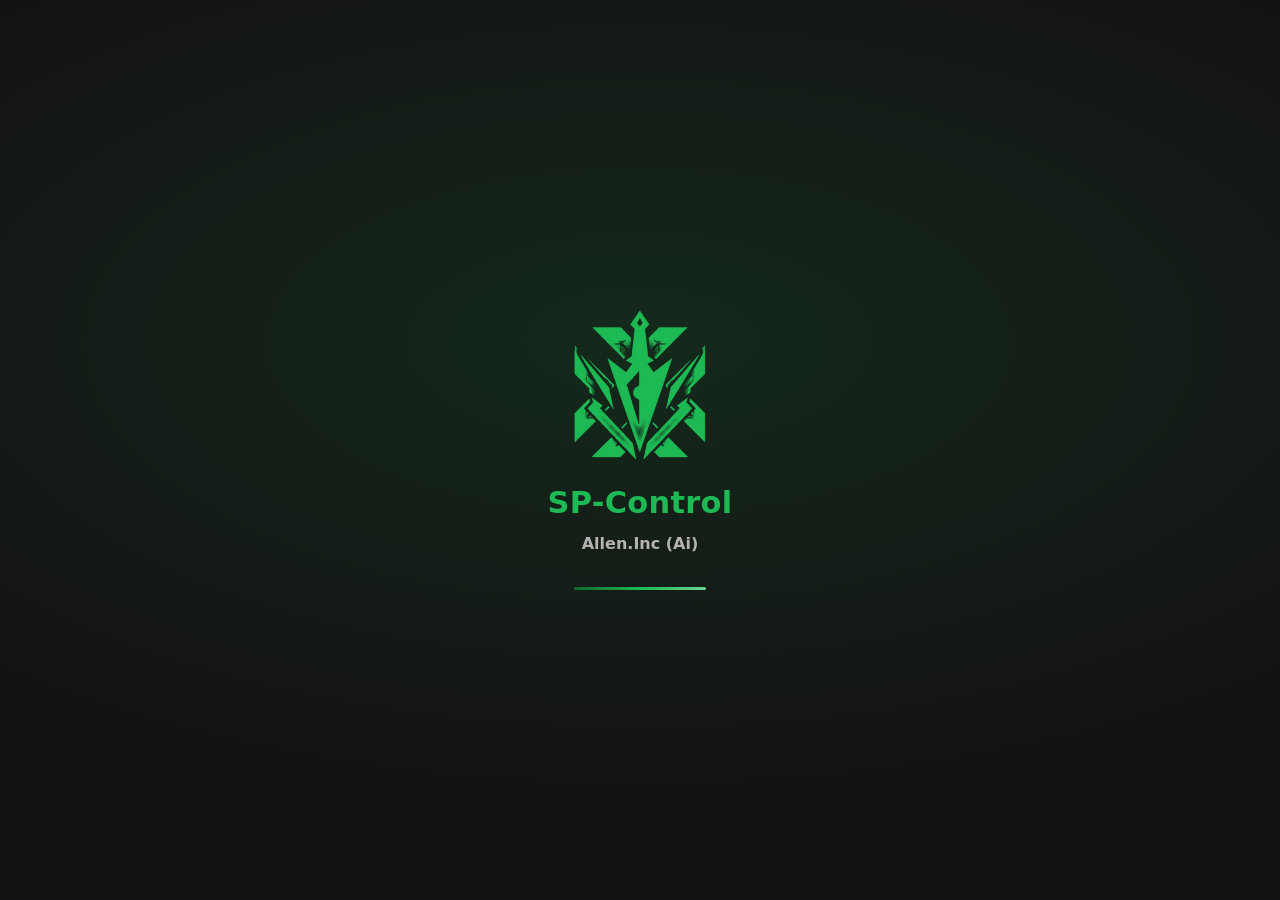
==== commit b0538ad9: "Add files via upload" ====
--- a/Bluumxsic.html
+++ b/Bluumxsic.html
@@ -18,7 +18,7 @@
   --bg:#121212; --side:#0b0b0b; --surface:#181818; --surface2:#262626; --line:#333; --panel:#181818;
   --text:#fff; --muted:#b3b3b3; --accent:#1db954; --accent-soft:#6fe08f; --accent-deep:#10672f; --accent-faint:rgb(29 185 84 / .2);
   --on-accent:#fff; --grad:linear-gradient(135deg,#1db954,#14873e); --rowalt:rgb(255 255 255 / .05);
-  --ok:#1ed760; --warn:#ffd60a; --hoy:#ff8a1f; --danger:#ff4d5e; --logo:#1db954; --logo-img:url([data-uri]);
+  --ok:#1ed760; --warn:#ffd60a; --hoy:#ff8a1f; --danger:#ff4d5e; --logo:#1db954; --logo-img:url([data-uri]); --sp-xtl:url([data-uri]); --sp-xtr:url([data-uri]); --sp-xbl:url([data-uri]); --sp-xbr:url([data-uri]); --sp-espada:url([data-uri]); --sp-alai:url([data-uri]); --sp-alad:url([data-uri]);
   --orbe-a:rgb(29 185 84 / .55); --orbe-b:rgb(20 184 166 / .55); --orbe-c:rgb(88 101 242 / .55);
   --radio:16px; --blur:none; --margen:16px; --escala:1;
   --fuente:system-ui,-apple-system,"Segoe UI",Roboto,"Helvetica Neue",sans-serif;
@@ -347,29 +347,45 @@
 .rueda { width:34px; height:34px; border-radius:50%; border:4px solid var(--line); border-top-color:var(--accent); animation:gira .8s linear infinite; }
 @keyframes gira { to { transform:rotate(360deg); } }
 
-/* ───── Pantalla de inicio: el logo se va construyendo ───── */
+/* ───── Pantalla de inicio: el logo se arma por capas ─────
+   1) los cuatro brazos de la X llegan desde las esquinas hacia el centro
+   2) la espada cae desde arriba
+   3) al golpear, las alas salen disparadas en diagonal y queda el logo completo */
 #splash { position:fixed; inset:0; z-index:200; display:flex; flex-direction:column; align-items:center; justify-content:center; gap:10px;
   background:radial-gradient(120% 80% at 50% 38%, color-mix(in srgb,var(--accent) 14%,var(--bg)) 0%, var(--bg) 62%);
   transition:opacity .5s ease, transform .5s ease, visibility .5s; }
 #splash.sale { opacity:0; transform:scale(1.06); visibility:hidden; pointer-events:none; }
-.sp-logo { position:relative; width:118px; height:118px; margin-bottom:10px; animation:spBrilla 1.6s ease-in-out 1.5s infinite alternate; }
-.sp-logo i { position:absolute; inset:0; background:var(--logo); -webkit-mask:var(--logo-img) center/contain no-repeat; mask:var(--logo-img) center/contain no-repeat; }
-.sp-logo .sp-fantasma { opacity:.14; }
-.sp-logo .sp-relleno { clip-path:inset(100% 0 0 0); animation:spConstruye 1.35s cubic-bezier(.65,0,.3,1) .2s forwards; }
-.sp-logo .sp-barrido { position:absolute; left:-14%; width:128%; height:3px; top:100%; inset-inline:auto; background:linear-gradient(90deg,transparent,var(--accent-soft),transparent);
-  -webkit-mask:none; mask:none; box-shadow:0 0 14px 2px var(--accent); border-radius:2px; opacity:0; animation:spBarrido 1.35s cubic-bezier(.65,0,.3,1) .2s forwards; }
-.sp-nombre { font-size:1.9rem; font-weight:800; letter-spacing:.01em; color:var(--accent); opacity:0; transform:translateY(10px); animation:spSube .6s ease .95s forwards; }
-.sp-sub { font-weight:600; color:var(--muted); opacity:0; transform:translateY(8px); animation:spSube .6s ease 1.2s forwards; }
-.sp-barra { width:132px; height:3px; border-radius:3px; background:var(--line); overflow:hidden; margin-top:22px; opacity:0; animation:spSube .4s ease .9s forwards; }
-.sp-barra b { display:block; height:100%; width:100%; background:linear-gradient(90deg,var(--accent-deep),var(--accent),var(--accent-soft)); transform:translateX(-100%); animation:spCarga 1.5s cubic-bezier(.45,0,.2,1) .95s forwards; }
-@keyframes spConstruye { to { clip-path:inset(0 0 0 0); } }
-@keyframes spBarrido { 0% { top:100%; opacity:0; } 10% { opacity:1; } 88% { opacity:1; } 100% { top:-2%; opacity:0; } }
+.sp-logo { position:relative; width:150px; height:150px; margin-bottom:12px; }
+.sp-logo.golpe { animation:spGolpe .38s ease-out both; }
+.sp-logo.listo { animation:spBrilla 1.6s ease-in-out infinite alternate; }
+.sp-logo i { position:absolute; inset:0; background:var(--logo); -webkit-mask-repeat:no-repeat; mask-repeat:no-repeat; -webkit-mask-position:center; mask-position:center; -webkit-mask-size:contain; mask-size:contain; }
+.sp-logo .sp-fantasma { -webkit-mask-image:var(--logo-img); mask-image:var(--logo-img); opacity:.10; }
+.sp-x { opacity:0; animation:spX .95s cubic-bezier(.2,.75,.25,1) forwards; }
+.sp-xtl { -webkit-mask-image:var(--sp-xtl); mask-image:var(--sp-xtl); --de:inset(0 100% 100% 0); animation-delay:.15s; }
+.sp-xtr { -webkit-mask-image:var(--sp-xtr); mask-image:var(--sp-xtr); --de:inset(0 0 100% 100%); animation-delay:.27s; }
+.sp-xbr { -webkit-mask-image:var(--sp-xbr); mask-image:var(--sp-xbr); --de:inset(100% 0 0 100%); animation-delay:.39s; }
+.sp-xbl { -webkit-mask-image:var(--sp-xbl); mask-image:var(--sp-xbl); --de:inset(100% 100% 0 0); animation-delay:.51s; }
+.sp-espada { -webkit-mask-image:var(--sp-espada); mask-image:var(--sp-espada); opacity:0; animation:spCae .5s cubic-bezier(.55,0,.85,.45) 1.25s forwards; }
+.sp-ala { opacity:0; }
+.sp-alai { -webkit-mask-image:var(--sp-alai); mask-image:var(--sp-alai); --a0:polygon(50% 97%,50% 97%,50% 97%,50% 97%); --a1:polygon(-2% -2%,52% -2%,52% 102%,-2% 102%); animation:spAla .55s cubic-bezier(.1,.8,.2,1) 1.75s forwards; }
+.sp-alad { -webkit-mask-image:var(--sp-alad); mask-image:var(--sp-alad); --a0:polygon(50% 97%,50% 97%,50% 97%,50% 97%); --a1:polygon(48% -2%,102% -2%,102% 102%,48% 102%); animation:spAla .55s cubic-bezier(.1,.8,.2,1) 1.75s forwards; }
+.sp-logo .sp-onda { inset:auto; left:50%; top:96%; width:34px; height:34px; margin:-17px 0 0 -17px; border-radius:50%; opacity:0;
+  background:radial-gradient(circle, #fff 0%, var(--accent-soft) 28%, transparent 68%); animation:spOnda .6s ease-out 1.75s forwards; }
+.sp-nombre { font-size:1.9rem; font-weight:800; letter-spacing:.01em; color:var(--accent); opacity:0; transform:translateY(10px); animation:spSube .6s ease 2.35s forwards; }
+.sp-sub { font-weight:600; color:var(--muted); opacity:0; transform:translateY(8px); animation:spSube .6s ease 2.55s forwards; }
+.sp-barra { width:132px; height:3px; border-radius:3px; background:var(--line); overflow:hidden; margin-top:22px; opacity:0; animation:spSube .4s ease .3s forwards; }
+.sp-barra b { display:block; height:100%; width:100%; background:linear-gradient(90deg,var(--accent-deep),var(--accent),var(--accent-soft)); transform:translateX(-100%); animation:spCarga 2.8s cubic-bezier(.45,0,.2,1) .3s forwards; }
+@keyframes spX { 0% { opacity:0; clip-path:var(--de); } 12% { opacity:1; } 100% { opacity:1; clip-path:inset(0 0 0 0); } }
+@keyframes spCae { 0% { opacity:0; transform:translateY(-34%); clip-path:inset(0 0 100% 0); } 20% { opacity:1; } 100% { opacity:1; transform:none; clip-path:inset(0 0 0 0); } }
+@keyframes spAla { 0% { opacity:1; clip-path:var(--a0); } 100% { opacity:1; clip-path:var(--a1); } }
+@keyframes spOnda { 0% { opacity:.95; transform:scale(.3); } 100% { opacity:0; transform:scale(5.5); } }
+@keyframes spGolpe { 0% { transform:translateY(0) scale(1); } 35% { transform:translateY(4px) scale(.975); } 100% { transform:none; } }
 @keyframes spSube { to { opacity:1; transform:none; } }
 @keyframes spCarga { to { transform:translateX(0); } }
 @keyframes spBrilla { from { filter:drop-shadow(0 0 4px color-mix(in srgb,var(--logo) 30%,transparent)); } to { filter:drop-shadow(0 0 20px color-mix(in srgb,var(--logo) 75%,transparent)); } }
 @media (prefers-reduced-motion:reduce) {
-  .sp-logo, .sp-logo .sp-relleno, .sp-logo .sp-barrido, .sp-nombre, .sp-sub, .sp-barra, .sp-barra b { animation:none; }
-  .sp-logo .sp-relleno { clip-path:none; } .sp-logo .sp-barrido { display:none; }
+  .sp-logo.golpe, .sp-logo.listo, .sp-x, .sp-espada, .sp-ala, .sp-onda, .sp-nombre, .sp-sub, .sp-barra, .sp-barra b { animation:none !important; }
+  .sp-x, .sp-espada, .sp-ala { opacity:1; clip-path:none; } .sp-onda { display:none; }
   .sp-nombre, .sp-sub, .sp-barra { opacity:1; transform:none; } .sp-barra b { transform:none; }
 }
 
@@ -377,12 +393,13 @@
 </head>
 <body>
 <div id="splash" role="status" aria-label="Cargando SP-Control">
-  <div class="sp-logo" aria-hidden="true"><i class="sp-fantasma"></i><i class="sp-relleno"></i><i class="sp-barrido"></i></div>
+  <div class="sp-logo" id="sp-logo" aria-hidden="true"><i class="sp-fantasma"></i><i class="sp-x sp-xtl"></i><i class="sp-x sp-xtr"></i><i class="sp-x sp-xbr"></i><i class="sp-x sp-xbl"></i><i class="sp-espada"></i><i class="sp-ala sp-alai"></i><i class="sp-ala sp-alad"></i><i class="sp-onda"></i></div>
   <div class="sp-nombre">SP-Control</div>
   <div class="sp-sub">Allen.Inc (Ai)</div>
   <div class="sp-barra" aria-hidden="true"><b></b></div>
 </div>
-<script>setTimeout(function () { var s = document.getElementById('splash'); if (s) s.remove(); }, 9000);</script>
+<script>var _l = document.getElementById('sp-logo'); setTimeout(function () { _l.classList.add('golpe'); }, 1750); setTimeout(function () { _l.classList.remove('golpe'); _l.classList.add('listo'); }, 2300);
+setTimeout(function () { var s = document.getElementById('splash'); if (s) s.remove(); }, 9000);</script>
 <div id="fondo" aria-hidden="true"><i class="orbe o1"></i><i class="orbe o2"></i><i class="orbe o3"></i></div>
 
 <div id="app">
@@ -403,7 +420,7 @@
 const B = window.B = {};
 
 /* Versión de la app: súbela aquí y en sw.js (VERSION) cada vez que publiques cambios. */
-B.VERSION = '2.1';
+B.VERSION = '2.2';
 B.MESES = ['Enero','Febrero','Marzo','Abril','Mayo','Junio','Julio','Agosto','Septiembre','Octubre','Noviembre','Diciembre'];
 B.DIAS_CORTOS = ['Lu','Ma','Mi','Ju','Vi','Sá','Do'];
 
@@ -2443,7 +2460,7 @@
   const s = document.getElementById('splash');
   if (!s) return;
   const reducida = matchMedia('(prefers-reduced-motion: reduce)').matches;
-  const falta = Math.max(0, (reducida ? 400 : 2300) - performance.now());
+  const falta = Math.max(0, (reducida ? 400 : 3500) - performance.now());
   setTimeout(() => { s.classList.add('sale'); setTimeout(() => s.remove(), 650); }, falta);
 };
 
